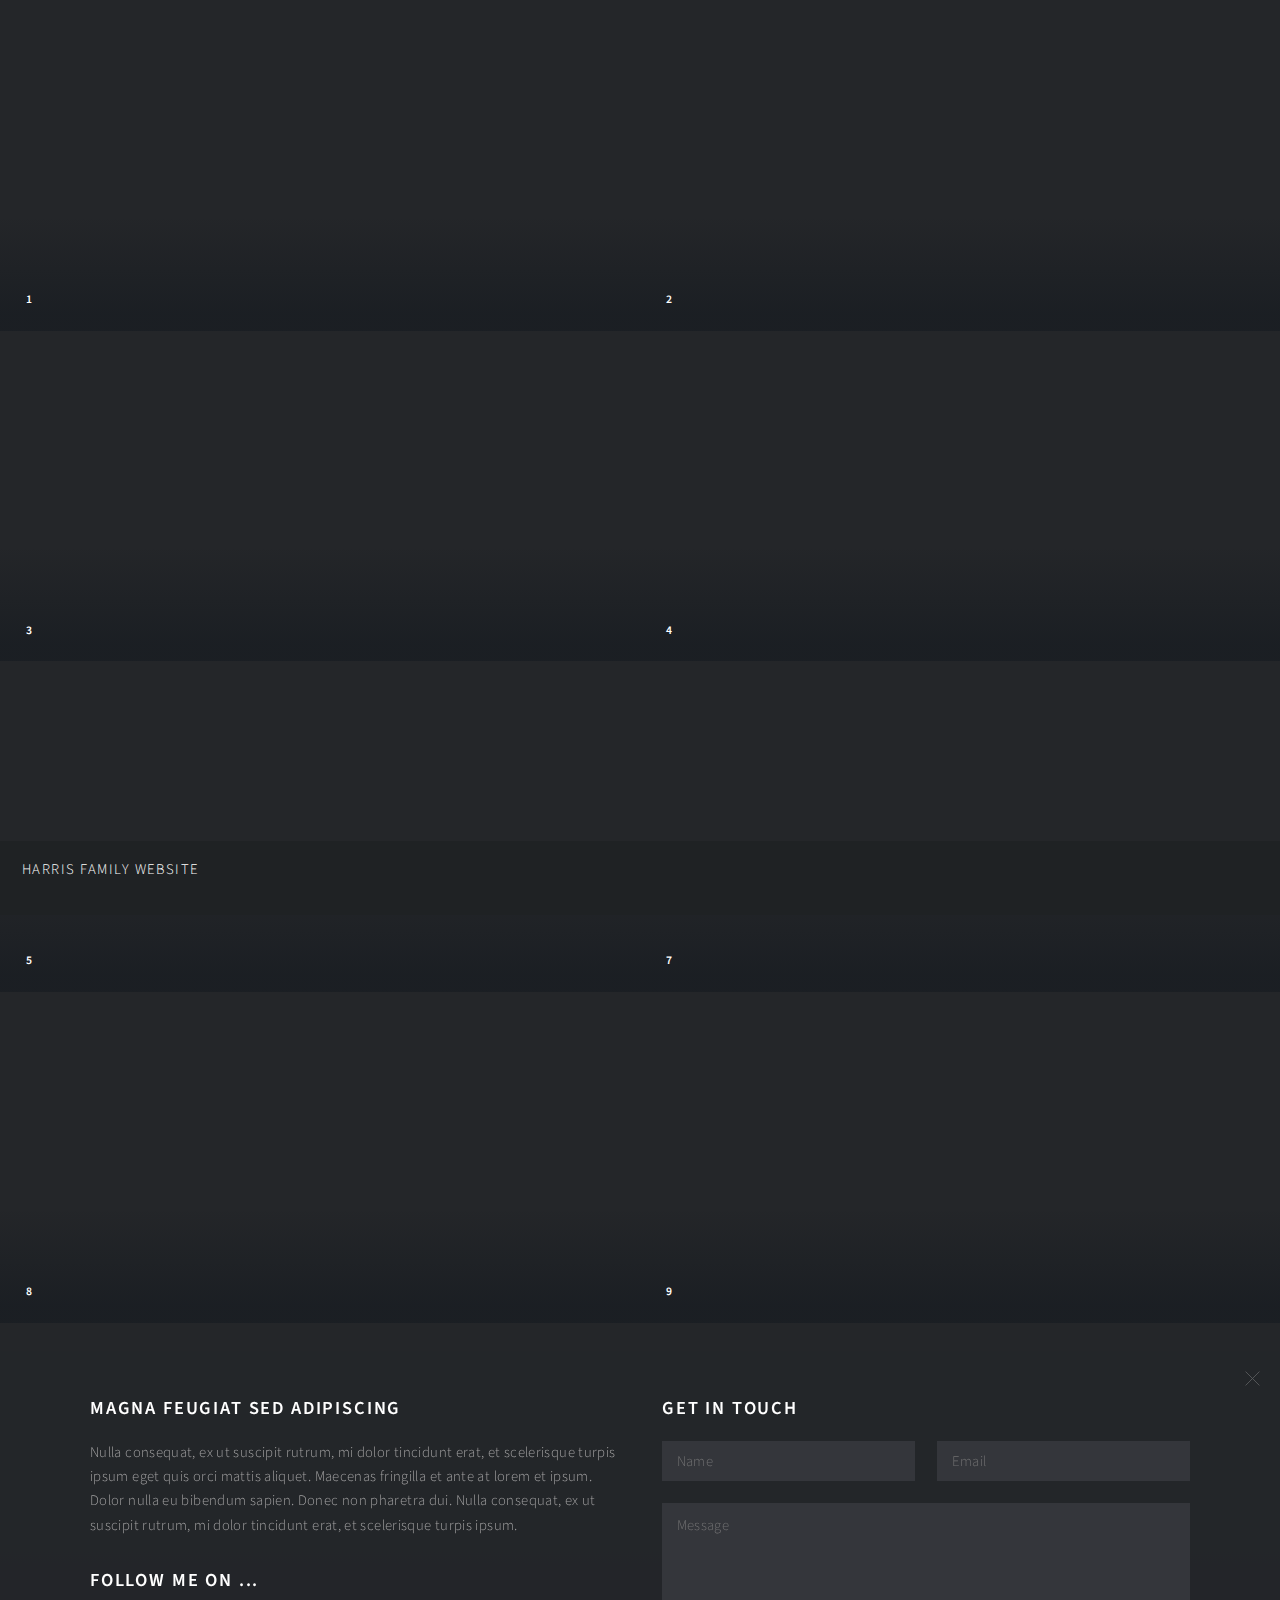
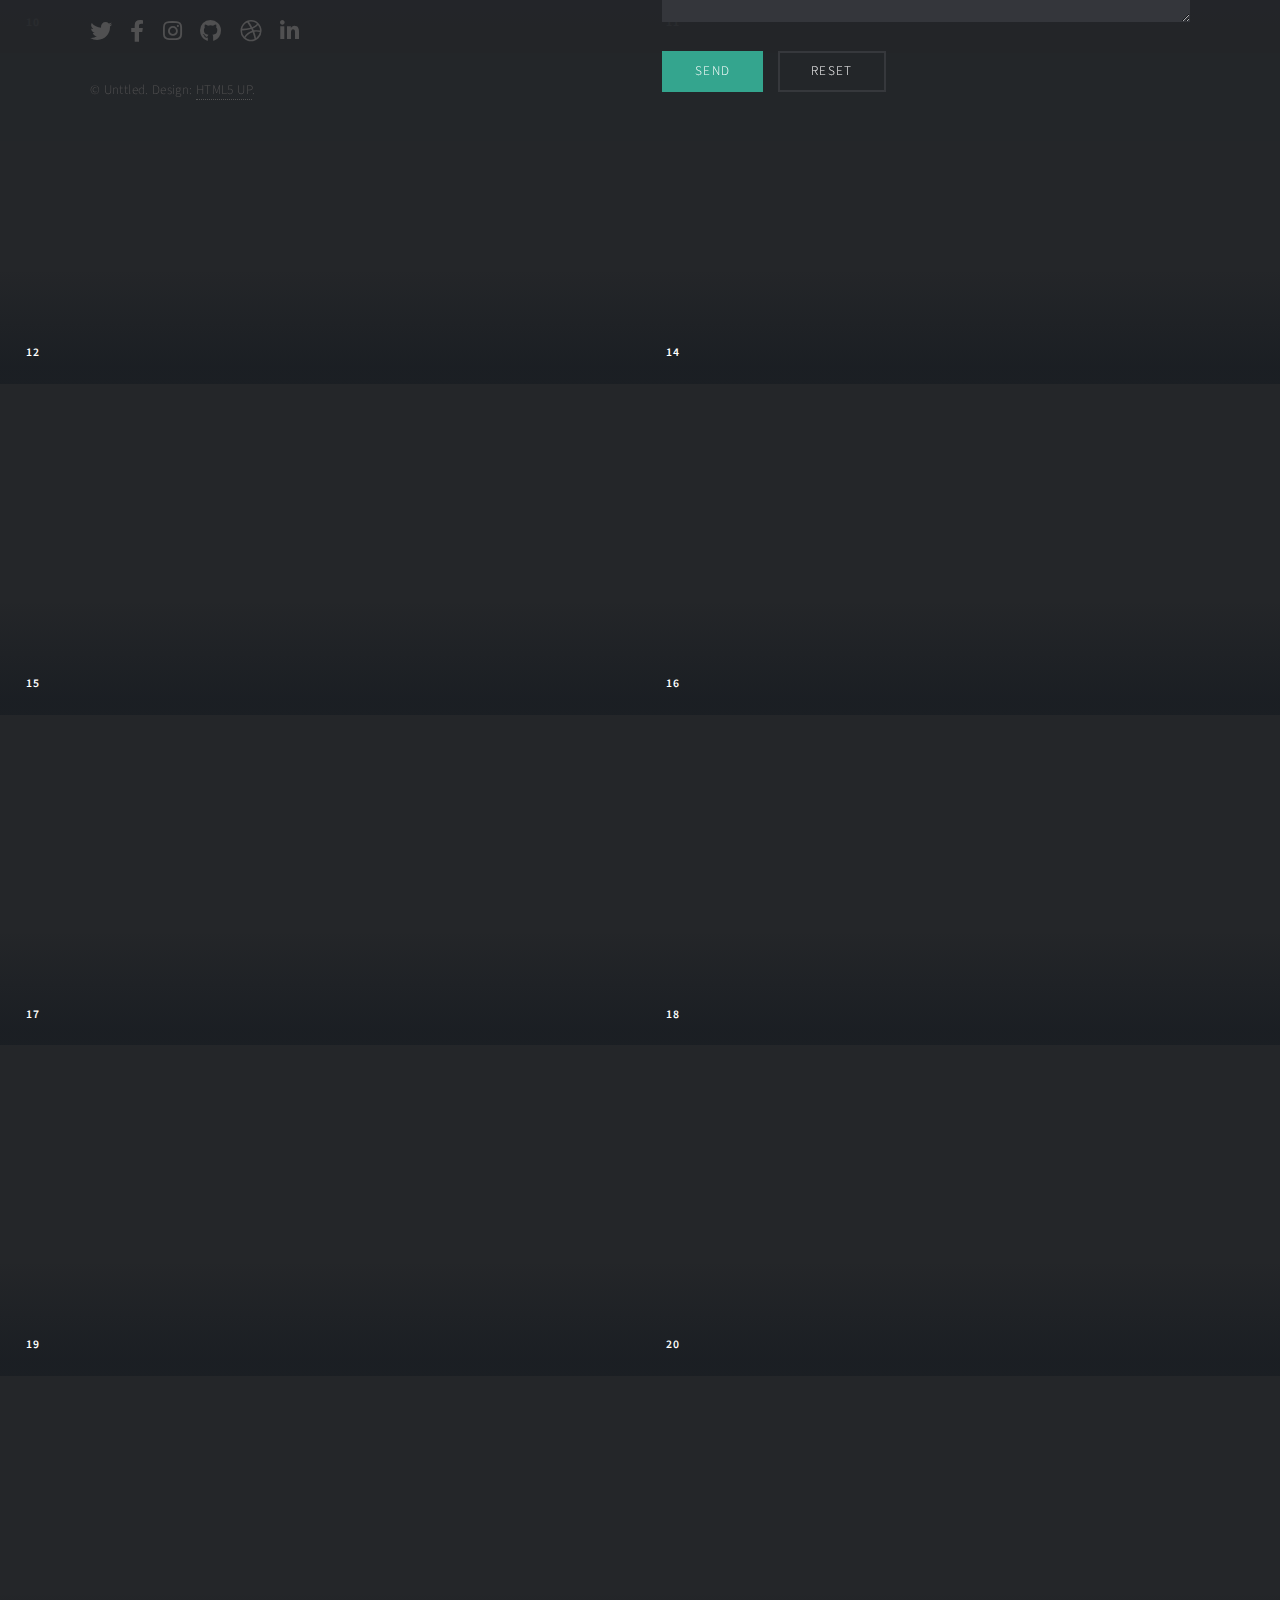
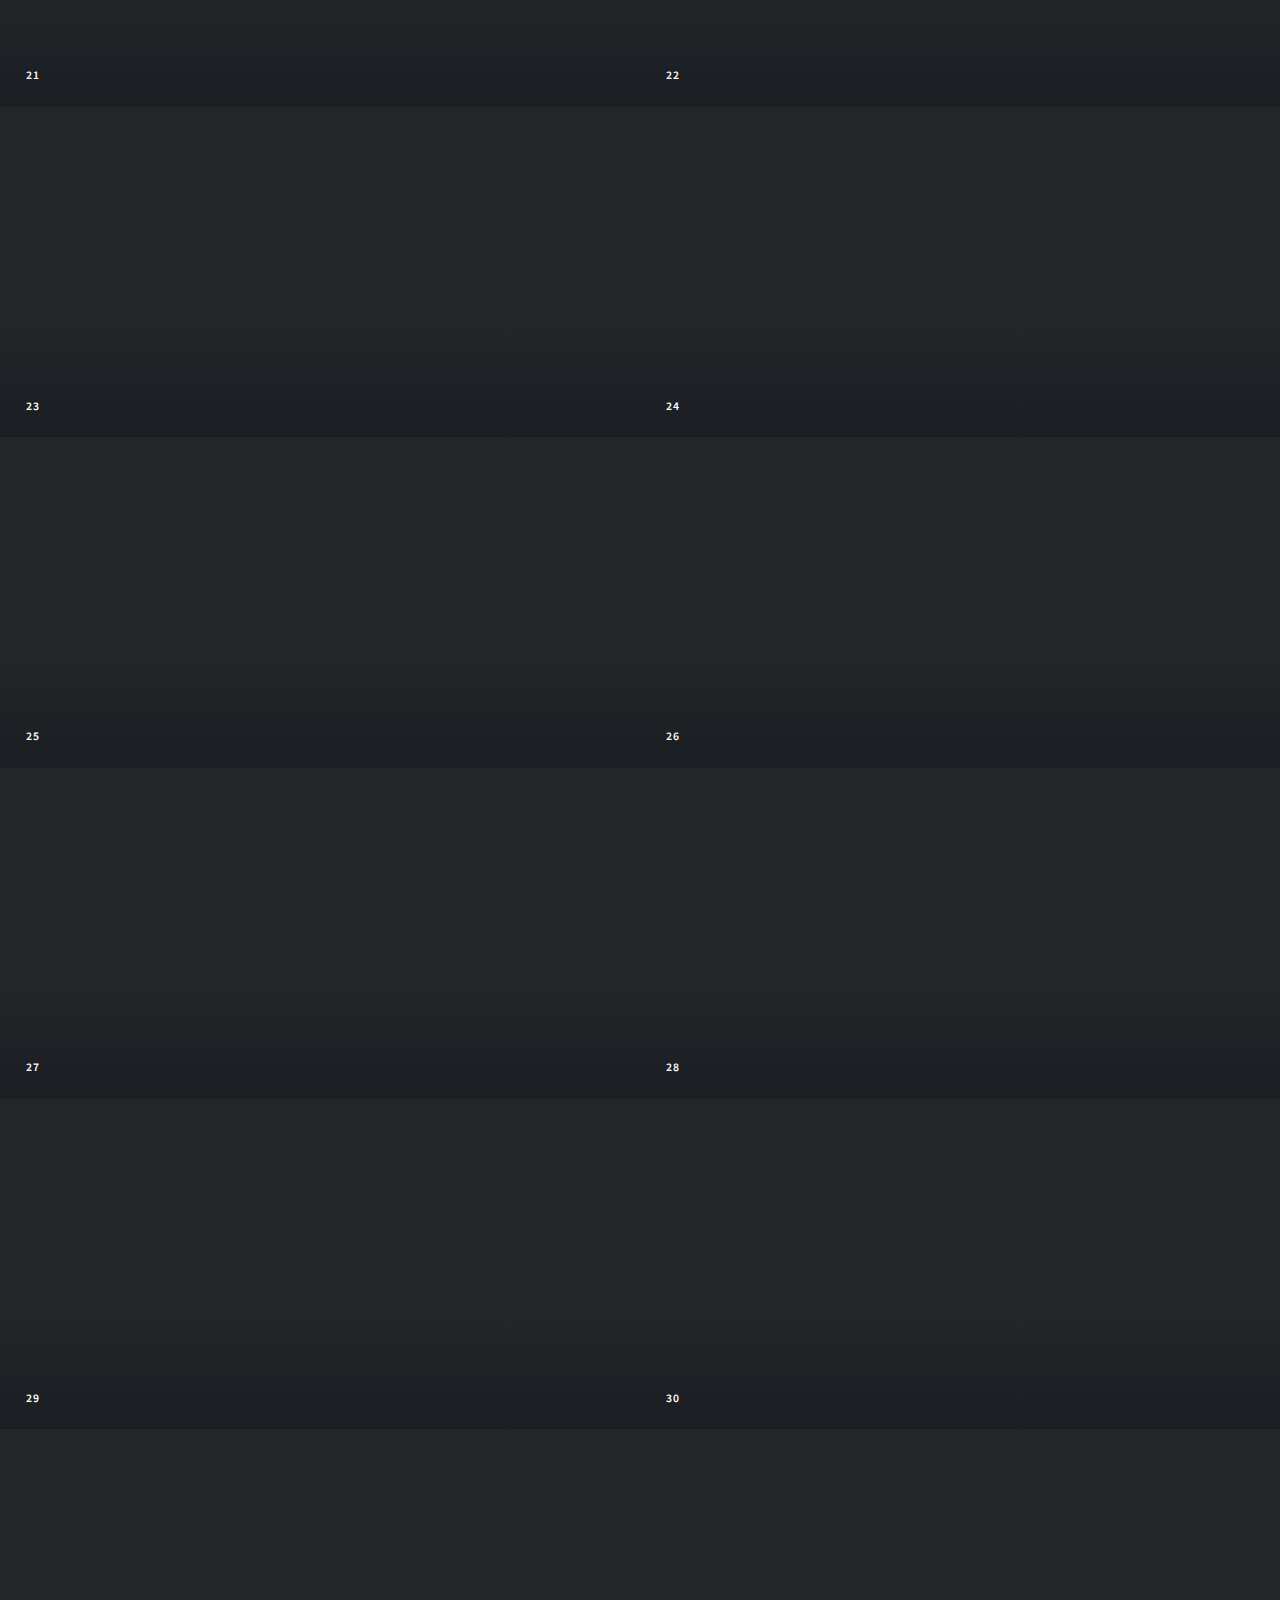
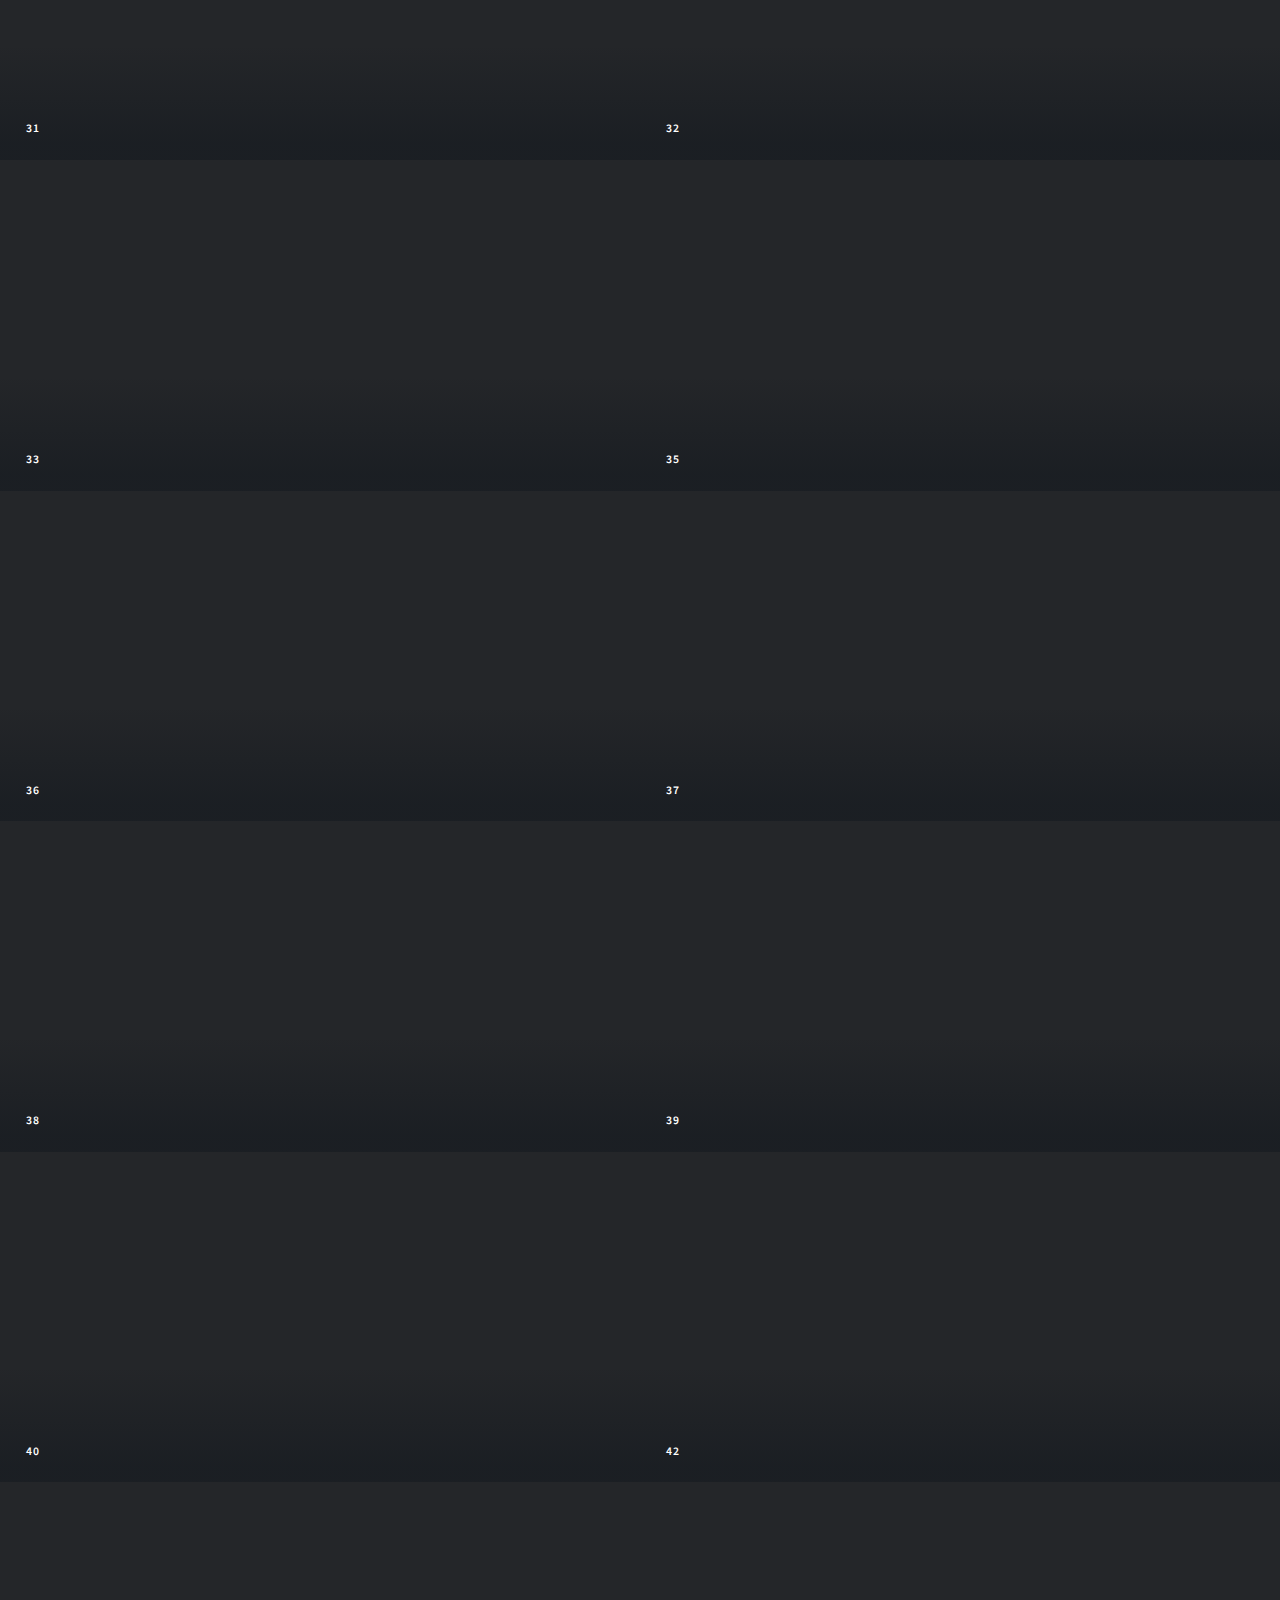
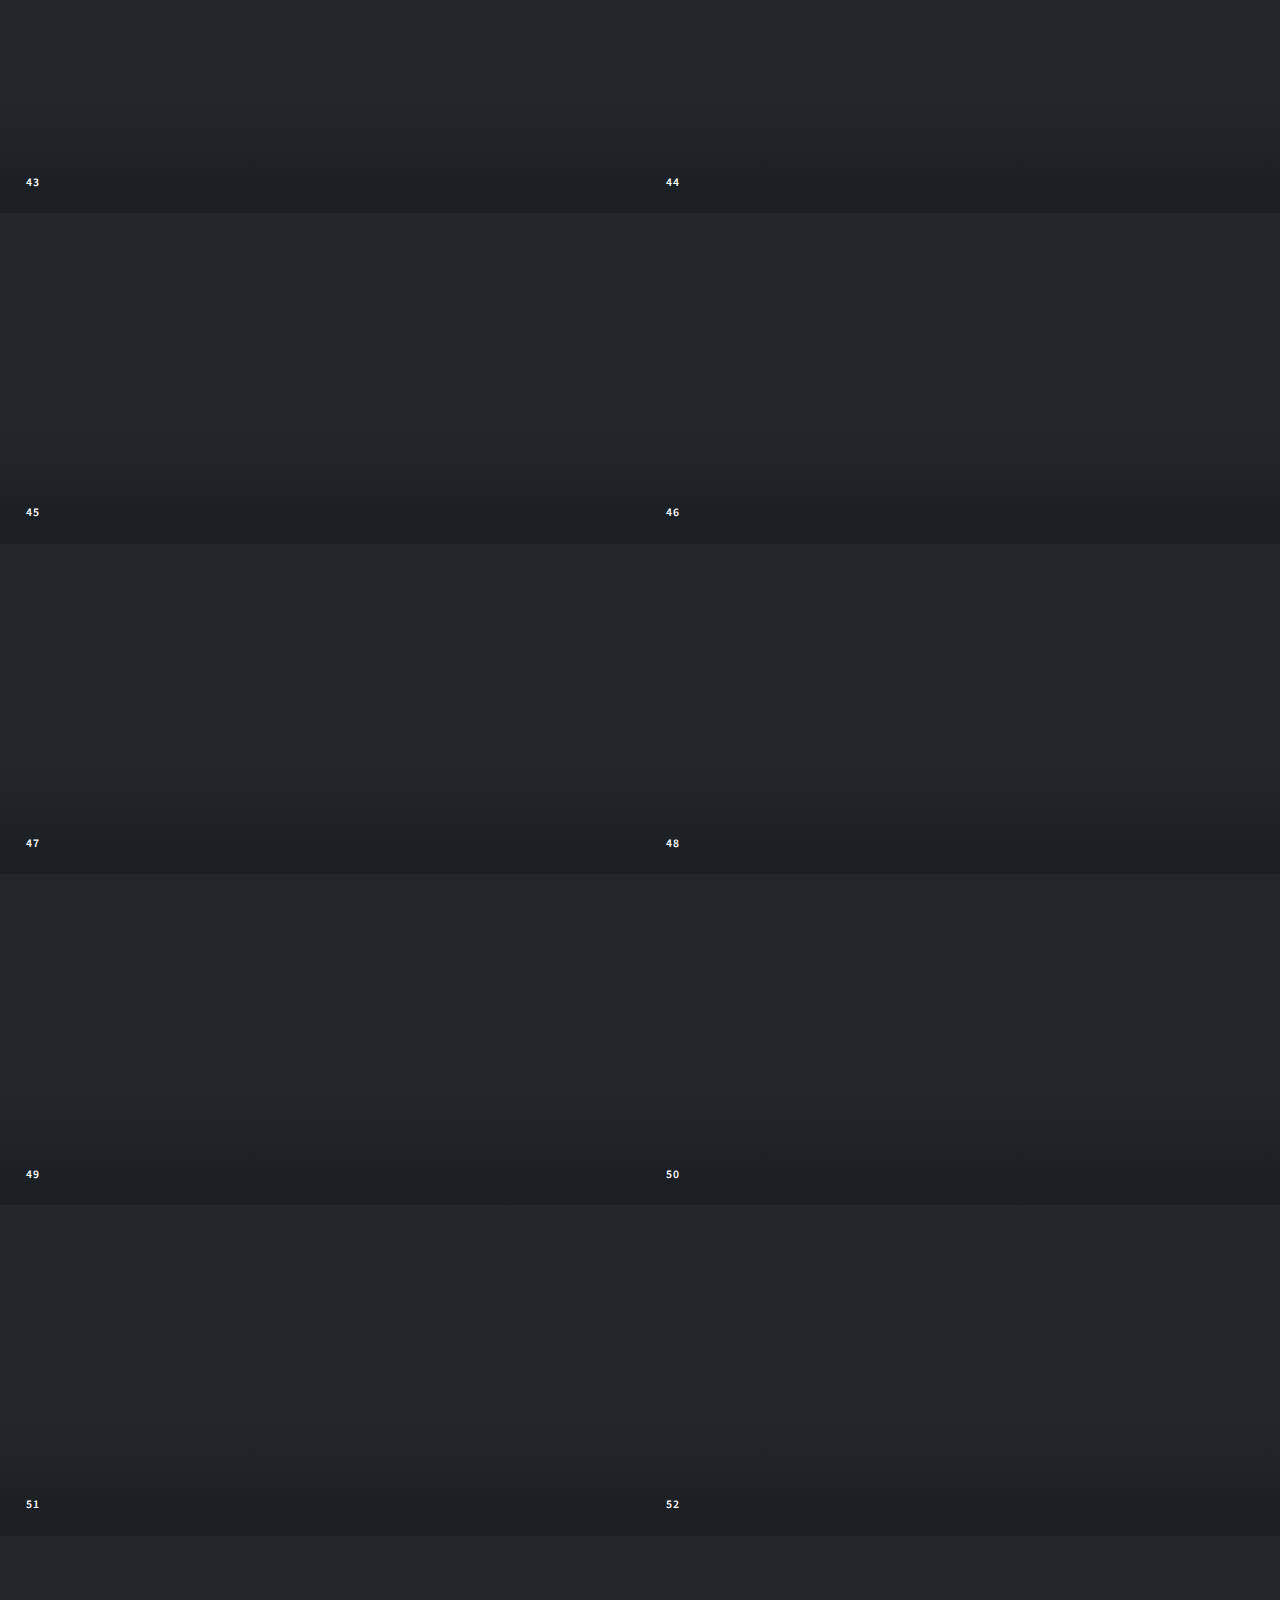
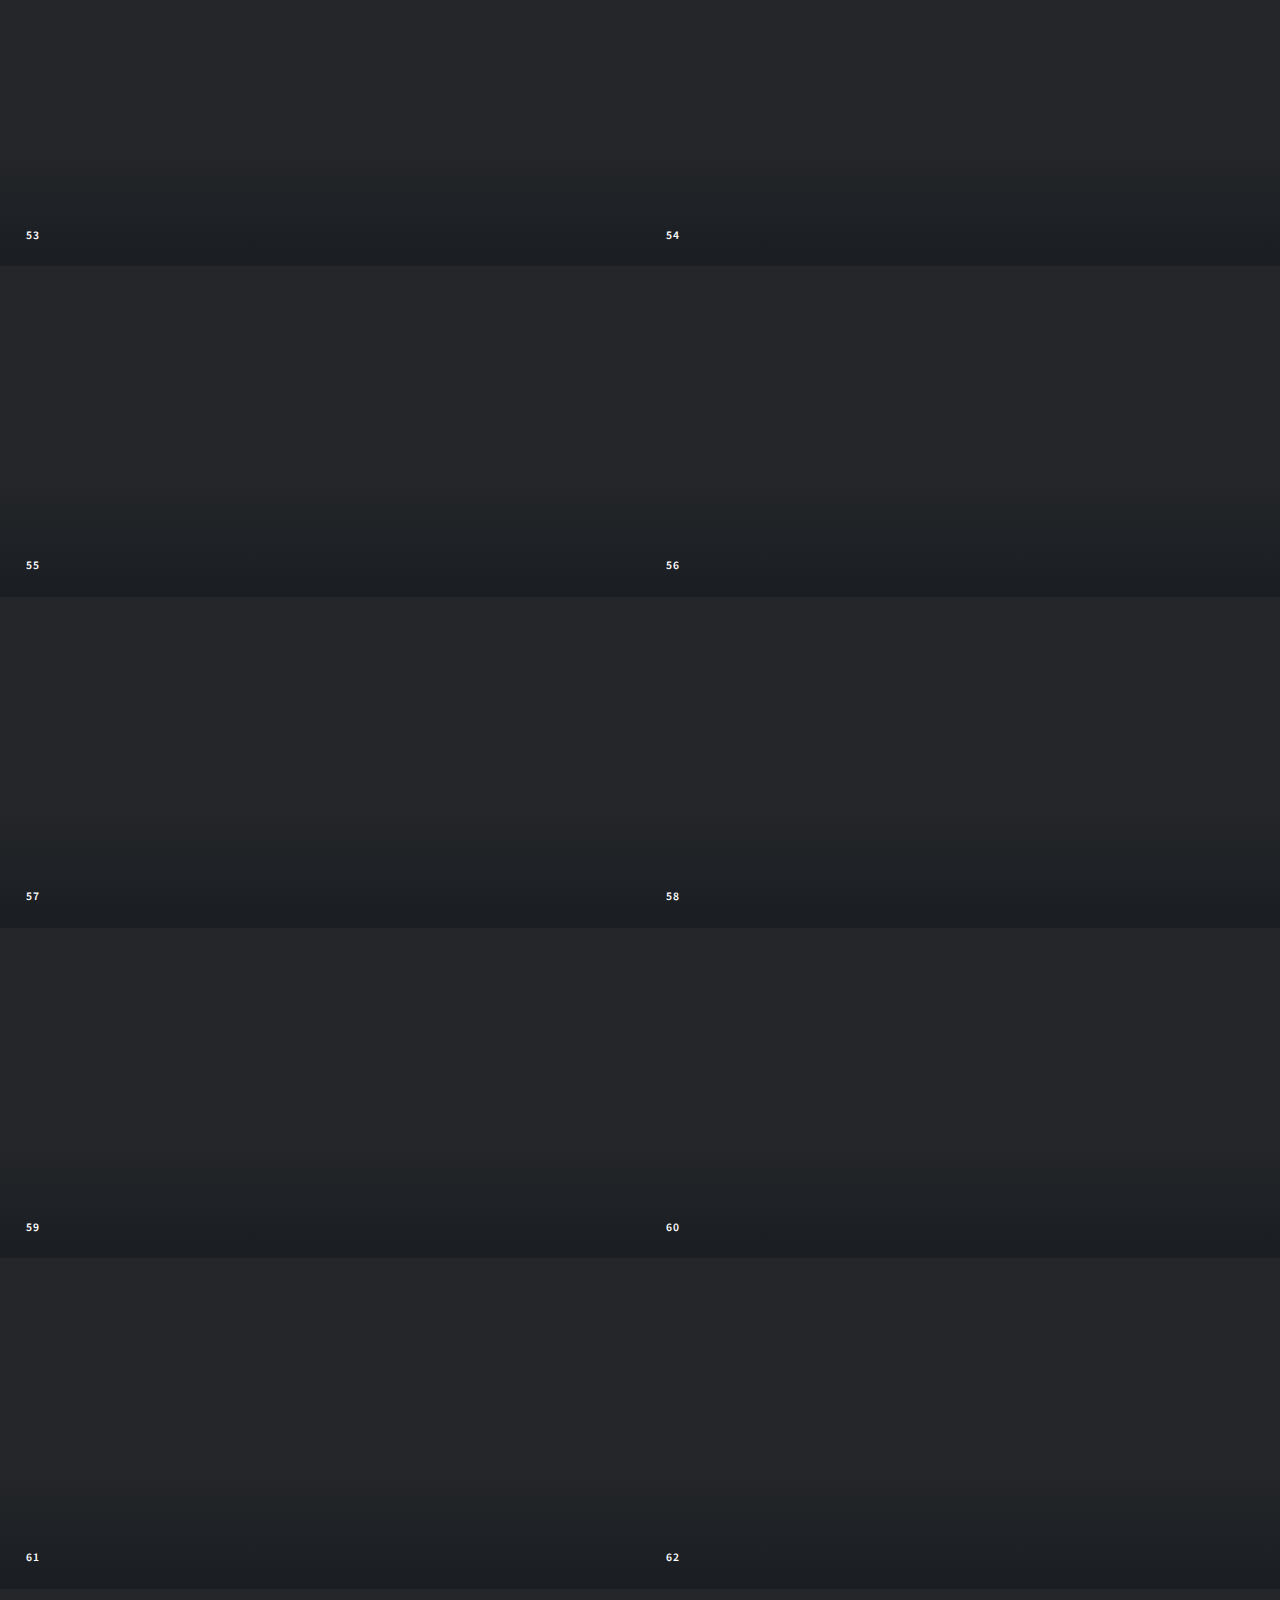
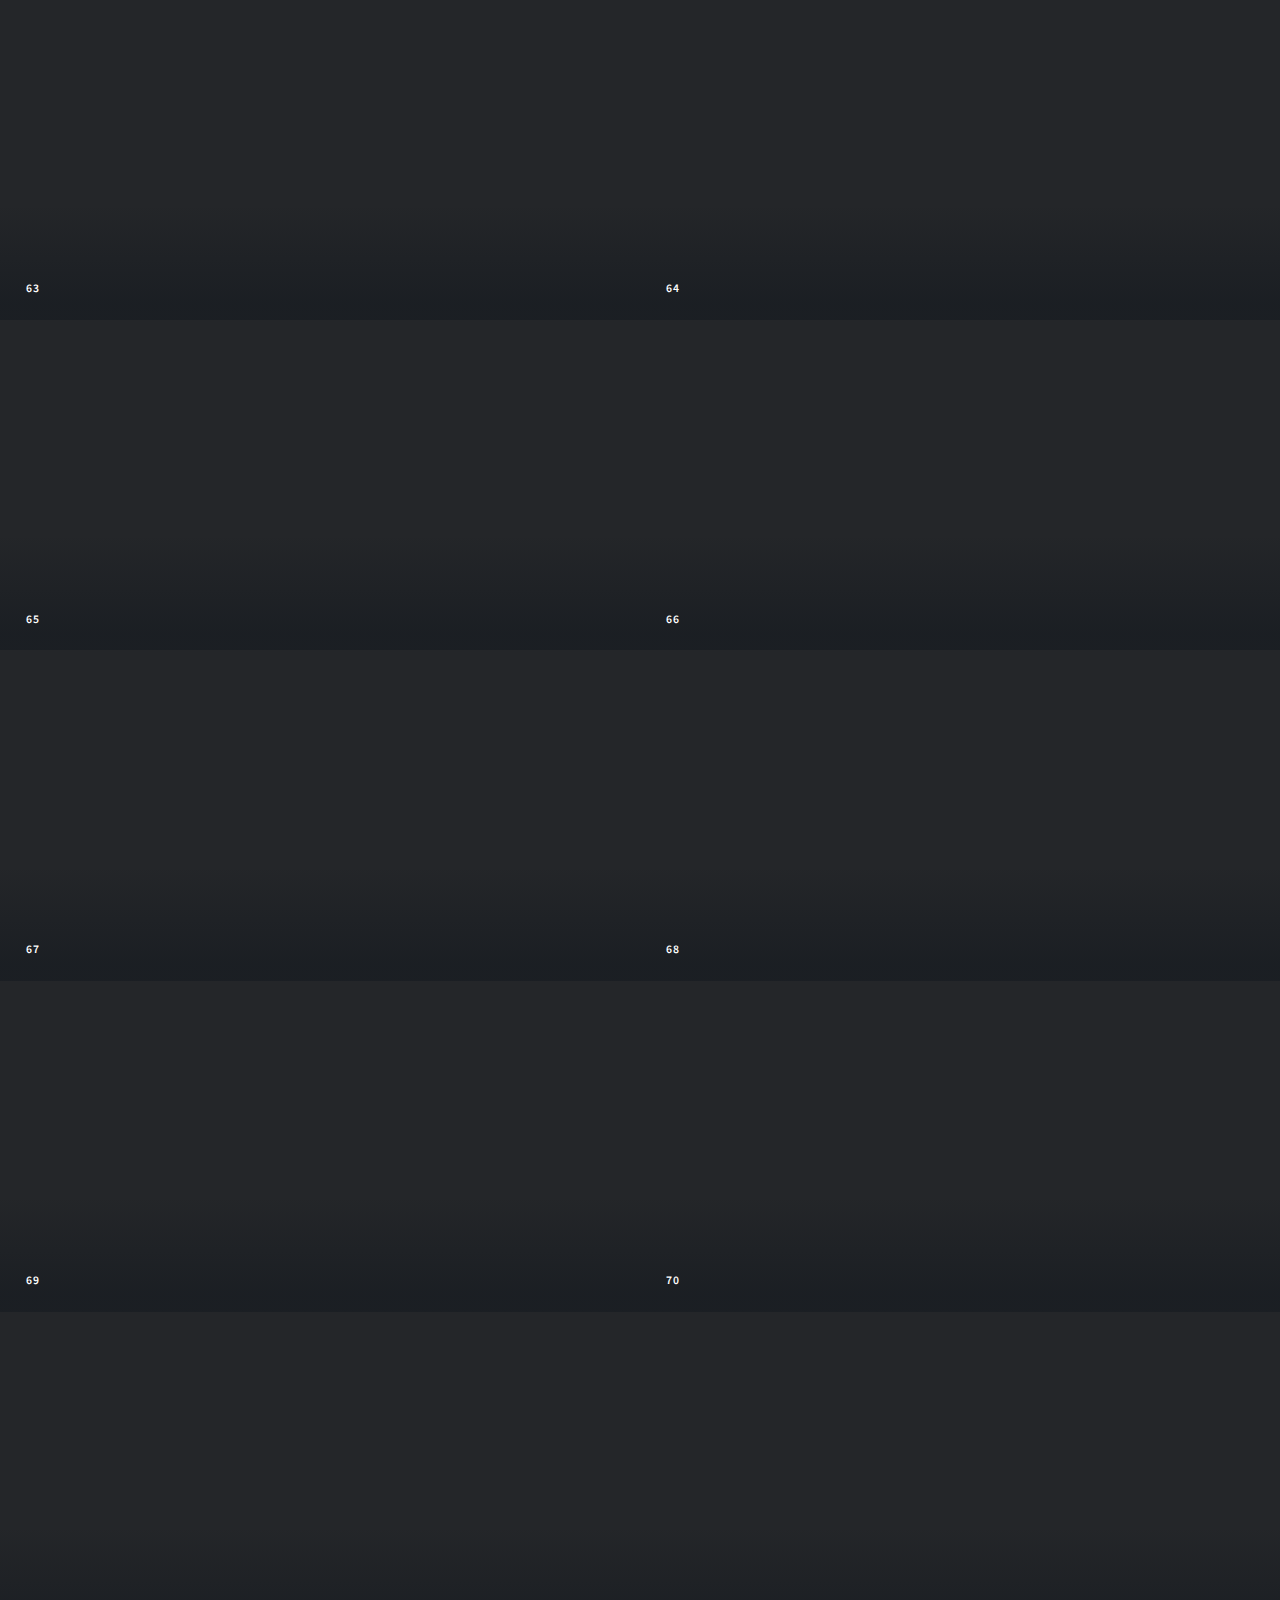
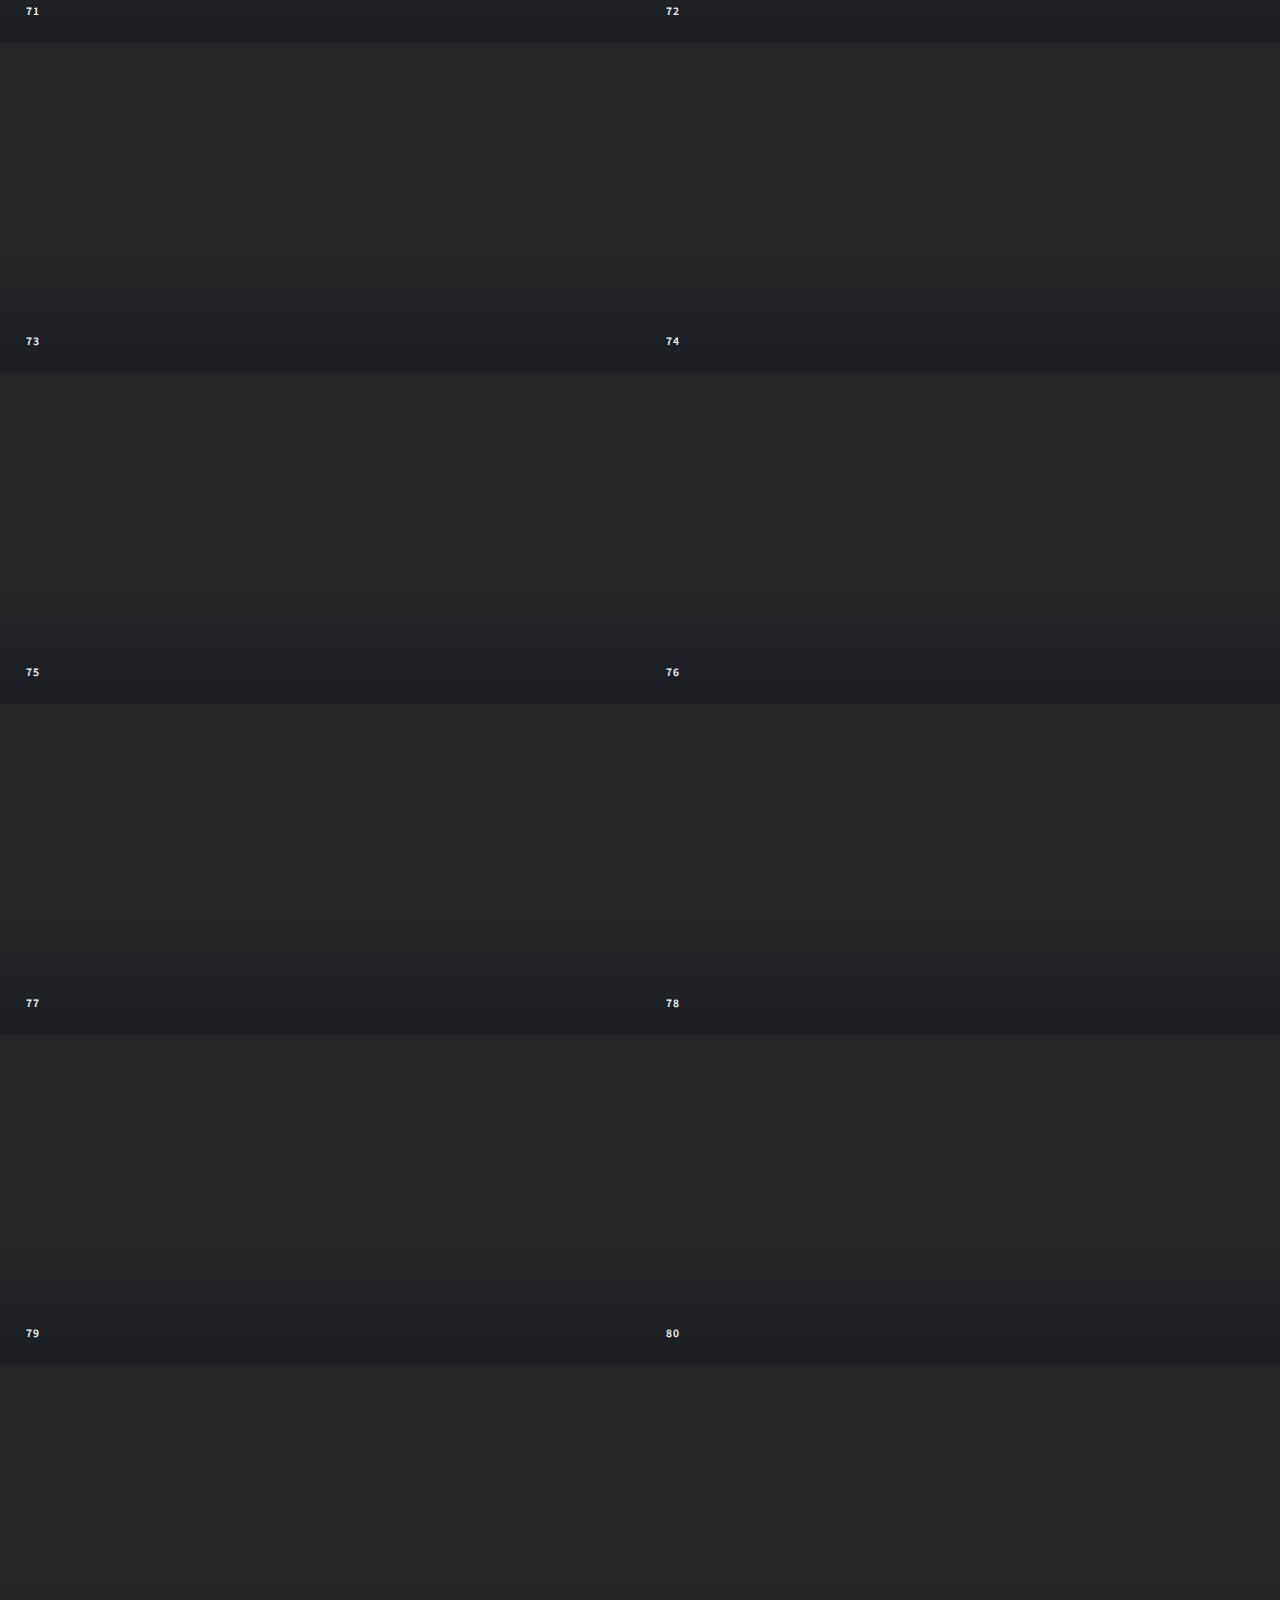
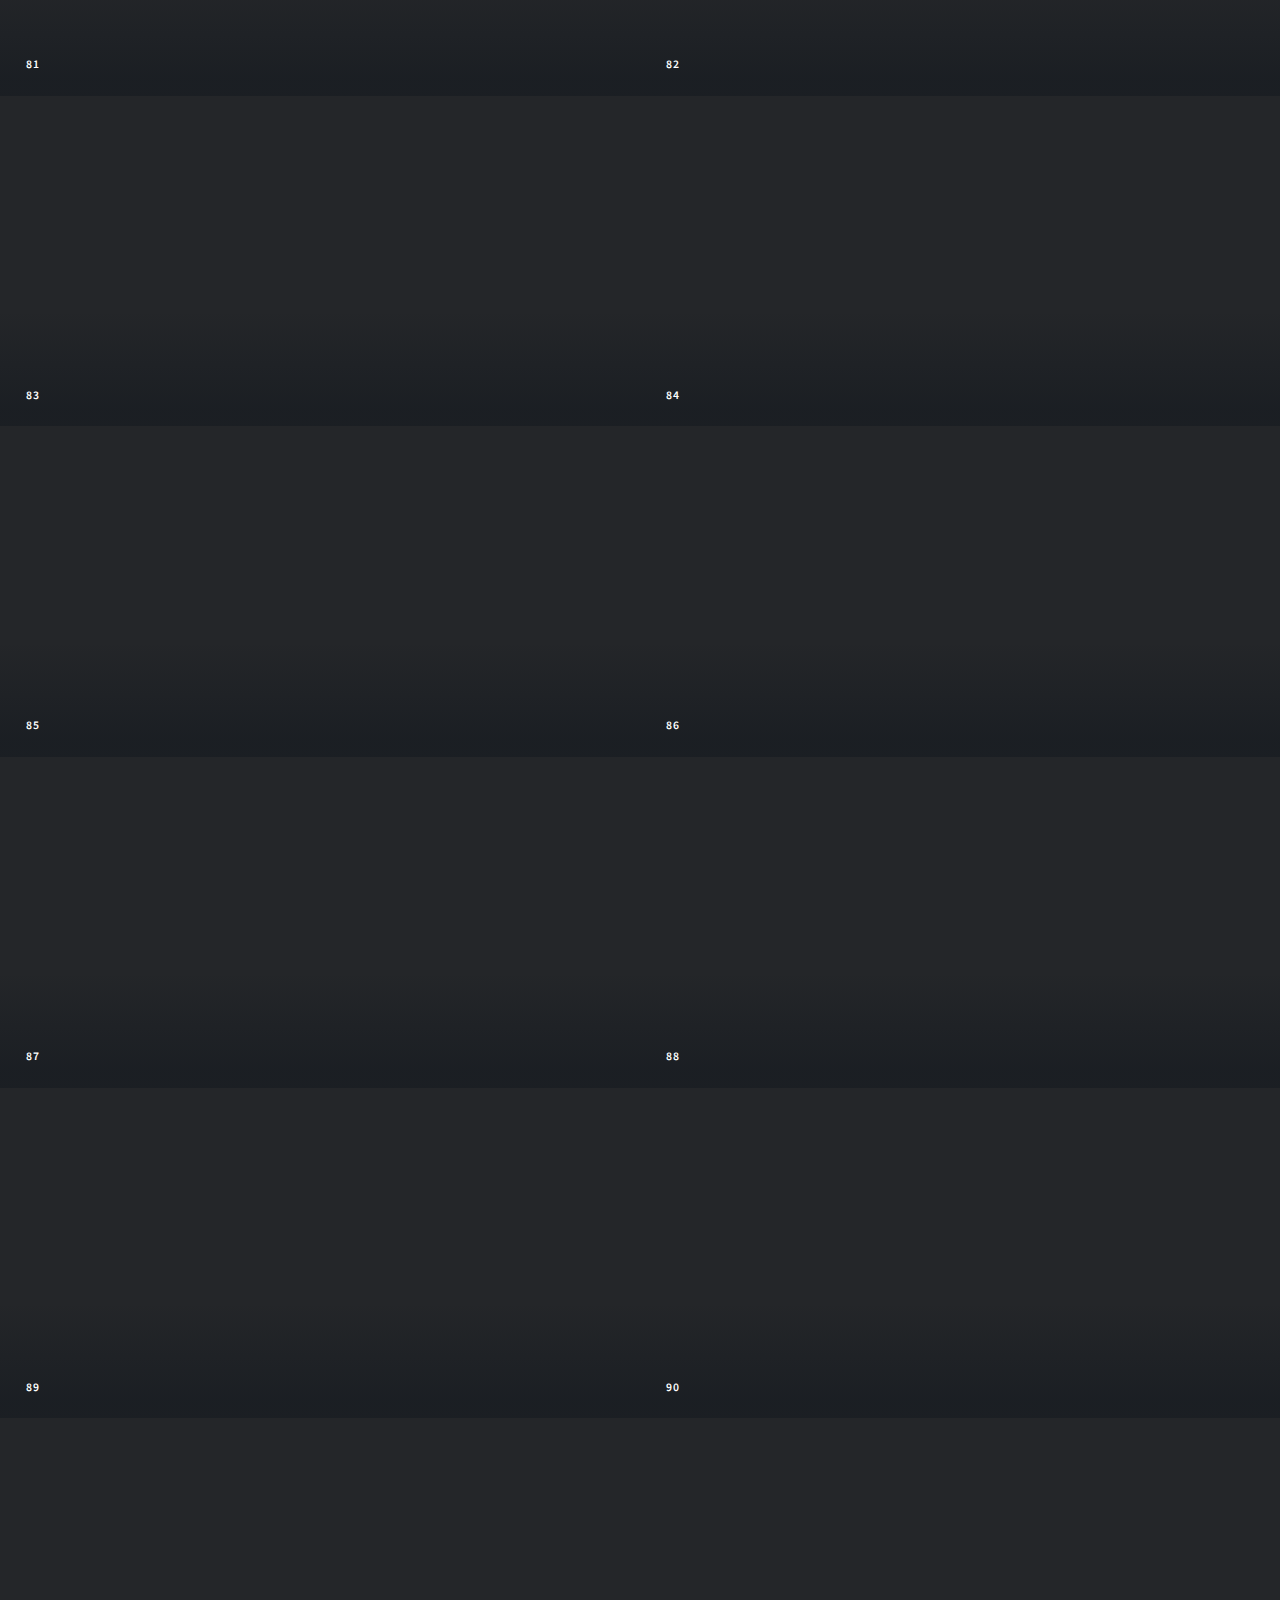
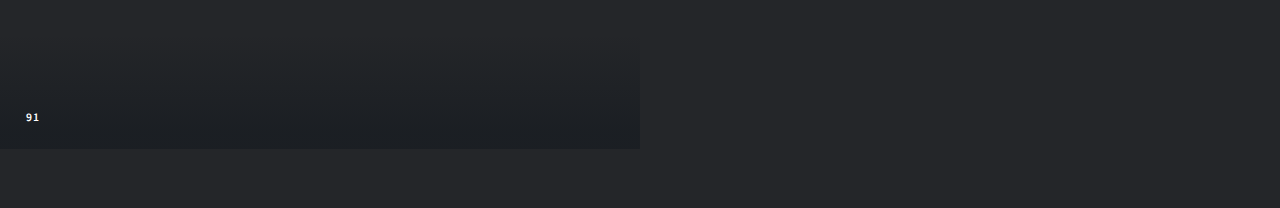
==== 2024gallery.html @ 734b114b "2024 addition, testing private images, cloudflare worker spawned" ====
<!DOCTYPE HTML>
<!--
	Multiverse by HTML5 UP
	html5up.net | @ajlkn
	Free for personal and commercial use under the CCA 3.0 license (html5up.net/license)
-->
<html>
	<head>
		<title>Harris Family Photo Gallery</title>
		<meta charset="utf-8" />
		<meta name="viewport" content="width=device-width, initial-scale=1, user-scalable=no" />
		<link rel="stylesheet" href="assets/css/main.css" />
		<noscript><link rel="stylesheet" href="assets/css/noscript.css" /></noscript>
		<link rel="icon" type="image/jpg" href="favicon.ico"/>
	</head>
	<body class="is-preload">

		<!-- Wrapper -->
			<div id="wrapper">

				<!-- Header -->
					<header id="header">
						<h1><a href="index.html"><strong>Harris Family Website</strong></a></h1>
						<nav>
							<ul>
								<!-- <li><a href="#footer" class="icon solid fa-info-circle">About</a></li> -->
							</ul>
						</nav>
					</header>

				<!-- Main -->
					<div id="main">
						<article class="thumb">
							<a href="https://imagedelivery.net/sbit9noBrw1xVtWo4yZhCw/03232ea0-16f1-485c-b684-16bf76b52401/public" class="image"><img src="https://imagedelivery.net/sbit9noBrw1xVtWo4yZhCw/03232ea0-16f1-485c-b684-16bf76b52401/thumb" alt="" /></a>
							<h2>1</h2>
						</article>
						
						<article class="thumb">
							<a href="https://imagedelivery.net/sbit9noBrw1xVtWo4yZhCw/03c70999-8e5c-4ce3-2491-8279000c5201/public" class="image"><img src="https://imagedelivery.net/sbit9noBrw1xVtWo4yZhCw/03c70999-8e5c-4ce3-2491-8279000c5201/thumb" alt="" /></a>
							<h2>2</h2>
						</article>
						
						<article class="thumb">
							<a href="https://imagedelivery.net/sbit9noBrw1xVtWo4yZhCw/059c3b49-4f83-4f03-22bc-39f50292ea01/public" class="image"><img src="https://imagedelivery.net/sbit9noBrw1xVtWo4yZhCw/059c3b49-4f83-4f03-22bc-39f50292ea01/thumb" alt="" /></a>
							<h2>3</h2>
						</article>
						
						<article class="thumb">
							<a href="https://imagedelivery.net/sbit9noBrw1xVtWo4yZhCw/07f012d7-8043-49d7-f272-b3147918f001/public" class="image"><img src="https://imagedelivery.net/sbit9noBrw1xVtWo4yZhCw/07f012d7-8043-49d7-f272-b3147918f001/thumb" alt="" /></a>
							<h2>4</h2>
						</article>
						
						<article class="thumb">
							<a href="https://imagedelivery.net/sbit9noBrw1xVtWo4yZhCw/0b077148-36dc-4748-79dd-9b3d5d7d6301/public" class="image"><img src="https://imagedelivery.net/sbit9noBrw1xVtWo4yZhCw/0b077148-36dc-4748-79dd-9b3d5d7d6301/thumb" alt="" /></a>
							<h2>5</h2>
						</article>
						
						<!-- <article class="thumb">
							<a href="https://imagedelivery.net/sbit9noBrw1xVtWo4yZhCw/104b47bc-0eea-4a9b-6b1f-417b1fee8801/public" class="image"><img src="https://imagedelivery.net/sbit9noBrw1xVtWo4yZhCw/104b47bc-0eea-4a9b-6b1f-417b1fee8801/thumb" alt="" /></a>
							<h2>6</h2>
						</article> -->
						
						<article class="thumb">
							<a href="https://imagedelivery.net/sbit9noBrw1xVtWo4yZhCw/10b53c28-d37d-483a-1d93-aaa698d2a501/public" class="image"><img src="https://imagedelivery.net/sbit9noBrw1xVtWo4yZhCw/10b53c28-d37d-483a-1d93-aaa698d2a501/thumb" alt="" /></a>
							<h2>7</h2>
						</article>
						
						<article class="thumb">
							<a href="https://imagedelivery.net/sbit9noBrw1xVtWo4yZhCw/152f9a14-25cf-474e-0e62-a41a9b391201/public" class="image"><img src="https://imagedelivery.net/sbit9noBrw1xVtWo4yZhCw/152f9a14-25cf-474e-0e62-a41a9b391201/thumb" alt="" /></a>
							<h2>8</h2>
						</article>
						
						<article class="thumb">
							<a href="https://imagedelivery.net/sbit9noBrw1xVtWo4yZhCw/1598348d-e397-445a-5b5b-ad7b1e9b2201/public" class="image"><img src="https://imagedelivery.net/sbit9noBrw1xVtWo4yZhCw/1598348d-e397-445a-5b5b-ad7b1e9b2201/thumb" alt="" /></a>
							<h2>9</h2>
						</article>
						
						<article class="thumb">
							<a href="https://imagedelivery.net/sbit9noBrw1xVtWo4yZhCw/15fe5ae9-0f9e-4d36-092c-7be3e0aad101/public" class="image"><img src="https://imagedelivery.net/sbit9noBrw1xVtWo4yZhCw/15fe5ae9-0f9e-4d36-092c-7be3e0aad101/thumb" alt="" /></a>
							<h2>10</h2>
						</article>
						
						<article class="thumb">
							<a href="https://imagedelivery.net/sbit9noBrw1xVtWo4yZhCw/17923e3c-9f60-4f2d-9963-c67021129d01/public" class="image"><img src="https://imagedelivery.net/sbit9noBrw1xVtWo4yZhCw/17923e3c-9f60-4f2d-9963-c67021129d01/thumb" alt="" /></a>
							<h2>11</h2>
						</article>
						
						<article class="thumb">
							<a href="https://imagedelivery.net/sbit9noBrw1xVtWo4yZhCw/196dd1a1-6431-4316-ffba-8c9fffcdc401/public" class="image"><img src="https://imagedelivery.net/sbit9noBrw1xVtWo4yZhCw/196dd1a1-6431-4316-ffba-8c9fffcdc401/thumb" alt="" /></a>
							<h2>12</h2>
						</article>
						
						<!-- <article class="thumb">
							<a href="https://imagedelivery.net/sbit9noBrw1xVtWo4yZhCw/23d44eb7-8851-4efd-8185-112faaabdb01/public" class="image"><img src="https://imagedelivery.net/sbit9noBrw1xVtWo4yZhCw/23d44eb7-8851-4efd-8185-112faaabdb01/thumb" alt="" /></a>
							<h2>13</h2>
						</article> -->
						
						<article class="thumb">
							<a href="https://imagedelivery.net/sbit9noBrw1xVtWo4yZhCw/25b7f752-5cf8-49a6-0bf1-68ac91e74a01/public" class="image"><img src="https://imagedelivery.net/sbit9noBrw1xVtWo4yZhCw/25b7f752-5cf8-49a6-0bf1-68ac91e74a01/thumb" alt="" /></a>
							<h2>14</h2>
						</article>
						
						<article class="thumb">
							<a href="https://imagedelivery.net/sbit9noBrw1xVtWo4yZhCw/27e3fc30-f390-44fd-7369-e93aa5e9ff01/public" class="image"><img src="https://imagedelivery.net/sbit9noBrw1xVtWo4yZhCw/27e3fc30-f390-44fd-7369-e93aa5e9ff01/thumb" alt="" /></a>
							<h2>15</h2>
						</article>
						
						<article class="thumb">
							<a href="https://imagedelivery.net/sbit9noBrw1xVtWo4yZhCw/28c05b07-1b03-43c7-0dc4-7ac5b78cee01/public" class="image"><img src="https://imagedelivery.net/sbit9noBrw1xVtWo4yZhCw/28c05b07-1b03-43c7-0dc4-7ac5b78cee01/thumb" alt="" /></a>
							<h2>16</h2>
						</article>
						
						<article class="thumb">
							<a href="https://imagedelivery.net/sbit9noBrw1xVtWo4yZhCw/3157946c-48a1-41d9-031a-d19a134ac601/public" class="image"><img src="https://imagedelivery.net/sbit9noBrw1xVtWo4yZhCw/3157946c-48a1-41d9-031a-d19a134ac601/thumb" alt="" /></a>
							<h2>17</h2>
						</article>
						
						<article class="thumb">
							<a href="https://imagedelivery.net/sbit9noBrw1xVtWo4yZhCw/32b0a10b-1e76-40b7-e17c-413e0421a701/public" class="image"><img src="https://imagedelivery.net/sbit9noBrw1xVtWo4yZhCw/32b0a10b-1e76-40b7-e17c-413e0421a701/thumb" alt="" /></a>
							<h2>18</h2>
						</article>
						
						<article class="thumb">
							<a href="https://imagedelivery.net/sbit9noBrw1xVtWo4yZhCw/33be8460-7c23-4198-b6af-4325ffba1c01/public" class="image"><img src="https://imagedelivery.net/sbit9noBrw1xVtWo4yZhCw/33be8460-7c23-4198-b6af-4325ffba1c01/thumb" alt="" /></a>
							<h2>19</h2>
						</article>
						
						<article class="thumb">
							<a href="https://imagedelivery.net/sbit9noBrw1xVtWo4yZhCw/3d1eef24-e7de-4d2c-8fde-f069cd0f0401/public" class="image"><img src="https://imagedelivery.net/sbit9noBrw1xVtWo4yZhCw/3d1eef24-e7de-4d2c-8fde-f069cd0f0401/thumb" alt="" /></a>
							<h2>20</h2>
						</article>
						
						<article class="thumb">
							<a href="https://imagedelivery.net/sbit9noBrw1xVtWo4yZhCw/3d55b18a-0cd6-487f-4f8c-5196ce57f001/public" class="image"><img src="https://imagedelivery.net/sbit9noBrw1xVtWo4yZhCw/3d55b18a-0cd6-487f-4f8c-5196ce57f001/thumb" alt="" /></a>
							<h2>21</h2>
						</article>
						
						<article class="thumb">
							<a href="https://imagedelivery.net/sbit9noBrw1xVtWo4yZhCw/44e84fde-935a-4764-a7e9-c0109b2a9e01/public" class="image"><img src="https://imagedelivery.net/sbit9noBrw1xVtWo4yZhCw/44e84fde-935a-4764-a7e9-c0109b2a9e01/thumb" alt="" /></a>
							<h2>22</h2>
						</article>
						
						<article class="thumb">
							<a href="https://imagedelivery.net/sbit9noBrw1xVtWo4yZhCw/44eef707-de31-41ad-8ed6-f63978f51f01/public" class="image"><img src="https://imagedelivery.net/sbit9noBrw1xVtWo4yZhCw/44eef707-de31-41ad-8ed6-f63978f51f01/thumb" alt="" /></a>
							<h2>23</h2>
						</article>
						
						<article class="thumb">
							<a href="https://imagedelivery.net/sbit9noBrw1xVtWo4yZhCw/4563097e-718b-4967-1543-80cca6507d01/public" class="image"><img src="https://imagedelivery.net/sbit9noBrw1xVtWo4yZhCw/4563097e-718b-4967-1543-80cca6507d01/thumb" alt="" /></a>
							<h2>24</h2>
						</article>
						
						<article class="thumb">
							<a href="https://imagedelivery.net/sbit9noBrw1xVtWo4yZhCw/4596797c-b372-41d9-9d9c-aceff4206401/public" class="image"><img src="https://imagedelivery.net/sbit9noBrw1xVtWo4yZhCw/4596797c-b372-41d9-9d9c-aceff4206401/thumb" alt="" /></a>
							<h2>25</h2>
						</article>
						
						<article class="thumb">
							<a href="https://imagedelivery.net/sbit9noBrw1xVtWo4yZhCw/45d0dd7c-3c66-43fd-de44-d30f9140b501/public" class="image"><img src="https://imagedelivery.net/sbit9noBrw1xVtWo4yZhCw/45d0dd7c-3c66-43fd-de44-d30f9140b501/thumb" alt="" /></a>
							<h2>26</h2>
						</article>
						
						<article class="thumb">
							<a href="https://imagedelivery.net/sbit9noBrw1xVtWo4yZhCw/49be1ab9-09f5-4aa2-18e0-d62dbe0d0101/public" class="image"><img src="https://imagedelivery.net/sbit9noBrw1xVtWo4yZhCw/49be1ab9-09f5-4aa2-18e0-d62dbe0d0101/thumb" alt="" /></a>
							<h2>27</h2>
						</article>
						
						<article class="thumb">
							<a href="https://imagedelivery.net/sbit9noBrw1xVtWo4yZhCw/516b2909-7090-4fb4-25d7-f83b50c90a01/public" class="image"><img src="https://imagedelivery.net/sbit9noBrw1xVtWo4yZhCw/516b2909-7090-4fb4-25d7-f83b50c90a01/thumb" alt="" /></a>
							<h2>28</h2>
						</article>
						
						<article class="thumb">
							<a href="https://imagedelivery.net/sbit9noBrw1xVtWo4yZhCw/529c2088-8151-4305-bdb8-e61801f76401/public" class="image"><img src="https://imagedelivery.net/sbit9noBrw1xVtWo4yZhCw/529c2088-8151-4305-bdb8-e61801f76401/thumb" alt="" /></a>
							<h2>29</h2>
						</article>
						
						<article class="thumb">
							<a href="https://imagedelivery.net/sbit9noBrw1xVtWo4yZhCw/558e1122-b9b7-4ccd-87d6-e4fb3a5df101/public" class="image"><img src="https://imagedelivery.net/sbit9noBrw1xVtWo4yZhCw/558e1122-b9b7-4ccd-87d6-e4fb3a5df101/thumb" alt="" /></a>
							<h2>30</h2>
						</article>
						
						<article class="thumb">
							<a href="https://imagedelivery.net/sbit9noBrw1xVtWo4yZhCw/589545fb-c3cf-4585-e712-d22660f21701/public" class="image"><img src="https://imagedelivery.net/sbit9noBrw1xVtWo4yZhCw/589545fb-c3cf-4585-e712-d22660f21701/thumb" alt="" /></a>
							<h2>31</h2>
						</article>
						
						<article class="thumb">
							<a href="https://imagedelivery.net/sbit9noBrw1xVtWo4yZhCw/589bf655-5fca-46ab-fba2-df3e69487d01/public" class="image"><img src="https://imagedelivery.net/sbit9noBrw1xVtWo4yZhCw/589bf655-5fca-46ab-fba2-df3e69487d01/thumb" alt="" /></a>
							<h2>32</h2>
						</article>
						
						<article class="thumb">
							<a href="https://imagedelivery.net/sbit9noBrw1xVtWo4yZhCw/59d1e18f-9564-441a-c77b-d6fc934f9901/public" class="image"><img src="https://imagedelivery.net/sbit9noBrw1xVtWo4yZhCw/59d1e18f-9564-441a-c77b-d6fc934f9901/thumb" alt="" /></a>
							<h2>33</h2>
						</article>
						
						<!-- <article class="thumb">
							<a href="https://imagedelivery.net/sbit9noBrw1xVtWo4yZhCw/614a8f6a-5d82-4295-338c-6f3b54f2a401/public" class="image"><img src="https://imagedelivery.net/sbit9noBrw1xVtWo4yZhCw/614a8f6a-5d82-4295-338c-6f3b54f2a401/thumb" alt="" /></a>
							<h2>34</h2>
						</article> -->
						
						<article class="thumb">
							<a href="https://imagedelivery.net/sbit9noBrw1xVtWo4yZhCw/6a498d64-4f44-43e3-67c5-06caf1391801/public" class="image"><img src="https://imagedelivery.net/sbit9noBrw1xVtWo4yZhCw/6a498d64-4f44-43e3-67c5-06caf1391801/thumb" alt="" /></a>
							<h2>35</h2>
						</article>
						
						<article class="thumb">
							<a href="https://imagedelivery.net/sbit9noBrw1xVtWo4yZhCw/6b544939-a3bf-4c1a-f88b-28985f782401/public" class="image"><img src="https://imagedelivery.net/sbit9noBrw1xVtWo4yZhCw/6b544939-a3bf-4c1a-f88b-28985f782401/thumb" alt="" /></a>
							<h2>36</h2>
						</article>
						
						<article class="thumb">
							<a href="https://imagedelivery.net/sbit9noBrw1xVtWo4yZhCw/8541617a-e2e4-4d02-c701-f66c5154fc01/public" class="image"><img src="https://imagedelivery.net/sbit9noBrw1xVtWo4yZhCw/8541617a-e2e4-4d02-c701-f66c5154fc01/thumb" alt="" /></a>
							<h2>37</h2>
						</article>
						
						<article class="thumb">
							<a href="https://imagedelivery.net/sbit9noBrw1xVtWo4yZhCw/6e885ad6-cbb3-4c23-a0b0-5ad838678b01/public" class="image"><img src="https://imagedelivery.net/sbit9noBrw1xVtWo4yZhCw/6e885ad6-cbb3-4c23-a0b0-5ad838678b01/thumb" alt="" /></a>
							<h2>38</h2>
						</article>
						
						<article class="thumb">
							<a href="https://imagedelivery.net/sbit9noBrw1xVtWo4yZhCw/6fe033ae-a361-402a-5e45-6eb22c89e401/public" class="image"><img src="https://imagedelivery.net/sbit9noBrw1xVtWo4yZhCw/6fe033ae-a361-402a-5e45-6eb22c89e401/thumb" alt="" /></a>
							<h2>39</h2>
						</article>
						
						<article class="thumb">
							<a href="https://imagedelivery.net/sbit9noBrw1xVtWo4yZhCw/70483232-a682-4233-bde8-146af1666401/public" class="image"><img src="https://imagedelivery.net/sbit9noBrw1xVtWo4yZhCw/70483232-a682-4233-bde8-146af1666401/thumb" alt="" /></a>
							<h2>40</h2>
						</article>
						
						<!-- <article class="thumb">
							<a href="https://imagedelivery.net/sbit9noBrw1xVtWo4yZhCw/71c0d5a1-fe99-4e69-79b8-8c9ee6e2c601/public" class="image"><img src="https://imagedelivery.net/sbit9noBrw1xVtWo4yZhCw/71c0d5a1-fe99-4e69-79b8-8c9ee6e2c601/thumb" alt="" /></a>
							<h2>41</h2>
						</article> -->
						
						<article class="thumb">
							<a href="https://imagedelivery.net/sbit9noBrw1xVtWo4yZhCw/734b1001-991b-4c30-0d4d-c25bf0ffca01/public" class="image"><img src="https://imagedelivery.net/sbit9noBrw1xVtWo4yZhCw/734b1001-991b-4c30-0d4d-c25bf0ffca01/thumb" alt="" /></a>
							<h2>42</h2>
						</article>
						
						<article class="thumb">
							<a href="https://imagedelivery.net/sbit9noBrw1xVtWo4yZhCw/74124a40-9231-4399-e722-b64820050601/public" class="image"><img src="https://imagedelivery.net/sbit9noBrw1xVtWo4yZhCw/74124a40-9231-4399-e722-b64820050601/thumb" alt="" /></a>
							<h2>43</h2>
						</article>
						
						<article class="thumb">
							<a href="https://imagedelivery.net/sbit9noBrw1xVtWo4yZhCw/762bb21a-37f4-4431-7dab-e2a64d1cf701/public" class="image"><img src="https://imagedelivery.net/sbit9noBrw1xVtWo4yZhCw/762bb21a-37f4-4431-7dab-e2a64d1cf701/thumb" alt="" /></a>
							<h2>44</h2>
						</article>
						
						<article class="thumb">
							<a href="https://imagedelivery.net/sbit9noBrw1xVtWo4yZhCw/768c0f28-693b-441b-4858-614098603301/public" class="image"><img src="https://imagedelivery.net/sbit9noBrw1xVtWo4yZhCw/768c0f28-693b-441b-4858-614098603301/thumb" alt="" /></a>
							<h2>45</h2>
						</article>
						
						<article class="thumb">
							<a href="https://imagedelivery.net/sbit9noBrw1xVtWo4yZhCw/777ca3cc-c64c-486a-3df0-acc301096a01/public" class="image"><img src="https://imagedelivery.net/sbit9noBrw1xVtWo4yZhCw/777ca3cc-c64c-486a-3df0-acc301096a01/thumb" alt="" /></a>
							<h2>46</h2>
						</article>
						
						<article class="thumb">
							<a href="https://imagedelivery.net/sbit9noBrw1xVtWo4yZhCw/792ad907-0ef1-411c-179d-af4cf8f10801/public" class="image"><img src="https://imagedelivery.net/sbit9noBrw1xVtWo4yZhCw/792ad907-0ef1-411c-179d-af4cf8f10801/thumb" alt="" /></a>
							<h2>47</h2>
						</article>
						
						<article class="thumb">
							<a href="https://imagedelivery.net/sbit9noBrw1xVtWo4yZhCw/7e29ac2e-fe32-40ec-a432-95eb001e9c01/public" class="image"><img src="https://imagedelivery.net/sbit9noBrw1xVtWo4yZhCw/7e29ac2e-fe32-40ec-a432-95eb001e9c01/thumb" alt="" /></a>
							<h2>48</h2>
						</article>
						
						<article class="thumb">
							<a href="https://imagedelivery.net/sbit9noBrw1xVtWo4yZhCw/8302f822-4d07-4e6c-9833-64f2e0389d01/public" class="image"><img src="https://imagedelivery.net/sbit9noBrw1xVtWo4yZhCw/8302f822-4d07-4e6c-9833-64f2e0389d01/thumb" alt="" /></a>
							<h2>49</h2>
						</article>
						
						<article class="thumb">
							<a href="https://imagedelivery.net/sbit9noBrw1xVtWo4yZhCw/88623861-4da5-4df2-1fd4-d6cb0a98b301/public" class="image"><img src="https://imagedelivery.net/sbit9noBrw1xVtWo4yZhCw/88623861-4da5-4df2-1fd4-d6cb0a98b301/thumb" alt="" /></a>
							<h2>50</h2>
						</article>
						
						<article class="thumb">
							<a href="https://imagedelivery.net/sbit9noBrw1xVtWo4yZhCw/8bb931cc-75f6-4548-8579-e768a7465501/public" class="image"><img src="https://imagedelivery.net/sbit9noBrw1xVtWo4yZhCw/8bb931cc-75f6-4548-8579-e768a7465501/thumb" alt="" /></a>
							<h2>51</h2>
						</article>
						
						<article class="thumb">
							<a href="https://imagedelivery.net/sbit9noBrw1xVtWo4yZhCw/8d475f69-0ce8-4523-415e-c08d9c6ff801/public" class="image"><img src="https://imagedelivery.net/sbit9noBrw1xVtWo4yZhCw/8d475f69-0ce8-4523-415e-c08d9c6ff801/thumb" alt="" /></a>
							<h2>52</h2>
						</article>
						
						<article class="thumb">
							<a href="https://imagedelivery.net/sbit9noBrw1xVtWo4yZhCw/974eb508-91d6-4116-bd9b-dee315416701/public" class="image"><img src="https://imagedelivery.net/sbit9noBrw1xVtWo4yZhCw/974eb508-91d6-4116-bd9b-dee315416701/thumb" alt="" /></a>
							<h2>53</h2>
						</article>
						
						<article class="thumb">
							<a href="https://imagedelivery.net/sbit9noBrw1xVtWo4yZhCw/99b6262e-9f91-44d2-c2cf-117858fa8501/public" class="image"><img src="https://imagedelivery.net/sbit9noBrw1xVtWo4yZhCw/99b6262e-9f91-44d2-c2cf-117858fa8501/thumb" alt="" /></a>
							<h2>54</h2>
						</article>
						
						<article class="thumb">
							<a href="https://imagedelivery.net/sbit9noBrw1xVtWo4yZhCw/9b2cabee-7985-4868-81ed-cfe52d0e6e01/public" class="image"><img src="https://imagedelivery.net/sbit9noBrw1xVtWo4yZhCw/9b2cabee-7985-4868-81ed-cfe52d0e6e01/thumb" alt="" /></a>
							<h2>55</h2>
						</article>
						
						<article class="thumb">
							<a href="https://imagedelivery.net/sbit9noBrw1xVtWo4yZhCw/9c5ef015-6f47-47e3-6ce9-857b86501001/public" class="image"><img src="https://imagedelivery.net/sbit9noBrw1xVtWo4yZhCw/9c5ef015-6f47-47e3-6ce9-857b86501001/thumb" alt="" /></a>
							<h2>56</h2>
						</article>
						
						<article class="thumb">
							<a href="https://imagedelivery.net/sbit9noBrw1xVtWo4yZhCw/a510ee17-a5ed-4cc0-92b7-8d13dbae4e01/public" class="image"><img src="https://imagedelivery.net/sbit9noBrw1xVtWo4yZhCw/a510ee17-a5ed-4cc0-92b7-8d13dbae4e01/thumb" alt="" /></a>
							<h2>57</h2>
						</article>
						
						<article class="thumb">
							<a href="https://imagedelivery.net/sbit9noBrw1xVtWo4yZhCw/a7932988-601e-413c-88a3-4d7c29d74a01/public" class="image"><img src="https://imagedelivery.net/sbit9noBrw1xVtWo4yZhCw/a7932988-601e-413c-88a3-4d7c29d74a01/thumb" alt="" /></a>
							<h2>58</h2>
						</article>
						
						<article class="thumb">
							<a href="https://imagedelivery.net/sbit9noBrw1xVtWo4yZhCw/aa2f145e-0b26-4f1e-3bb3-27cccc57c601/public" class="image"><img src="https://imagedelivery.net/sbit9noBrw1xVtWo4yZhCw/aa2f145e-0b26-4f1e-3bb3-27cccc57c601/thumb" alt="" /></a>
							<h2>59</h2>
						</article>
						
						<article class="thumb">
							<a href="https://imagedelivery.net/sbit9noBrw1xVtWo4yZhCw/aa7b0560-5308-4dff-b211-43d690c5c401/public" class="image"><img src="https://imagedelivery.net/sbit9noBrw1xVtWo4yZhCw/aa7b0560-5308-4dff-b211-43d690c5c401/thumb" alt="" /></a>
							<h2>60</h2>
						</article>
						
						<article class="thumb">
							<a href="https://imagedelivery.net/sbit9noBrw1xVtWo4yZhCw/aec20477-62b6-42aa-4710-cf112f9fa601/public" class="image"><img src="https://imagedelivery.net/sbit9noBrw1xVtWo4yZhCw/aec20477-62b6-42aa-4710-cf112f9fa601/thumb" alt="" /></a>
							<h2>61</h2>
						</article>
						
						<article class="thumb">
							<a href="https://imagedelivery.net/sbit9noBrw1xVtWo4yZhCw/b2634f8c-55cd-42cc-c574-20e552829401/public" class="image"><img src="https://imagedelivery.net/sbit9noBrw1xVtWo4yZhCw/b2634f8c-55cd-42cc-c574-20e552829401/thumb" alt="" /></a>
							<h2>62</h2>
						</article>
						
						<article class="thumb">
							<a href="https://imagedelivery.net/sbit9noBrw1xVtWo4yZhCw/b29571f5-4856-4290-6e58-82496410ee01/public" class="image"><img src="https://imagedelivery.net/sbit9noBrw1xVtWo4yZhCw/b29571f5-4856-4290-6e58-82496410ee01/thumb" alt="" /></a>
							<h2>63</h2>
						</article>
						
						<article class="thumb">
							<a href="https://imagedelivery.net/sbit9noBrw1xVtWo4yZhCw/b7e96a84-70c7-40b9-db11-6d1ed3322d01/public" class="image"><img src="https://imagedelivery.net/sbit9noBrw1xVtWo4yZhCw/b7e96a84-70c7-40b9-db11-6d1ed3322d01/thumb" alt="" /></a>
							<h2>64</h2>
						</article>
						
						<article class="thumb">
							<a href="https://imagedelivery.net/sbit9noBrw1xVtWo4yZhCw/bb3fd257-a928-4d2f-5c73-fd70a010ee01/public" class="image"><img src="https://imagedelivery.net/sbit9noBrw1xVtWo4yZhCw/bb3fd257-a928-4d2f-5c73-fd70a010ee01/thumb" alt="" /></a>
							<h2>65</h2>
						</article>
						
						<article class="thumb">
							<a href="https://imagedelivery.net/sbit9noBrw1xVtWo4yZhCw/c599c89b-df45-4408-a226-d93391f0a801/public" class="image"><img src="https://imagedelivery.net/sbit9noBrw1xVtWo4yZhCw/c599c89b-df45-4408-a226-d93391f0a801/thumb" alt="" /></a>
							<h2>66</h2>
						</article>
						
						<article class="thumb">
							<a href="https://imagedelivery.net/sbit9noBrw1xVtWo4yZhCw/c6e7eddd-10f3-4e2e-919a-b39fdae7fa01/public" class="image"><img src="https://imagedelivery.net/sbit9noBrw1xVtWo4yZhCw/c6e7eddd-10f3-4e2e-919a-b39fdae7fa01/thumb" alt="" /></a>
							<h2>67</h2>
						</article>
						
						<article class="thumb">
							<a href="https://imagedelivery.net/sbit9noBrw1xVtWo4yZhCw/c83c8d7f-0af7-4565-b606-113166248101/public" class="image"><img src="https://imagedelivery.net/sbit9noBrw1xVtWo4yZhCw/c83c8d7f-0af7-4565-b606-113166248101/thumb" alt="" /></a>
							<h2>68</h2>
						</article>
						
						<article class="thumb">
							<a href="https://imagedelivery.net/sbit9noBrw1xVtWo4yZhCw/cbddc3f7-fe6c-4a9d-3306-9358a75e3a01/public" class="image"><img src="https://imagedelivery.net/sbit9noBrw1xVtWo4yZhCw/cbddc3f7-fe6c-4a9d-3306-9358a75e3a01/thumb" alt="" /></a>
							<h2>69</h2>
						</article>
						
						<article class="thumb">
							<a href="https://imagedelivery.net/sbit9noBrw1xVtWo4yZhCw/cc905865-c3e9-434c-b258-78e0f50d4001/public" class="image"><img src="https://imagedelivery.net/sbit9noBrw1xVtWo4yZhCw/cc905865-c3e9-434c-b258-78e0f50d4001/thumb" alt="" /></a>
							<h2>70</h2>
						</article>
						
						<article class="thumb">
							<a href="https://imagedelivery.net/sbit9noBrw1xVtWo4yZhCw/cd322520-9a25-467f-1194-a4c6d03b8101/public" class="image"><img src="https://imagedelivery.net/sbit9noBrw1xVtWo4yZhCw/cd322520-9a25-467f-1194-a4c6d03b8101/thumb" alt="" /></a>
							<h2>71</h2>
						</article>
						
						<article class="thumb">
							<a href="https://imagedelivery.net/sbit9noBrw1xVtWo4yZhCw/cfd993a0-8057-459f-1d58-c1dfe9844b01/public" class="image"><img src="https://imagedelivery.net/sbit9noBrw1xVtWo4yZhCw/cfd993a0-8057-459f-1d58-c1dfe9844b01/thumb" alt="" /></a>
							<h2>72</h2>
						</article>
						
						<article class="thumb">
							<a href="https://imagedelivery.net/sbit9noBrw1xVtWo4yZhCw/d4ed0724-4043-4e5a-2fbd-c2e993544401/public" class="image"><img src="https://imagedelivery.net/sbit9noBrw1xVtWo4yZhCw/d4ed0724-4043-4e5a-2fbd-c2e993544401/thumb" alt="" /></a>
							<h2>73</h2>
						</article>
						
						<article class="thumb">
							<a href="https://imagedelivery.net/sbit9noBrw1xVtWo4yZhCw/e0706a93-6437-4e91-f377-d076faf89d01/public" class="image"><img src="https://imagedelivery.net/sbit9noBrw1xVtWo4yZhCw/e0706a93-6437-4e91-f377-d076faf89d01/thumb" alt="" /></a>
							<h2>74</h2>
						</article>
						
						<article class="thumb">
							<a href="https://imagedelivery.net/sbit9noBrw1xVtWo4yZhCw/e0908068-f5b2-418c-8041-9dfcff676d01/public" class="image"><img src="https://imagedelivery.net/sbit9noBrw1xVtWo4yZhCw/e0908068-f5b2-418c-8041-9dfcff676d01/thumb" alt="" /></a>
							<h2>75</h2>
						</article>
						
						<article class="thumb">
							<a href="https://imagedelivery.net/sbit9noBrw1xVtWo4yZhCw/e1dc22f8-dc9a-4091-0983-cc9886251b01/public" class="image"><img src="https://imagedelivery.net/sbit9noBrw1xVtWo4yZhCw/e1dc22f8-dc9a-4091-0983-cc9886251b01/thumb" alt="" /></a>
							<h2>76</h2>
						</article>
						
						<article class="thumb">
							<a href="https://imagedelivery.net/sbit9noBrw1xVtWo4yZhCw/e28d7e03-81ac-4882-d986-48d33f54bc01/public" class="image"><img src="https://imagedelivery.net/sbit9noBrw1xVtWo4yZhCw/e28d7e03-81ac-4882-d986-48d33f54bc01/thumb" alt="" /></a>
							<h2>77</h2>
						</article>
						
						<article class="thumb">
							<a href="https://imagedelivery.net/sbit9noBrw1xVtWo4yZhCw/e92d1f6d-530e-4143-c710-c4e47799b601/public" class="image"><img src="https://imagedelivery.net/sbit9noBrw1xVtWo4yZhCw/e92d1f6d-530e-4143-c710-c4e47799b601/thumb" alt="" /></a>
							<h2>78</h2>
						</article>
						
						<article class="thumb">
							<a href="https://imagedelivery.net/sbit9noBrw1xVtWo4yZhCw/eb0f3545-3f3b-41e0-7230-90b61549da01/public" class="image"><img src="https://imagedelivery.net/sbit9noBrw1xVtWo4yZhCw/eb0f3545-3f3b-41e0-7230-90b61549da01/thumb" alt="" /></a>
							<h2>79</h2>
						</article>
						
						<article class="thumb">
							<a href="https://imagedelivery.net/sbit9noBrw1xVtWo4yZhCw/f44a5cfc-4090-452b-00c4-f8d328164c01/public" class="image"><img src="https://imagedelivery.net/sbit9noBrw1xVtWo4yZhCw/f44a5cfc-4090-452b-00c4-f8d328164c01/thumb" alt="" /></a>
							<h2>80</h2>
						</article>
						
						<article class="thumb">
							<a href="https://imagedelivery.net/sbit9noBrw1xVtWo4yZhCw/f5be22b3-101b-49be-0fec-91d415930001/public" class="image"><img src="https://imagedelivery.net/sbit9noBrw1xVtWo4yZhCw/f5be22b3-101b-49be-0fec-91d415930001/thumb" alt="" /></a>
							<h2>81</h2>
						</article>
						
						<article class="thumb">
							<a href="https://imagedelivery.net/sbit9noBrw1xVtWo4yZhCw/f82ea012-e721-4fce-0f57-b4ac78949901/public" class="image"><img src="https://imagedelivery.net/sbit9noBrw1xVtWo4yZhCw/f82ea012-e721-4fce-0f57-b4ac78949901/thumb" alt="" /></a>
							<h2>82</h2>
						</article>
						
						<article class="thumb">
							<a href="https://imagedelivery.net/sbit9noBrw1xVtWo4yZhCw/f85b8cfe-aae6-46ca-8e8a-5f90dd189401/public" class="image"><img src="https://imagedelivery.net/sbit9noBrw1xVtWo4yZhCw/f85b8cfe-aae6-46ca-8e8a-5f90dd189401/thumb" alt="" /></a>
							<h2>83</h2>
						</article>
						
						<article class="thumb">
							<a href="https://imagedelivery.net/sbit9noBrw1xVtWo4yZhCw/fbfec266-b720-48eb-1ffe-dba057015301/public" class="image"><img src="https://imagedelivery.net/sbit9noBrw1xVtWo4yZhCw/fbfec266-b720-48eb-1ffe-dba057015301/thumb" alt="" /></a>
							<h2>84</h2>
						</article>
						
						<article class="thumb">
							<a href="https://imagedelivery.net/sbit9noBrw1xVtWo4yZhCw/ff1f786d-c07c-40cc-0363-a78473920401/public" class="image"><img src="https://imagedelivery.net/sbit9noBrw1xVtWo4yZhCw/ff1f786d-c07c-40cc-0363-a78473920401/thumb" alt="" /></a>
							<h2>85</h2>
						</article>
						
						<article class="thumb">
							<a href="https://imagedelivery.net/sbit9noBrw1xVtWo4yZhCw/ffd8bfd2-7e54-4077-5a4d-6b4da1ac5a01/public" class="image"><img src="https://imagedelivery.net/sbit9noBrw1xVtWo4yZhCw/ffd8bfd2-7e54-4077-5a4d-6b4da1ac5a01/thumb" alt="" /></a>
							<h2>86</h2>
						</article>

						<article class="thumb">
							<a href="https://imagedelivery.net/sbit9noBrw1xVtWo4yZhCw/d7c14f70-9f5e-4d5f-319a-dc4b37345901/public" class="image"><img src="https://imagedelivery.net/sbit9noBrw1xVtWo4yZhCw/d7c14f70-9f5e-4d5f-319a-dc4b37345901/thumb" alt="" /></a>
							<h2>87</h2>
						</article>
						
						<article class="thumb">
							<a href="https://imagedelivery.net/sbit9noBrw1xVtWo4yZhCw/78f4ed26-d975-4ddb-d7c4-783603d22801/public" class="image"><img src="https://imagedelivery.net/sbit9noBrw1xVtWo4yZhCw/78f4ed26-d975-4ddb-d7c4-783603d22801/thumb" alt="" /></a>
							<h2>88</h2>
						</article>
						
						<article class="thumb">
							<a href="https://imagedelivery.net/sbit9noBrw1xVtWo4yZhCw/946c60de-d3a5-430c-1450-71d00b07d901/public" class="image"><img src="https://imagedelivery.net/sbit9noBrw1xVtWo4yZhCw/946c60de-d3a5-430c-1450-71d00b07d901/thumb" alt="" /></a>
							<h2>89</h2>
						</article>
						
						<article class="thumb">
							<a href="https://imagedelivery.net/sbit9noBrw1xVtWo4yZhCw/d30da509-3142-4d1b-ffbd-a95e1bafff01/public" class="image"><img src="https://imagedelivery.net/sbit9noBrw1xVtWo4yZhCw/d30da509-3142-4d1b-ffbd-a95e1bafff01/thumb" alt="" /></a>
							<h2>90</h2>
						</article>

						<article class="thumb">
							<a href="https://imagedelivery.net/sbit9noBrw1xVtWo4yZhCw/a7ca72d6-41a1-4368-b13d-12977e35e801/public" class="image"><img src="https://imagedelivery.net/sbit9noBrw1xVtWo4yZhCw/a7ca72d6-41a1-4368-b13d-12977e35e801/thumb" alt="" /></a>
							<h2>91</h2>
						</article>
						
						<!-- <article class="thumb">
							<a href="https://imagedelivery.net/sbit9noBrw1xVtWo4yZhCw/8f2f89d1-fb29-4a2d-e53c-7a8bbcad9801/public" class="image"><img src="https://imagedelivery.net/sbit9noBrw1xVtWo4yZhCw/8f2f89d1-fb29-4a2d-e53c-7a8bbcad9801/thumb" alt="" /></a>
							<h2>92</h2>
						</article> -->
						
					</div>

				<!-- Footer -->
					<footer id="footer" class="panel">
						<div class="inner split">
							<div>
								<section>
									<h2>Magna feugiat sed adipiscing</h2>
									<p>Nulla consequat, ex ut suscipit rutrum, mi dolor tincidunt erat, et scelerisque turpis ipsum eget quis orci mattis aliquet. Maecenas fringilla et ante at lorem et ipsum. Dolor nulla eu bibendum sapien. Donec non pharetra dui. Nulla consequat, ex ut suscipit rutrum, mi dolor tincidunt erat, et scelerisque turpis ipsum.</p>
								</section>
								<section>
									<h2>Follow me on ...</h2>
									<ul class="icons">
										<li><a href="#" class="icon brands fa-twitter"><span class="label">Twitter</span></a></li>
										<li><a href="#" class="icon brands fa-facebook-f"><span class="label">Facebook</span></a></li>
										<li><a href="#" class="icon brands fa-instagram"><span class="label">Instagram</span></a></li>
										<li><a href="#" class="icon brands fa-github"><span class="label">GitHub</span></a></li>
										<li><a href="#" class="icon brands fa-dribbble"><span class="label">Dribbble</span></a></li>
										<li><a href="#" class="icon brands fa-linkedin-in"><span class="label">LinkedIn</span></a></li>
									</ul>
								</section>
								<p class="copyright">
									&copy; Unttled. Design: <a href="http://html5up.net">HTML5 UP</a>.
								</p>
							</div>
							<div>
								<section>
									<h2>Get in touch</h2>
									<form method="post" action="#">
										<div class="fields">
											<div class="field half">
												<input type="text" name="name" id="name" placeholder="Name" />
											</div>
											<div class="field half">
												<input type="text" name="email" id="email" placeholder="Email" />
											</div>
											<div class="field">
												<textarea name="message" id="message" rows="4" placeholder="Message"></textarea>
											</div>
										</div>
										<ul class="actions">
											<li><input type="submit" value="Send" class="primary" /></li>
											<li><input type="reset" value="Reset" /></li>
										</ul>
									</form>
								</section>
							</div>
						</div>
					</footer>

			</div>

		<!-- Scripts -->
			<script src="assets/js/jquery.min.js"></script>
			<script src="assets/js/jquery.poptrox.min.js"></script>
			<script src="assets/js/browser.min.js"></script>
			<script src="assets/js/breakpoints.min.js"></script>
			<script src="assets/js/util.js"></script>
			<script src="assets/js/main.js"></script>

	</body>
</html>
---- assets/css/main.css ----
@import url(fontawesome-all.min.css);
@import url("https://fonts.googleapis.com/css?family=Source+Sans+Pro:300,300italic,400,400italic");

/*
	Multiverse by HTML5 UP
	html5up.net | @ajlkn
	Free for personal and commercial use under the CCA 3.0 license (html5up.net/license)
*/

@-moz-keyframes spinner {
	0% {
		-moz-transform: rotate(0deg);
		-webkit-transform: rotate(0deg);
		-ms-transform: rotate(0deg);
		transform: rotate(0deg);
	}

	100% {
		-moz-transform: rotate(359deg);
		-webkit-transform: rotate(359deg);
		-ms-transform: rotate(359deg);
		transform: rotate(359deg);
	}
}

@-webkit-keyframes spinner {
	0% {
		-moz-transform: rotate(0deg);
		-webkit-transform: rotate(0deg);
		-ms-transform: rotate(0deg);
		transform: rotate(0deg);
	}

	100% {
		-moz-transform: rotate(359deg);
		-webkit-transform: rotate(359deg);
		-ms-transform: rotate(359deg);
		transform: rotate(359deg);
	}
}

@-ms-keyframes spinner {
	0% {
		-moz-transform: rotate(0deg);
		-webkit-transform: rotate(0deg);
		-ms-transform: rotate(0deg);
		transform: rotate(0deg);
	}

	100% {
		-moz-transform: rotate(359deg);
		-webkit-transform: rotate(359deg);
		-ms-transform: rotate(359deg);
		transform: rotate(359deg);
	}
}

@keyframes spinner {
	0% {
		-moz-transform: rotate(0deg);
		-webkit-transform: rotate(0deg);
		-ms-transform: rotate(0deg);
		transform: rotate(0deg);
	}

	100% {
		-moz-transform: rotate(359deg);
		-webkit-transform: rotate(359deg);
		-ms-transform: rotate(359deg);
		transform: rotate(359deg);
	}
}

html, body, div, span, applet, object,
iframe, h1, h2, h3, h4, h5, h6, p, blockquote,
pre, a, abbr, acronym, address, big, cite,
code, del, dfn, em, img, ins, kbd, q, s, samp,
small, strike, strong, sub, sup, tt, var, b,
u, i, center, dl, dt, dd, ol, ul, li, fieldset,
form, label, legend, table, caption, tbody,
tfoot, thead, tr, th, td, article, aside,
canvas, details, embed, figure, figcaption,
footer, header, hgroup, menu, nav, output, ruby,
section, summary, time, mark, audio, video {
	margin: 0;
	padding: 0;
	border: 0;
	font-size: 100%;
	font: inherit;
	vertical-align: baseline;}

article, aside, details, figcaption, figure,
footer, header, hgroup, menu, nav, section {
	display: block;}

body {
	line-height: 1;
}

ol, ul {
	list-style: none;
}

blockquote, q {
	quotes: none;
}

	blockquote:before, blockquote:after, q:before, q:after {
		content: '';
		content: none;
	}

table {
	border-collapse: collapse;
	border-spacing: 0;
}

body {
	-webkit-text-size-adjust: none;
}

mark {
	background-color: transparent;
	color: inherit;
}

input::-moz-focus-inner {
	border: 0;
	padding: 0;
}

input, select, textarea {
	-moz-appearance: none;
	-webkit-appearance: none;
	-ms-appearance: none;
	appearance: none;
}

/* Basic */

	@-ms-viewport {
		width: device-width;
	}

	body {
		-ms-overflow-style: scrollbar;
	}

	@media screen and (max-width: 480px) {

		html, body {
			min-width: 320px;
		}

	}

	html {
		box-sizing: border-box;
	}

	*, *:before, *:after {
		box-sizing: inherit;
	}

	body {
		background: #242629;
	}

		body.is-preload *, body.is-preload *:before, body.is-preload *:after {
			-moz-animation: none !important;
			-webkit-animation: none !important;
			-ms-animation: none !important;
			animation: none !important;
			-moz-transition: none !important;
			-webkit-transition: none !important;
			-ms-transition: none !important;
			transition: none !important;
		}

		body.is-resizing *, body.is-resizing *:before, body.is-resizing *:after {
			-moz-animation: none !important;
			-webkit-animation: none !important;
			-ms-animation: none !important;
			animation: none !important;
			-moz-transition: none !important;
			-webkit-transition: none !important;
			-ms-transition: none !important;
			transition: none !important;
		}

/* Type */

	body, input, select, textarea {
		color: #a0a0a1;
		font-family: "Source Sans Pro", Helvetica, sans-serif;
		font-size: 15pt;
		font-weight: 300;
		letter-spacing: 0.025em;
		line-height: 1.65;
	}

		@media screen and (max-width: 1680px) {

			body, input, select, textarea {
				font-size: 11pt;
			}

		}

	a {
		-moz-transition: color 0.2s ease-in-out, border-bottom-color 0.2s ease-in-out;
		-webkit-transition: color 0.2s ease-in-out, border-bottom-color 0.2s ease-in-out;
		-ms-transition: color 0.2s ease-in-out, border-bottom-color 0.2s ease-in-out;
		transition: color 0.2s ease-in-out, border-bottom-color 0.2s ease-in-out;
		border-bottom: dotted 1px;
		color: #34a58e;
		text-decoration: none;
	}

		a:hover {
			border-bottom-color: transparent;
			color: #34a58e !important;
		}

	strong, b {
		color: #ffffff;
		font-weight: 300;
	}

	em, i {
		font-style: italic;
	}

	p {
		margin: 0 0 2em 0;
	}

	h1, h2, h3, h4, h5, h6 {
		color: #ffffff;
		font-weight: 600;
		letter-spacing: 0.1em;
		line-height: 1.5;
		margin: 0 0 1em 0;
		text-transform: uppercase;
	}

		h1 a, h2 a, h3 a, h4 a, h5 a, h6 a {
			color: inherit;
			text-decoration: none;
		}

	h1 {
		font-size: 2em;
	}

	h2 {
		font-size: 1.25em;
	}

	h3 {
		font-size: 1.1em;
	}

	h4 {
		font-size: 1em;
	}

	h5 {
		font-size: 0.9em;
	}

	h6 {
		font-size: 0.7em;
	}

	@media screen and (max-width: 736px) {

		h2 {
			font-size: 1em;
		}

		h3 {
			font-size: 0.9em;
		}

		h4 {
			font-size: 0.8em;
		}

		h5 {
			font-size: 0.7em;
		}

		h6 {
			font-size: 0.7em;
		}

	}

	sub {
		font-size: 0.8em;
		position: relative;
		top: 0.5em;
	}

	sup {
		font-size: 0.8em;
		position: relative;
		top: -0.5em;
	}

	blockquote {
		border-left: 4px #36383c;
		font-style: italic;
		margin: 0 0 2em 0;
		padding: 0.5em 0 0.5em 2em;
	}

	code {
		background: #34363b;
		border: solid 1px #36383c;
		font-family: "Courier New", monospace;
		font-size: 0.9em;
		margin: 0 0.25em;
		padding: 0.25em 0.65em;
	}

	pre {
		-webkit-overflow-scrolling: touch;
		font-family: "Courier New", monospace;
		font-size: 0.9em;
		margin: 0 0 2em 0;
	}

		pre code {
			display: block;
			line-height: 1.75;
			padding: 1em 1.5em;
			overflow-x: auto;
		}

	hr {
		border: 0;
		border-bottom: solid 1px #36383c;
		margin: 2em 0;
	}

		hr.major {
			margin: 3em 0;
		}

	.align-left {
		text-align: left;
	}

	.align-center {
		text-align: center;
	}

	.align-right {
		text-align: right;
	}

/* Button */

	input[type="submit"],
	input[type="reset"],
	input[type="button"],
	button,
	.button {
		-moz-appearance: none;
		-webkit-appearance: none;
		-ms-appearance: none;
		appearance: none;
		-moz-transition: background-color 0.2s ease-in-out, box-shadow 0.2s ease-in-out, color 0.2s ease-in-out;
		-webkit-transition: background-color 0.2s ease-in-out, box-shadow 0.2s ease-in-out, color 0.2s ease-in-out;
		-ms-transition: background-color 0.2s ease-in-out, box-shadow 0.2s ease-in-out, color 0.2s ease-in-out;
		transition: background-color 0.2s ease-in-out, box-shadow 0.2s ease-in-out, color 0.2s ease-in-out;
		background-color: transparent;
		border: 0;
		border-radius: 0;
		box-shadow: inset 0 0 0 2px #36383c;
		color: #ffffff !important;
		cursor: pointer;
		display: inline-block;
		font-size: 0.9em;
		font-weight: 300;
		height: 3.05556em;
		letter-spacing: 0.1em;
		line-height: 3.05556em;
		padding: 0 2.5em;
		text-align: center;
		text-decoration: none;
		text-transform: uppercase;
		white-space: nowrap;
	}

		input[type="submit"]:hover,
		input[type="reset"]:hover,
		input[type="button"]:hover,
		button:hover,
		.button:hover {
			box-shadow: inset 0 0 0 2px #34a58e;
			color: #34a58e !important;
		}

			input[type="submit"]:hover:active,
			input[type="reset"]:hover:active,
			input[type="button"]:hover:active,
			button:hover:active,
			.button:hover:active {
				background-color: rgba(52, 165, 142, 0.15);
				color: #34a58e !important;
			}

		input[type="submit"].icon,
		input[type="reset"].icon,
		input[type="button"].icon,
		button.icon,
		.button.icon {
			padding-left: 1.35em;
		}

			input[type="submit"].icon:before,
			input[type="reset"].icon:before,
			input[type="button"].icon:before,
			button.icon:before,
			.button.icon:before {
				margin-right: 0.5em;
			}

		input[type="submit"].fit,
		input[type="reset"].fit,
		input[type="button"].fit,
		button.fit,
		.button.fit {
			width: 100%;
		}

		input[type="submit"].small,
		input[type="reset"].small,
		input[type="button"].small,
		button.small,
		.button.small {
			font-size: 0.8em;
		}

		input[type="submit"].large,
		input[type="reset"].large,
		input[type="button"].large,
		button.large,
		.button.large {
			font-size: 1.35em;
		}

		input[type="submit"].primary,
		input[type="reset"].primary,
		input[type="button"].primary,
		button.primary,
		.button.primary {
			background-color: #34a58e;
			box-shadow: none;
		}

			input[type="submit"].primary:hover,
			input[type="reset"].primary:hover,
			input[type="button"].primary:hover,
			button.primary:hover,
			.button.primary:hover {
				background-color: #47c5ab;
				color: #ffffff !important;
			}

				input[type="submit"].primary:hover:active,
				input[type="reset"].primary:hover:active,
				input[type="button"].primary:hover:active,
				button.primary:hover:active,
				.button.primary:hover:active {
					background-color: #287e6d;
				}

		input[type="submit"].disabled, input[type="submit"]:disabled,
		input[type="reset"].disabled,
		input[type="reset"]:disabled,
		input[type="button"].disabled,
		input[type="button"]:disabled,
		button.disabled,
		button:disabled,
		.button.disabled,
		.button:disabled {
			pointer-events: none;
			opacity: 0.35;
		}

/* Form */

	form {
		margin: 0 0 2em 0;
	}

		form > :last-child {
			margin-bottom: 0;
		}

		form > .fields {
			display: -moz-flex;
			display: -webkit-flex;
			display: -ms-flex;
			display: flex;
			-moz-flex-wrap: wrap;
			-webkit-flex-wrap: wrap;
			-ms-flex-wrap: wrap;
			flex-wrap: wrap;
			width: calc(100% + 3em);
			margin: -1.5em 0 2em -1.5em;
		}

			form > .fields > .field {
				-moz-flex-grow: 0;
				-webkit-flex-grow: 0;
				-ms-flex-grow: 0;
				flex-grow: 0;
				-moz-flex-shrink: 0;
				-webkit-flex-shrink: 0;
				-ms-flex-shrink: 0;
				flex-shrink: 0;
				padding: 1.5em 0 0 1.5em;
				width: calc(100% - 1.5em);
			}

				form > .fields > .field.half {
					width: calc(50% - 0.75em);
				}

				form > .fields > .field.third {
					width: calc(100%/3 - 0.5em);
				}

				form > .fields > .field.quarter {
					width: calc(25% - 0.375em);
				}

		@media screen and (max-width: 736px) {

			form > .fields {
				width: calc(100% + 3em);
				margin: -1.5em 0 2em -1.5em;
			}

				form > .fields > .field {
					padding: 1.5em 0 0 1.5em;
					width: calc(100% - 1.5em);
				}

					form > .fields > .field.half {
						width: calc(100% - 1.5em);
					}

					form > .fields > .field.third {
						width: calc(100% - 1.5em);
					}

					form > .fields > .field.quarter {
						width: calc(100% - 1.5em);
					}

		}

	label {
		color: #ffffff;
		display: block;
		font-size: 0.9em;
		font-weight: 300;
		margin: 0 0 1em 0;
	}

	input[type="text"],
	input[type="password"],
	input[type="email"],
	input[type="tel"],
	input[type="search"],
	input[type="url"],
	select,
	textarea {
		-moz-appearance: none;
		-webkit-appearance: none;
		-ms-appearance: none;
		appearance: none;
		background: #34363b;
		border: 0;
		border-radius: 0;
		color: #a0a0a1;
		display: block;
		outline: 0;
		padding: 0 1em;
		text-decoration: none;
		width: 100%;
	}

		input[type="text"]:invalid,
		input[type="password"]:invalid,
		input[type="email"]:invalid,
		input[type="tel"]:invalid,
		input[type="search"]:invalid,
		input[type="url"]:invalid,
		select:invalid,
		textarea:invalid {
			box-shadow: none;
		}

		input[type="text"]:focus,
		input[type="password"]:focus,
		input[type="email"]:focus,
		input[type="tel"]:focus,
		input[type="search"]:focus,
		input[type="url"]:focus,
		select:focus,
		textarea:focus {
			box-shadow: inset 0 0 0 2px #34a58e;
		}

	select {
		background-image: url("data:image/svg+xml;charset=utf8,%3Csvg xmlns='http://www.w3.org/2000/svg' width='40' height='40' preserveAspectRatio='none' viewBox='0 0 40 40'%3E%3Cpath d='M9.4,12.3l10.4,10.4l10.4-10.4c0.2-0.2,0.5-0.4,0.9-0.4c0.3,0,0.6,0.1,0.9,0.4l3.3,3.3c0.2,0.2,0.4,0.5,0.4,0.9 c0,0.4-0.1,0.6-0.4,0.9L20.7,31.9c-0.2,0.2-0.5,0.4-0.9,0.4c-0.3,0-0.6-0.1-0.9-0.4L4.3,17.3c-0.2-0.2-0.4-0.5-0.4-0.9 c0-0.4,0.1-0.6,0.4-0.9l3.3-3.3c0.2-0.2,0.5-0.4,0.9-0.4S9.1,12.1,9.4,12.3z' fill='%2336383c' /%3E%3C/svg%3E");
		background-size: 1.25rem;
		background-repeat: no-repeat;
		background-position: calc(100% - 1rem) center;
		height: 2.75em;
		padding-right: 2.75em;
		text-overflow: ellipsis;
	}

		select option {
			color: #ffffff;
			background: #242629;
		}

		select:focus::-ms-value {
			background-color: transparent;
		}

		select::-ms-expand {
			display: none;
		}

	input[type="text"],
	input[type="password"],
	input[type="email"],
	input[type="tel"],
	input[type="search"],
	input[type="url"],
	select {
		height: 2.75em;
	}

	textarea {
		padding: 0.75em 1em;
	}

	input[type="checkbox"],
	input[type="radio"] {
		-moz-appearance: none;
		-webkit-appearance: none;
		-ms-appearance: none;
		appearance: none;
		display: block;
		float: left;
		margin-right: -2em;
		opacity: 0;
		width: 1em;
		z-index: -1;
	}

		input[type="checkbox"] + label,
		input[type="radio"] + label {
			text-decoration: none;
			color: #a0a0a1;
			cursor: pointer;
			display: inline-block;
			font-size: 1em;
			font-weight: 300;
			padding-left: 2.4em;
			padding-right: 0.75em;
			position: relative;
		}

			input[type="checkbox"] + label:before,
			input[type="radio"] + label:before {
				-moz-osx-font-smoothing: grayscale;
				-webkit-font-smoothing: antialiased;
				display: inline-block;
				font-style: normal;
				font-variant: normal;
				text-rendering: auto;
				line-height: 1;
				text-transform: none !important;
				font-family: 'Font Awesome 5 Free';
				font-weight: 900;
			}

			input[type="checkbox"] + label:before,
			input[type="radio"] + label:before {
				background: #34363b;
				content: '';
				display: inline-block;
				font-size: 0.8em;
				height: 2.0625em;
				left: 0;
				line-height: 2.0625em;
				position: absolute;
				text-align: center;
				top: 0;
				width: 2.0625em;
			}

		input[type="checkbox"]:checked + label:before,
		input[type="radio"]:checked + label:before {
			background: #34a58e;
			border-color: #34a58e;
			color: #ffffff;
			content: '\f00c';
		}

		input[type="checkbox"]:focus + label:before,
		input[type="radio"]:focus + label:before {
			box-shadow: 0 0 0 2px #34a58e;
		}

	input[type="radio"] + label:before {
		border-radius: 100%;
	}

	::-webkit-input-placeholder {
		color: #707071 !important;
		opacity: 1.0;
	}

	:-moz-placeholder {
		color: #707071 !important;
		opacity: 1.0;
	}

	::-moz-placeholder {
		color: #707071 !important;
		opacity: 1.0;
	}

	:-ms-input-placeholder {
		color: #707071 !important;
		opacity: 1.0;
	}

/* Icon */

	.icon {
		text-decoration: none;
		border-bottom: none;
		position: relative;
	}

		.icon:before {
			-moz-osx-font-smoothing: grayscale;
			-webkit-font-smoothing: antialiased;
			display: inline-block;
			font-style: normal;
			font-variant: normal;
			text-rendering: auto;
			line-height: 1;
			text-transform: none !important;
			font-family: 'Font Awesome 5 Free';
			font-weight: 400;
		}

		.icon > .label {
			display: none;
		}

		.icon:before {
			line-height: inherit;
		}

		.icon.solid:before {
			font-weight: 900;
		}

		.icon.brands:before {
			font-family: 'Font Awesome 5 Brands';
		}

/* List */

	ol {
		list-style: decimal;
		margin: 0 0 2em 0;
		padding-left: 1.25em;
	}

		ol li {
			padding-left: 0.25em;
		}

	ul {
		list-style: disc;
		margin: 0 0 2em 0;
		padding-left: 1em;
	}

		ul li {
			padding-left: 0.5em;
		}

		ul.alt {
			list-style: none;
			padding-left: 0;
		}

			ul.alt li {
				border-top: solid 1px #36383c;
				padding: 0.5em 0;
			}

				ul.alt li:first-child {
					border-top: 0;
					padding-top: 0;
				}

	dl {
		margin: 0 0 2em 0;
	}

		dl dt {
			display: block;
			font-weight: 300;
			margin: 0 0 1em 0;
		}

		dl dd {
			margin-left: 2em;
		}

/* Actions */

	ul.actions {
		display: -moz-flex;
		display: -webkit-flex;
		display: -ms-flex;
		display: flex;
		cursor: default;
		list-style: none;
		margin-left: -1em;
		padding-left: 0;
	}

		ul.actions li {
			padding: 0 0 0 1em;
			vertical-align: middle;
		}

		ul.actions.special {
			-moz-justify-content: center;
			-webkit-justify-content: center;
			-ms-justify-content: center;
			justify-content: center;
			width: 100%;
			margin-left: 0;
		}

			ul.actions.special li:first-child {
				padding-left: 0;
			}

		ul.actions.stacked {
			-moz-flex-direction: column;
			-webkit-flex-direction: column;
			-ms-flex-direction: column;
			flex-direction: column;
			margin-left: 0;
		}

			ul.actions.stacked li {
				padding: 1.3em 0 0 0;
			}

				ul.actions.stacked li:first-child {
					padding-top: 0;
				}

		ul.actions.fit {
			width: calc(100% + 1em);
		}

			ul.actions.fit li {
				-moz-flex-grow: 1;
				-webkit-flex-grow: 1;
				-ms-flex-grow: 1;
				flex-grow: 1;
				-moz-flex-shrink: 1;
				-webkit-flex-shrink: 1;
				-ms-flex-shrink: 1;
				flex-shrink: 1;
				width: 100%;
			}

				ul.actions.fit li > * {
					width: 100%;
				}

			ul.actions.fit.stacked {
				width: 100%;
			}

		@media screen and (max-width: 480px) {

			ul.actions:not(.fixed) {
				-moz-flex-direction: column;
				-webkit-flex-direction: column;
				-ms-flex-direction: column;
				flex-direction: column;
				margin-left: 0;
				width: 100% !important;
			}

				ul.actions:not(.fixed) li {
					-moz-flex-grow: 1;
					-webkit-flex-grow: 1;
					-ms-flex-grow: 1;
					flex-grow: 1;
					-moz-flex-shrink: 1;
					-webkit-flex-shrink: 1;
					-ms-flex-shrink: 1;
					flex-shrink: 1;
					padding: 1em 0 0 0;
					text-align: center;
					width: 100%;
				}

					ul.actions:not(.fixed) li > * {
						width: 100%;
					}

					ul.actions:not(.fixed) li:first-child {
						padding-top: 0;
					}

					ul.actions:not(.fixed) li input[type="submit"],
					ul.actions:not(.fixed) li input[type="reset"],
					ul.actions:not(.fixed) li input[type="button"],
					ul.actions:not(.fixed) li button,
					ul.actions:not(.fixed) li .button {
						width: 100%;
					}

						ul.actions:not(.fixed) li input[type="submit"].icon:before,
						ul.actions:not(.fixed) li input[type="reset"].icon:before,
						ul.actions:not(.fixed) li input[type="button"].icon:before,
						ul.actions:not(.fixed) li button.icon:before,
						ul.actions:not(.fixed) li .button.icon:before {
							margin-left: -0.5rem;
						}

		}

/* Icons */

	ul.icons {
		cursor: default;
		list-style: none;
		padding-left: 0;
	}

		ul.icons li {
			display: inline-block;
			padding: 0 1em 0 0;
		}

			ul.icons li:last-child {
				padding-right: 0;
			}

			ul.icons li .icon {
				color: #505051;
			}

				ul.icons li .icon:before {
					font-size: 1.5em;
				}

/* Table */

	.table-wrapper {
		-webkit-overflow-scrolling: touch;
		overflow-x: auto;
	}

	table {
		margin: 0 0 2em 0;
		width: 100%;
	}

		table tbody tr {
			border: solid 1px #36383c;
			border-left: 0;
			border-right: 0;
		}

			table tbody tr:nth-child(2n + 1) {
				background-color: #34363b;
			}

		table td {
			padding: 0.75em 0.75em;
		}

		table th {
			color: #ffffff;
			font-size: 0.9em;
			font-weight: 300;
			padding: 0 0.75em 0.75em 0.75em;
			text-align: left;
		}

		table thead {
			border-bottom: solid 2px #36383c;
		}

		table tfoot {
			border-top: solid 2px #36383c;
		}

		table.alt {
			border-collapse: separate;
		}

			table.alt tbody tr td {
				border: solid 1px #36383c;
				border-left-width: 0;
				border-top-width: 0;
			}

				table.alt tbody tr td:first-child {
					border-left-width: 1px;
				}

			table.alt tbody tr:first-child td {
				border-top-width: 1px;
			}

			table.alt thead {
				border-bottom: 0;
			}

			table.alt tfoot {
				border-top: 0;
			}

/* Panel */

	.panel {
		padding: 4em 4em 2em 4em ;
		-moz-transform: translateY(100vh);
		-webkit-transform: translateY(100vh);
		-ms-transform: translateY(100vh);
		transform: translateY(100vh);
		-moz-transition: -moz-transform 0.5s ease;
		-webkit-transition: -webkit-transform 0.5s ease;
		-ms-transition: -ms-transform 0.5s ease;
		transition: transform 0.5s ease;
		-webkit-overflow-scrolling: touch;
		background: rgba(36, 38, 41, 0.975);
		bottom: 4em;
		left: 0;
		max-height: calc(80vh - 4em);
		overflow-y: auto;
		position: fixed;
		width: 100%;
		z-index: 10001;
	}

		.panel.active {
			-moz-transform: translateY(1px);
			-webkit-transform: translateY(1px);
			-ms-transform: translateY(1px);
			transform: translateY(1px);
		}

		.panel > .inner {
			margin: 0 auto;
			max-width: 100%;
			width: 75em;
		}

			.panel > .inner.split {
				display: -moz-flex;
				display: -webkit-flex;
				display: -ms-flex;
				display: flex;
			}

				.panel > .inner.split > div {
					margin-left: 4em;
					width: 50%;
				}

				.panel > .inner.split > :first-child {
					margin-left: 0;
				}

		.panel > .closer {
			-moz-transition: opacity 0.2s ease-in-out;
			-webkit-transition: opacity 0.2s ease-in-out;
			-ms-transition: opacity 0.2s ease-in-out;
			transition: opacity 0.2s ease-in-out;
			background-image: url("images/close.svg");
			background-position: center;
			background-repeat: no-repeat;
			background-size: 3em;
			cursor: pointer;
			height: 5em;
			opacity: 0.25;
			position: absolute;
			right: 0;
			top: 0;
			width: 5em;
			z-index: 2;
		}

			.panel > .closer:hover {
				opacity: 1.0;
			}

		@media screen and (max-width: 1280px) {

			.panel {
				padding: 3em 3em 1em 3em ;
			}

				.panel > .inner.split > div {
					margin-left: 3em;
				}

				.panel > .closer {
					background-size: 2.5em;
					background-position: 75% 25%;
				}

		}

		@media screen and (max-width: 980px) {

			.panel > .inner.split {
				-moz-flex-direction: column;
				-webkit-flex-direction: column;
				-ms-flex-direction: column;
				flex-direction: column;
			}

				.panel > .inner.split > div {
					margin-left: 0;
					width: 100%;
				}

		}

		@media screen and (max-width: 736px) {

			.panel {
				-moz-transform: translateY(-100vh);
				-webkit-transform: translateY(-100vh);
				-ms-transform: translateY(-100vh);
				transform: translateY(-100vh);
				padding: 4em 2em 2em 2em ;
				bottom: auto;
				top: calc(4em - 1px);
			}

				.panel.active {
					-moz-transform: translateY(0);
					-webkit-transform: translateY(0);
					-ms-transform: translateY(0);
					transform: translateY(0);
				}

		}

/* Poptrox Popup */

	.poptrox-overlay {
		-webkit-tap-highlight-color: rgba(255, 255, 255, 0);
	}

	.poptrox-popup {
		background: rgba(31, 34, 36, 0.925);
		box-shadow: 0 1em 3em 0.5em rgba(0, 0, 0, 0.25);
		cursor: default;
	}

		.poptrox-popup:before {
			-moz-transition: opacity 0.2s ease-in-out;
			-webkit-transition: opacity 0.2s ease-in-out;
			-ms-transition: opacity 0.2s ease-in-out;
			transition: opacity 0.2s ease-in-out;
			background-image: -moz-linear-gradient(to left, rgba(31,34,36,0.35), rgba(31,34,36,0) 10em, rgba(31,34,36,0)), -moz-linear-gradient(to right, rgba(31,34,36,0.35), rgba(31,34,36,0) 10em, rgba(31,34,36,0));
			background-image: -webkit-linear-gradient(to left, rgba(31,34,36,0.35), rgba(31,34,36,0) 10em, rgba(31,34,36,0)), -webkit-linear-gradient(to right, rgba(31,34,36,0.35), rgba(31,34,36,0) 10em, rgba(31,34,36,0));
			background-image: -ms-linear-gradient(to left, rgba(31,34,36,0.35), rgba(31,34,36,0) 10em, rgba(31,34,36,0)), -ms-linear-gradient(to right, rgba(31,34,36,0.35), rgba(31,34,36,0) 10em, rgba(31,34,36,0));
			background-image: linear-gradient(to left, rgba(31,34,36,0.35), rgba(31,34,36,0) 10em, rgba(31,34,36,0)), linear-gradient(to right, rgba(31,34,36,0.35), rgba(31,34,36,0) 10em, rgba(31,34,36,0));
			content: '';
			display: block;
			height: 100%;
			left: 0;
			position: absolute;
			top: 0;
			width: 100%;
			z-index: 1;
			opacity: 1;
		}

		.poptrox-popup .closer {
			-moz-transition: opacity 0.2s ease-in-out;
			-webkit-transition: opacity 0.2s ease-in-out;
			-ms-transition: opacity 0.2s ease-in-out;
			transition: opacity 0.2s ease-in-out;
			background-image: url("images/close.svg");
			background-position: center;
			background-repeat: no-repeat;
			background-size: 3em;
			height: 5em;
			opacity: 0;
			position: absolute;
			right: 0;
			top: 0;
			width: 5em;
			z-index: 2;
		}

		.poptrox-popup .nav-previous,
		.poptrox-popup .nav-next {
			-moz-transition: opacity 0.2s ease-in-out;
			-webkit-transition: opacity 0.2s ease-in-out;
			-ms-transition: opacity 0.2s ease-in-out;
			transition: opacity 0.2s ease-in-out;
			background-image: url("images/arrow.svg");
			background-position: center;
			background-repeat: no-repeat;
			background-size: 5em;
			cursor: pointer;
			height: 8em;
			margin-top: -4em;
			opacity: 0;
			position: absolute;
			top: 50%;
			width: 6em;
			z-index: 2;
		}

		.poptrox-popup .nav-previous {
			-moz-transform: scaleX(-1);
			-webkit-transform: scaleX(-1);
			-ms-transform: scaleX(-1);
			transform: scaleX(-1);
			left: 0;
		}

		.poptrox-popup .nav-next {
			right: 0;
		}

		.poptrox-popup .caption {
			padding: 2em 2em 0.1em 2em ;
			background-image: -moz-linear-gradient(to top, rgba(16,16,16,0.45) 25%, rgba(16,16,16,0) 100%);
			background-image: -webkit-linear-gradient(to top, rgba(16,16,16,0.45) 25%, rgba(16,16,16,0) 100%);
			background-image: -ms-linear-gradient(to top, rgba(16,16,16,0.45) 25%, rgba(16,16,16,0) 100%);
			background-image: linear-gradient(to top, rgba(16,16,16,0.45) 25%, rgba(16,16,16,0) 100%);
			bottom: 0;
			cursor: default;
			left: 0;
			position: absolute;
			text-align: left;
			width: 100%;
			z-index: 2;
		}

			.poptrox-popup .caption h2, .poptrox-popup .caption h3, .poptrox-popup .caption h4, .poptrox-popup .caption h5, .poptrox-popup .caption h6 {
				margin: 0 0 0.5em 0;
			}

			.poptrox-popup .caption p {
				color: #ffffff;
			}

		.poptrox-popup .loader {
			-moz-animation: spinner 1s infinite linear !important;
			-webkit-animation: spinner 1s infinite linear !important;
			-ms-animation: spinner 1s infinite linear !important;
			animation: spinner 1s infinite linear !important;
			background-image: url("images/spinner.svg");
			background-position: center;
			background-repeat: no-repeat;
			background-size: contain;
			display: block;
			font-size: 2em;
			height: 2em;
			left: 50%;
			line-height: 2em;
			margin: -1em 0 0 -1em;
			opacity: 0.25;
			position: absolute;
			text-align: center;
			top: 50%;
			width: 2em;
		}

		.poptrox-popup:hover .closer,
		.poptrox-popup:hover .nav-previous,
		.poptrox-popup:hover .nav-next {
			opacity: 0.5;
		}

			.poptrox-popup:hover .closer:hover,
			.poptrox-popup:hover .nav-previous:hover,
			.poptrox-popup:hover .nav-next:hover {
				opacity: 1.0;
			}

		.poptrox-popup.loading:before {
			opacity: 0;
		}

		body.touch .poptrox-popup .closer,
		body.touch .poptrox-popup .nav-previous,
		body.touch .poptrox-popup .nav-next {
			opacity: 1.0 !important;
		}

		@media screen and (max-width: 980px) {

			.poptrox-popup .closer {
				background-size: 3em;
			}

			.poptrox-popup .nav-previous,
			.poptrox-popup .nav-next {
				background-size: 4em;
			}

		}

		@media screen and (max-width: 736px) {

			.poptrox-popup:before {
				display: none;
			}

			.poptrox-popup .caption {
				display: none !important;
			}

			.poptrox-popup .closer,
			.poptrox-popup .nav-previous,
			.poptrox-popup .nav-next {
				display: none !important;
			}

		}

/* Wrapper */

	#wrapper {
		-moz-transition: -moz-filter 0.5s ease, -webkit-filter 0.5s ease, -ms-filter 0.5s ease, -moz-filter 0.5s ease;
		-webkit-transition: -moz-filter 0.5s ease, -webkit-filter 0.5s ease, -ms-filter 0.5s ease, -webkit-filter 0.5s ease;
		-ms-transition: -moz-filter 0.5s ease, -webkit-filter 0.5s ease, -ms-filter 0.5s ease, -ms-filter 0.5s ease;
		transition: -moz-filter 0.5s ease, -webkit-filter 0.5s ease, -ms-filter 0.5s ease, filter 0.5s ease;
		position: relative;
	}

		#wrapper:after {
			pointer-events: none;
			-moz-transition: opacity 0.5s ease, visibility 0.5s;
			-webkit-transition: opacity 0.5s ease, visibility 0.5s;
			-ms-transition: opacity 0.5s ease, visibility 0.5s;
			transition: opacity 0.5s ease, visibility 0.5s;
			background: rgba(36, 38, 41, 0.5);
			content: '';
			display: block;
			height: 100%;
			left: 0;
			opacity: 0;
			position: absolute;
			top: 0;
			visibility: hidden;
			width: 100%;
			z-index: 1;
		}

			body.ie #wrapper:after {
				background: rgba(36, 38, 41, 0.8);
			}

		body.modal-active #wrapper {
			-moz-filter: blur(8px);
			-webkit-filter: blur(8px);
			-ms-filter: blur(8px);
			filter: blur(8px);
		}

			body.modal-active #wrapper:after {
				pointer-events: auto;
				opacity: 1;
				visibility: visible;
				z-index: 10003;
			}

		#wrapper:before {
			-moz-animation: spinner 1s infinite linear !important;
			-webkit-animation: spinner 1s infinite linear !important;
			-ms-animation: spinner 1s infinite linear !important;
			animation: spinner 1s infinite linear !important;
			pointer-events: none;
			-moz-transition: top 0.75s ease-in-out, opacity 0.35s ease-out, visibility 0.35s;
			-webkit-transition: top 0.75s ease-in-out, opacity 0.35s ease-out, visibility 0.35s;
			-ms-transition: top 0.75s ease-in-out, opacity 0.35s ease-out, visibility 0.35s;
			transition: top 0.75s ease-in-out, opacity 0.35s ease-out, visibility 0.35s;
			background-image: url("images/spinner.svg");
			background-position: center;
			background-repeat: no-repeat;
			background-size: contain;
			content: '';
			display: block;
			font-size: 2em;
			height: 2em;
			left: 50%;
			line-height: 2em;
			margin: -1em 0 0 -1em;
			opacity: 0;
			position: fixed;
			text-align: center;
			top: 75%;
			visibility: hidden;
			width: 2em;
		}

		body.is-preload #wrapper:before {
			-moz-transition: opacity 1s ease-out !important;
			-webkit-transition: opacity 1s ease-out !important;
			-ms-transition: opacity 1s ease-out !important;
			transition: opacity 1s ease-out !important;
			-moz-transition-delay: 0.5s !important;
			-webkit-transition-delay: 0.5s !important;
			-ms-transition-delay: 0.5s !important;
			transition-delay: 0.5s !important;
			opacity: 0.25;
			top: 50%;
			visibility: visible;
		}

/* Header */

	body {
		padding: 0 0 4em 0;
	}

	#header {
		-moz-transform: translateY(0);
		-webkit-transform: translateY(0);
		-ms-transform: translateY(0);
		transform: translateY(0);
		-moz-transition: -moz-transform 1s ease;
		-webkit-transition: -webkit-transform 1s ease;
		-ms-transition: -ms-transform 1s ease;
		transition: transform 1s ease;
		-moz-user-select: none;
		-ms-user-select: none;
		-webkit-user-select: none;
		background: #1f2224;
		bottom: -1em;
		height: 5em;
		left: 0;
		line-height: 4em;
		padding: 0 1.5em;
		position: fixed;
		user-select: none;
		width: 100%;
		z-index: 10002;
	}

		body.is-preload #header {
			-moz-transform: translateY(4em);
			-webkit-transform: translateY(4em);
			-ms-transform: translateY(4em);
			transform: translateY(4em);
		}

		#header h1 {
			color: #a0a0a1;
			display: inline-block;
			font-size: 1em;
			line-height: 1;
			margin: 0;
			vertical-align: middle;
		}

			#header h1 a {
				border: 0;
				color: inherit;
			}

				#header h1 a:hover {
					color: inherit !important;
				}

		#header nav {
			position: absolute;
			right: 0;
			top: 0;
		}

			#header nav > ul {
				list-style: none;
				margin: 0;
				padding: 0;
			}

				#header nav > ul > li {
					display: inline-block;
					padding: 0;
				}

					#header nav > ul > li a {
						-moz-transition: background-color 0.5s ease;
						-webkit-transition: background-color 0.5s ease;
						-ms-transition: background-color 0.5s ease;
						transition: background-color 0.5s ease;
						border: 0;
						color: #ffffff;
						display: inline-block;
						letter-spacing: 0.1em;
						padding: 0 1.65em;
						text-transform: uppercase;
					}

						#header nav > ul > li a.icon:before {
							color: #505051;
							float: right;
							margin-left: 0.75em;
						}

						#header nav > ul > li a:hover {
							color: #ffffff !important;
						}

						#header nav > ul > li a.active {
							background-color: #242629;
						}

	@media screen and (max-width: 736px) {

		body {
			padding: 4em 0 0 0;
		}

		#header {
			-moz-transform: translateY(0);
			-webkit-transform: translateY(0);
			-ms-transform: translateY(0);
			transform: translateY(0);
			bottom: auto;
			height: 4em;
			padding: 0 1em;
			top: 0;
		}

			body.is-preload #header {
				-moz-transform: translateY(-3.4em);
				-webkit-transform: translateY(-3.4em);
				-ms-transform: translateY(-3.4em);
				transform: translateY(-3.4em);
			}

			#header h1 {
				font-size: 0.9em;
			}

			#header nav > ul > li a {
				font-size: 0.9em;
				padding: 0 1.15em;
			}

	}

/* Main */

	#main {
		-moz-transition: -moz-filter 0.5s ease, -webkit-filter 0.5s ease, -ms-filter 0.5s ease, -moz-filter 0.5s ease;
		-webkit-transition: -moz-filter 0.5s ease, -webkit-filter 0.5s ease, -ms-filter 0.5s ease, -webkit-filter 0.5s ease;
		-ms-transition: -moz-filter 0.5s ease, -webkit-filter 0.5s ease, -ms-filter 0.5s ease, -ms-filter 0.5s ease;
		transition: -moz-filter 0.5s ease, -webkit-filter 0.5s ease, -ms-filter 0.5s ease, filter 0.5s ease;
		display: -moz-flex;
		display: -webkit-flex;
		display: -ms-flex;
		display: flex;
		-moz-flex-wrap: wrap;
		-webkit-flex-wrap: wrap;
		-ms-flex-wrap: wrap;
		flex-wrap: wrap;
		-webkit-tap-highlight-color: rgba(255, 255, 255, 0);
	}

		#main .thumb {
			-moz-transition: opacity 1.25s ease-in-out;
			-webkit-transition: opacity 1.25s ease-in-out;
			-ms-transition: opacity 1.25s ease-in-out;
			transition: opacity 1.25s ease-in-out;
			pointer-events: auto;
			-webkit-tap-highlight-color: rgba(255, 255, 255, 0);
			opacity: 1;
			overflow: hidden;
			position: relative;
		}

			#main .thumb:after {
				background-image: -moz-linear-gradient(to top, rgba(10,17,25,0.35) 5%, rgba(10,17,25,0) 35%);
				background-image: -webkit-linear-gradient(to top, rgba(10,17,25,0.35) 5%, rgba(10,17,25,0) 35%);
				background-image: -ms-linear-gradient(to top, rgba(10,17,25,0.35) 5%, rgba(10,17,25,0) 35%);
				background-image: linear-gradient(to top, rgba(10,17,25,0.35) 5%, rgba(10,17,25,0) 35%);
				pointer-events: none;
				background-size: cover;
				content: '';
				display: block;
				height: 100%;
				left: 0;
				position: absolute;
				top: 0;
				width: 100%;
			}

			#main .thumb > .image {
				-webkit-tap-highlight-color: rgba(255, 255, 255, 0);
				background-position: center;
				background-repeat: no-repeat;
				background-size: cover;
				border: 0;
				height: 100%;
				left: 0;
				position: absolute;
				top: 0;
				width: 100%;
			}

			#main .thumb > h2 {
				pointer-events: none;
				bottom: 1.875em;
				font-size: 0.8em;
				left: 2.1875em;
				margin: 0;
				position: absolute;
				z-index: 1;
			}

			#main .thumb > p {
				display: none;
			}

		#main:after {
			pointer-events: none;
			-moz-transition: opacity 0.5s ease, visibility 0.5s;
			-webkit-transition: opacity 0.5s ease, visibility 0.5s;
			-ms-transition: opacity 0.5s ease, visibility 0.5s;
			transition: opacity 0.5s ease, visibility 0.5s;
			background: rgba(36, 38, 41, 0.25);
			content: '';
			display: block;
			height: 100%;
			left: 0;
			opacity: 0;
			position: absolute;
			top: 0;
			visibility: hidden;
			width: 100%;
			z-index: 1;
		}

			body.ie #main:after {
				background: rgba(36, 38, 41, 0.55);
			}

		body.content-active #main {
			-moz-filter: blur(6px);
			-webkit-filter: blur(6px);
			-ms-filter: blur(6px);
			filter: blur(6px);
		}

			body.content-active #main:after {
				pointer-events: auto;
				opacity: 1;
				visibility: visible;
			}

		body.is-preload #main .thumb {
			pointer-events: none;
			opacity: 0;
		}

		#main .thumb {
			-moz-transition-delay: 2.525s;
			-webkit-transition-delay: 2.525s;
			-ms-transition-delay: 2.525s;
			transition-delay: 2.525s;
			height: calc(40vh - 2em);
			min-height: 20em;
			width: 25%;
		}

			#main .thumb:nth-child(1) {
				-moz-transition-delay: 0.65s;
				-webkit-transition-delay: 0.65s;
				-ms-transition-delay: 0.65s;
				transition-delay: 0.65s;
			}

			#main .thumb:nth-child(2) {
				-moz-transition-delay: 0.8s;
				-webkit-transition-delay: 0.8s;
				-ms-transition-delay: 0.8s;
				transition-delay: 0.8s;
			}

			#main .thumb:nth-child(3) {
				-moz-transition-delay: 0.95s;
				-webkit-transition-delay: 0.95s;
				-ms-transition-delay: 0.95s;
				transition-delay: 0.95s;
			}

			#main .thumb:nth-child(4) {
				-moz-transition-delay: 1.1s;
				-webkit-transition-delay: 1.1s;
				-ms-transition-delay: 1.1s;
				transition-delay: 1.1s;
			}

			#main .thumb:nth-child(5) {
				-moz-transition-delay: 1.25s;
				-webkit-transition-delay: 1.25s;
				-ms-transition-delay: 1.25s;
				transition-delay: 1.25s;
			}

			#main .thumb:nth-child(6) {
				-moz-transition-delay: 1.4s;
				-webkit-transition-delay: 1.4s;
				-ms-transition-delay: 1.4s;
				transition-delay: 1.4s;
			}

			#main .thumb:nth-child(7) {
				-moz-transition-delay: 1.55s;
				-webkit-transition-delay: 1.55s;
				-ms-transition-delay: 1.55s;
				transition-delay: 1.55s;
			}

			#main .thumb:nth-child(8) {
				-moz-transition-delay: 1.7s;
				-webkit-transition-delay: 1.7s;
				-ms-transition-delay: 1.7s;
				transition-delay: 1.7s;
			}

			#main .thumb:nth-child(9) {
				-moz-transition-delay: 1.85s;
				-webkit-transition-delay: 1.85s;
				-ms-transition-delay: 1.85s;
				transition-delay: 1.85s;
			}

			#main .thumb:nth-child(10) {
				-moz-transition-delay: 2s;
				-webkit-transition-delay: 2s;
				-ms-transition-delay: 2s;
				transition-delay: 2s;
			}

			#main .thumb:nth-child(11) {
				-moz-transition-delay: 2.15s;
				-webkit-transition-delay: 2.15s;
				-ms-transition-delay: 2.15s;
				transition-delay: 2.15s;
			}

			#main .thumb:nth-child(12) {
				-moz-transition-delay: 2.3s;
				-webkit-transition-delay: 2.3s;
				-ms-transition-delay: 2.3s;
				transition-delay: 2.3s;
			}

		@media screen and (max-width: 1680px) {

			#main .thumb {
				-moz-transition-delay: 2.075s;
				-webkit-transition-delay: 2.075s;
				-ms-transition-delay: 2.075s;
				transition-delay: 2.075s;
				height: calc(40vh - 2em);
				min-height: 20em;
				width: 33.33333%;
			}

				#main .thumb:nth-child(1) {
					-moz-transition-delay: 0.65s;
					-webkit-transition-delay: 0.65s;
					-ms-transition-delay: 0.65s;
					transition-delay: 0.65s;
				}

				#main .thumb:nth-child(2) {
					-moz-transition-delay: 0.8s;
					-webkit-transition-delay: 0.8s;
					-ms-transition-delay: 0.8s;
					transition-delay: 0.8s;
				}

				#main .thumb:nth-child(3) {
					-moz-transition-delay: 0.95s;
					-webkit-transition-delay: 0.95s;
					-ms-transition-delay: 0.95s;
					transition-delay: 0.95s;
				}

				#main .thumb:nth-child(4) {
					-moz-transition-delay: 1.1s;
					-webkit-transition-delay: 1.1s;
					-ms-transition-delay: 1.1s;
					transition-delay: 1.1s;
				}

				#main .thumb:nth-child(5) {
					-moz-transition-delay: 1.25s;
					-webkit-transition-delay: 1.25s;
					-ms-transition-delay: 1.25s;
					transition-delay: 1.25s;
				}

				#main .thumb:nth-child(6) {
					-moz-transition-delay: 1.4s;
					-webkit-transition-delay: 1.4s;
					-ms-transition-delay: 1.4s;
					transition-delay: 1.4s;
				}

				#main .thumb:nth-child(7) {
					-moz-transition-delay: 1.55s;
					-webkit-transition-delay: 1.55s;
					-ms-transition-delay: 1.55s;
					transition-delay: 1.55s;
				}

				#main .thumb:nth-child(8) {
					-moz-transition-delay: 1.7s;
					-webkit-transition-delay: 1.7s;
					-ms-transition-delay: 1.7s;
					transition-delay: 1.7s;
				}

				#main .thumb:nth-child(9) {
					-moz-transition-delay: 1.85s;
					-webkit-transition-delay: 1.85s;
					-ms-transition-delay: 1.85s;
					transition-delay: 1.85s;
				}

		}

		@media screen and (max-width: 1280px) {

			#main .thumb {
				-moz-transition-delay: 1.625s;
				-webkit-transition-delay: 1.625s;
				-ms-transition-delay: 1.625s;
				transition-delay: 1.625s;
				height: calc(40vh - 2em);
				min-height: 20em;
				width: 50%;
			}

				#main .thumb:nth-child(1) {
					-moz-transition-delay: 0.65s;
					-webkit-transition-delay: 0.65s;
					-ms-transition-delay: 0.65s;
					transition-delay: 0.65s;
				}

				#main .thumb:nth-child(2) {
					-moz-transition-delay: 0.8s;
					-webkit-transition-delay: 0.8s;
					-ms-transition-delay: 0.8s;
					transition-delay: 0.8s;
				}

				#main .thumb:nth-child(3) {
					-moz-transition-delay: 0.95s;
					-webkit-transition-delay: 0.95s;
					-ms-transition-delay: 0.95s;
					transition-delay: 0.95s;
				}

				#main .thumb:nth-child(4) {
					-moz-transition-delay: 1.1s;
					-webkit-transition-delay: 1.1s;
					-ms-transition-delay: 1.1s;
					transition-delay: 1.1s;
				}

				#main .thumb:nth-child(5) {
					-moz-transition-delay: 1.25s;
					-webkit-transition-delay: 1.25s;
					-ms-transition-delay: 1.25s;
					transition-delay: 1.25s;
				}

				#main .thumb:nth-child(6) {
					-moz-transition-delay: 1.4s;
					-webkit-transition-delay: 1.4s;
					-ms-transition-delay: 1.4s;
					transition-delay: 1.4s;
				}

		}

		@media screen and (max-width: 980px) {

			#main .thumb {
				-moz-transition-delay: 2.075s;
				-webkit-transition-delay: 2.075s;
				-ms-transition-delay: 2.075s;
				transition-delay: 2.075s;
				height: calc(28.57143vh - 1.33333em);
				min-height: 18em;
				width: 50%;
			}

				#main .thumb:nth-child(1) {
					-moz-transition-delay: 0.65s;
					-webkit-transition-delay: 0.65s;
					-ms-transition-delay: 0.65s;
					transition-delay: 0.65s;
				}

				#main .thumb:nth-child(2) {
					-moz-transition-delay: 0.8s;
					-webkit-transition-delay: 0.8s;
					-ms-transition-delay: 0.8s;
					transition-delay: 0.8s;
				}

				#main .thumb:nth-child(3) {
					-moz-transition-delay: 0.95s;
					-webkit-transition-delay: 0.95s;
					-ms-transition-delay: 0.95s;
					transition-delay: 0.95s;
				}

				#main .thumb:nth-child(4) {
					-moz-transition-delay: 1.1s;
					-webkit-transition-delay: 1.1s;
					-ms-transition-delay: 1.1s;
					transition-delay: 1.1s;
				}

				#main .thumb:nth-child(5) {
					-moz-transition-delay: 1.25s;
					-webkit-transition-delay: 1.25s;
					-ms-transition-delay: 1.25s;
					transition-delay: 1.25s;
				}

				#main .thumb:nth-child(6) {
					-moz-transition-delay: 1.4s;
					-webkit-transition-delay: 1.4s;
					-ms-transition-delay: 1.4s;
					transition-delay: 1.4s;
				}

				#main .thumb:nth-child(7) {
					-moz-transition-delay: 1.55s;
					-webkit-transition-delay: 1.55s;
					-ms-transition-delay: 1.55s;
					transition-delay: 1.55s;
				}

				#main .thumb:nth-child(8) {
					-moz-transition-delay: 1.7s;
					-webkit-transition-delay: 1.7s;
					-ms-transition-delay: 1.7s;
					transition-delay: 1.7s;
				}

				#main .thumb:nth-child(9) {
					-moz-transition-delay: 1.85s;
					-webkit-transition-delay: 1.85s;
					-ms-transition-delay: 1.85s;
					transition-delay: 1.85s;
				}

		}

		@media screen and (max-width: 480px) {

			#main .thumb {
				-moz-transition-delay: 1.175s;
				-webkit-transition-delay: 1.175s;
				-ms-transition-delay: 1.175s;
				transition-delay: 1.175s;
				height: calc(40vh - 2em);
				min-height: 18em;
				width: 100%;
			}

				#main .thumb:nth-child(1) {
					-moz-transition-delay: 0.65s;
					-webkit-transition-delay: 0.65s;
					-ms-transition-delay: 0.65s;
					transition-delay: 0.65s;
				}

				#main .thumb:nth-child(2) {
					-moz-transition-delay: 0.8s;
					-webkit-transition-delay: 0.8s;
					-ms-transition-delay: 0.8s;
					transition-delay: 0.8s;
				}

				#main .thumb:nth-child(3) {
					-moz-transition-delay: 0.95s;
					-webkit-transition-delay: 0.95s;
					-ms-transition-delay: 0.95s;
					transition-delay: 0.95s;
				}

		}

/* Footer */

	#footer .copyright {
		color: #505051;
		font-size: 0.9em;
	}

		#footer .copyright a {
			color: inherit;
		}
---- assets/css/noscript.css ----
/*
	Multiverse by HTML5 UP
	html5up.net | @ajlkn
	Free for personal and commercial use under the CCA 3.0 license (html5up.net/license)
*/

/* Wrapper */

	body.is-preload #wrapper:before {
		display: none;
	}

/* Main */

	body.is-preload #main .thumb {
		pointer-events: auto;
		opacity: 1;
	}

/* Header */

	body.is-preload #header {
		-moz-transform: none;
		-webkit-transform: none;
		-ms-transform: none;
		transform: none;
	}
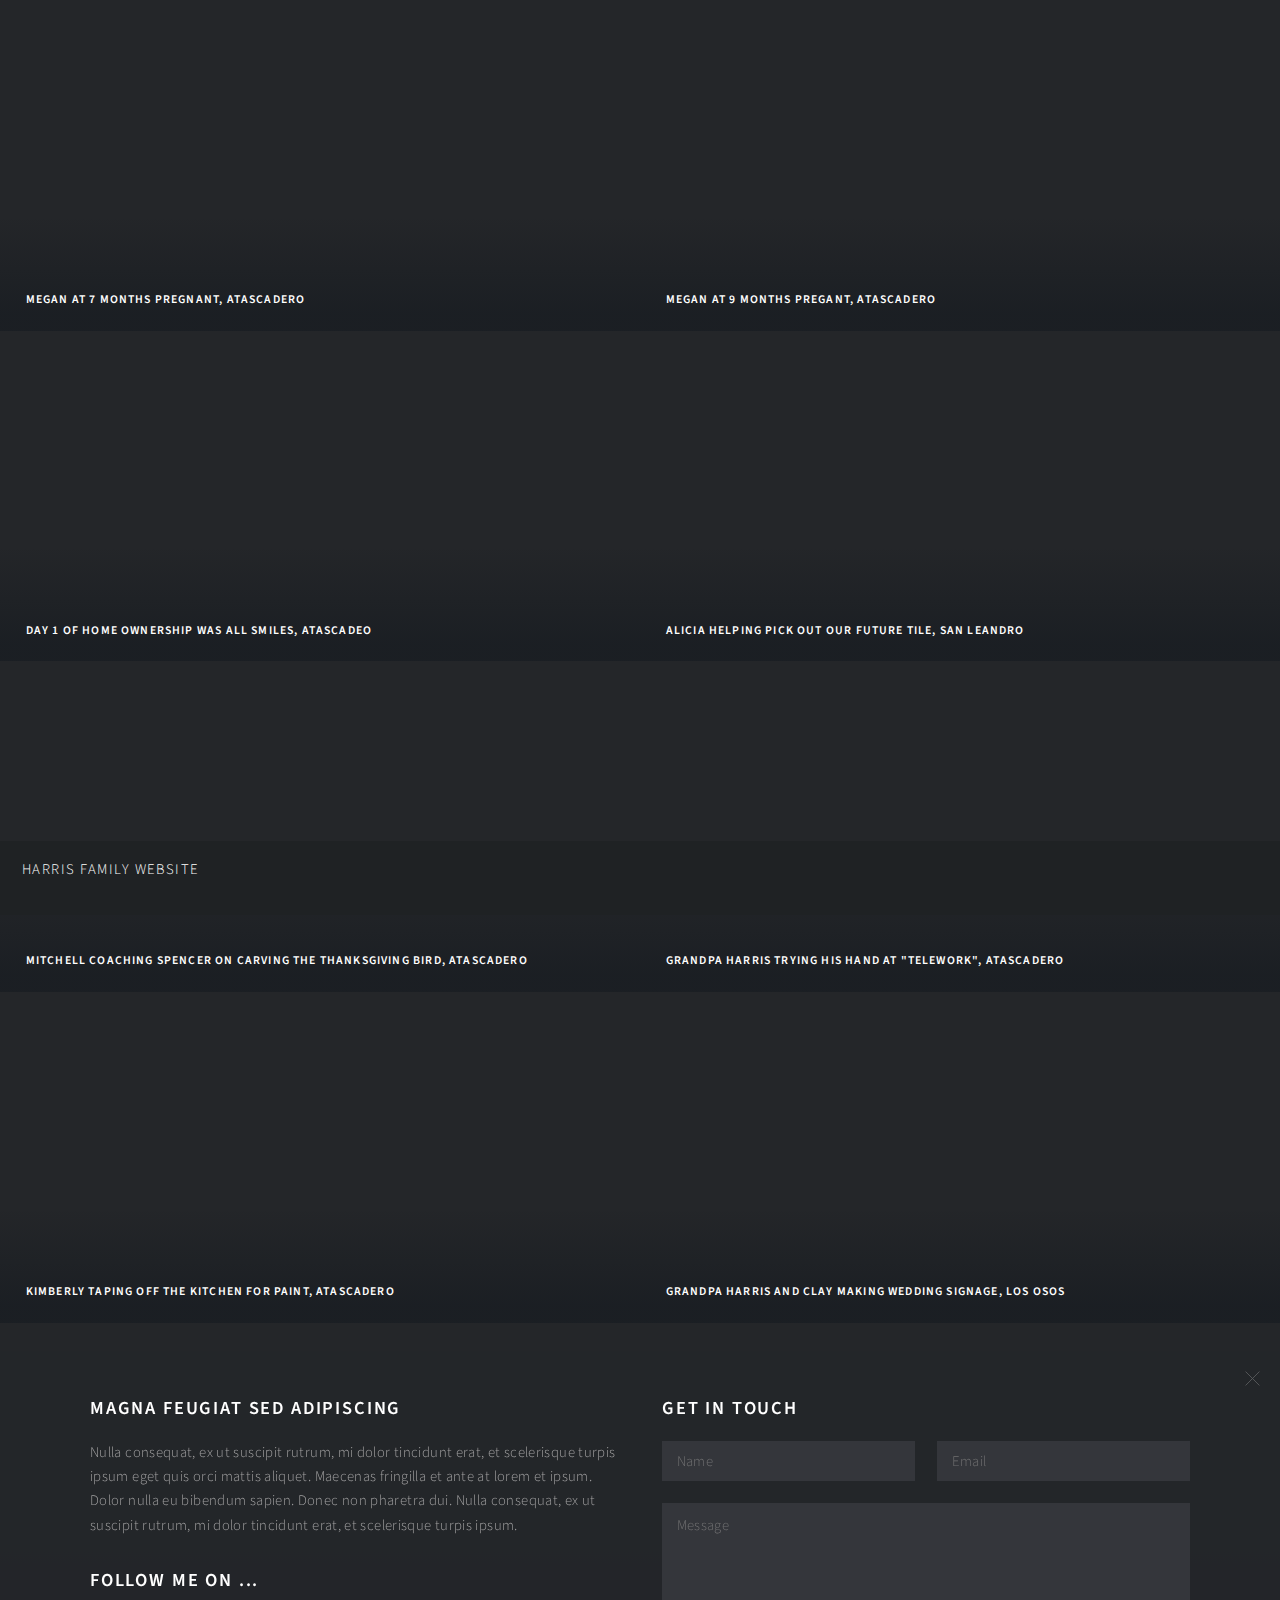
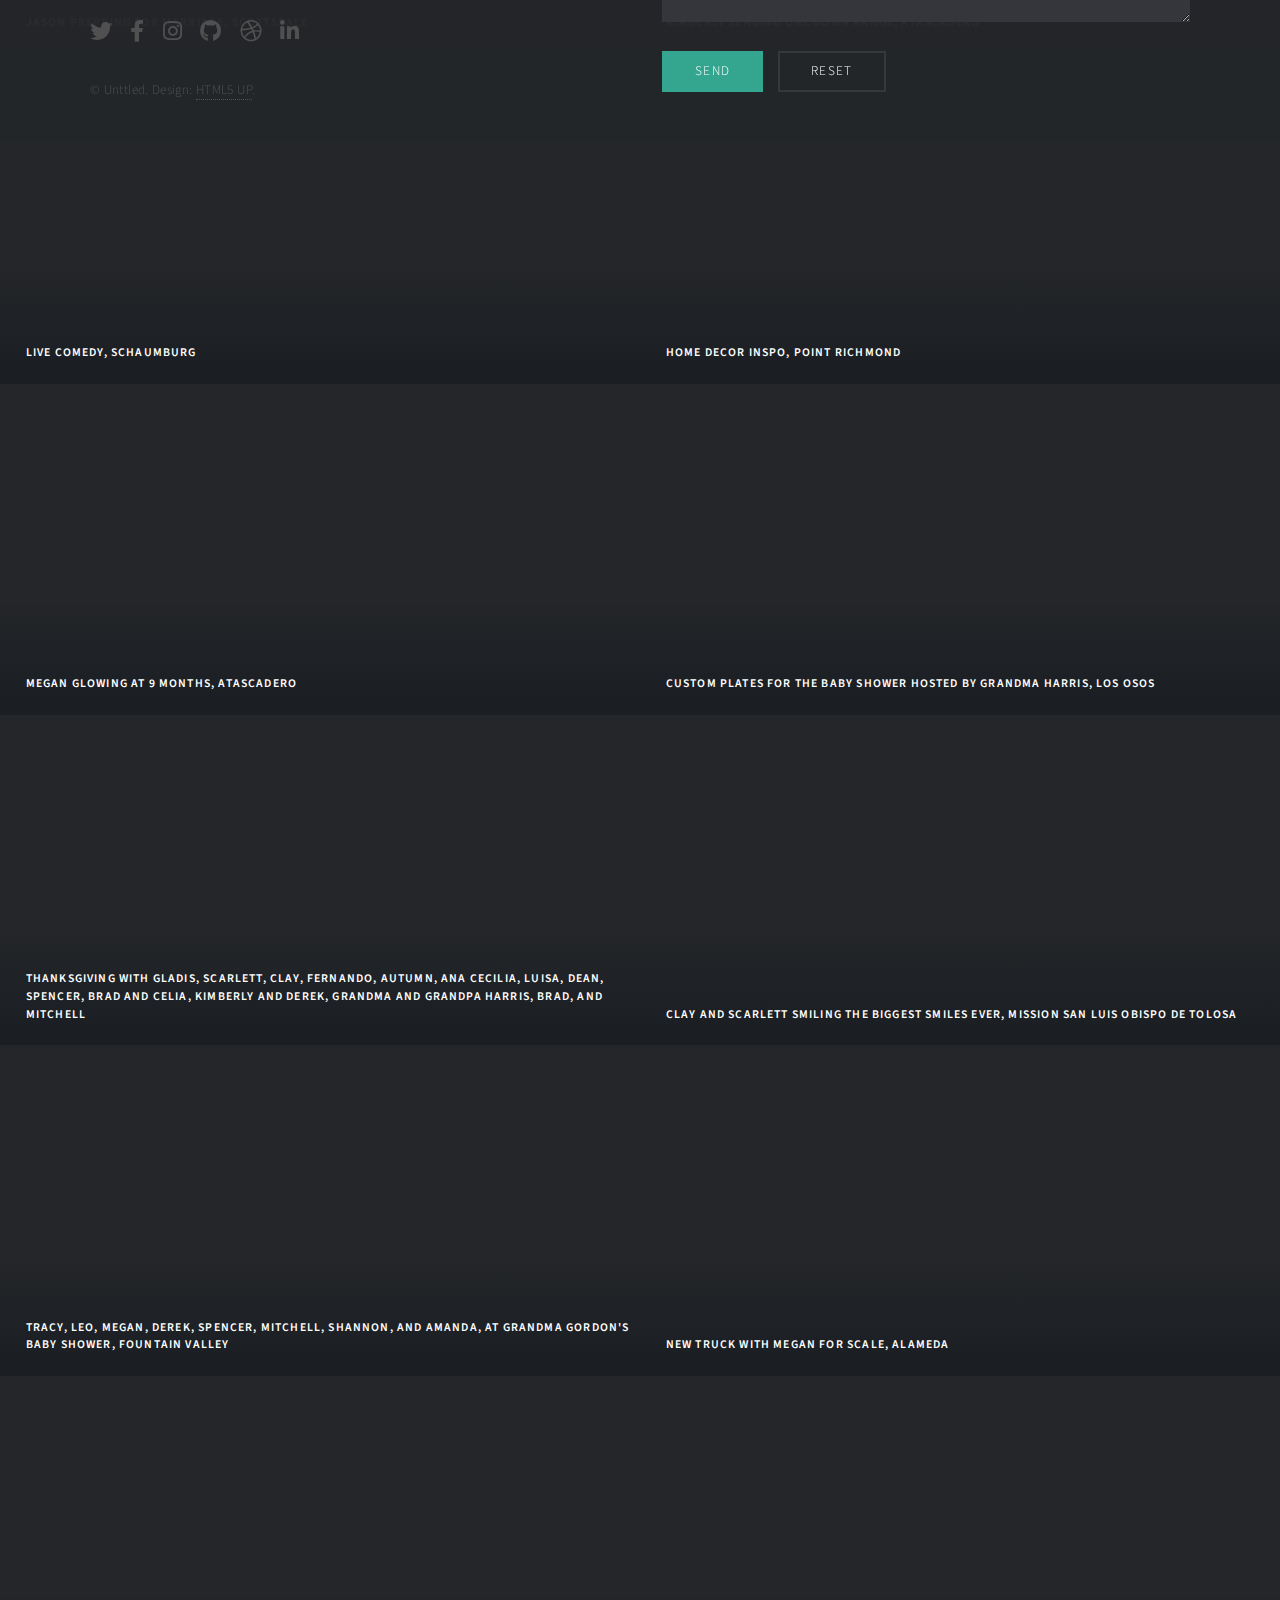
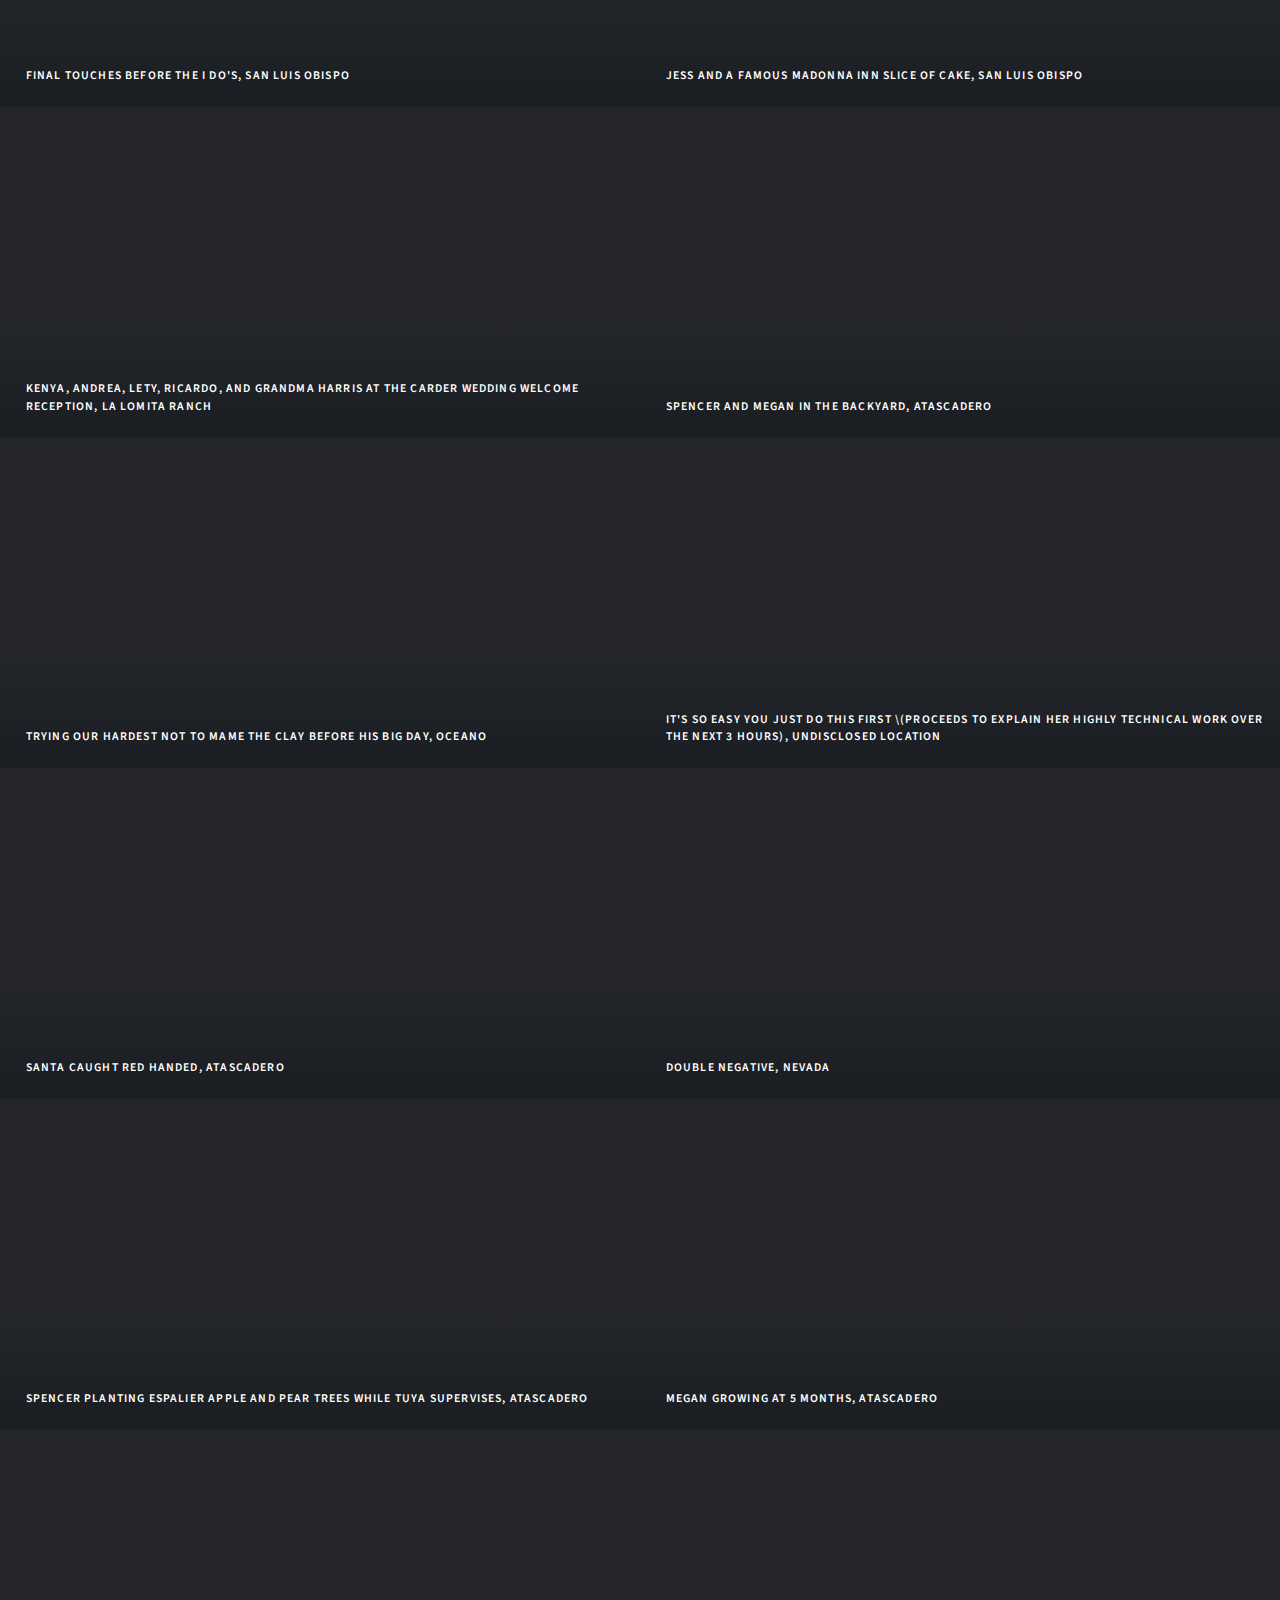
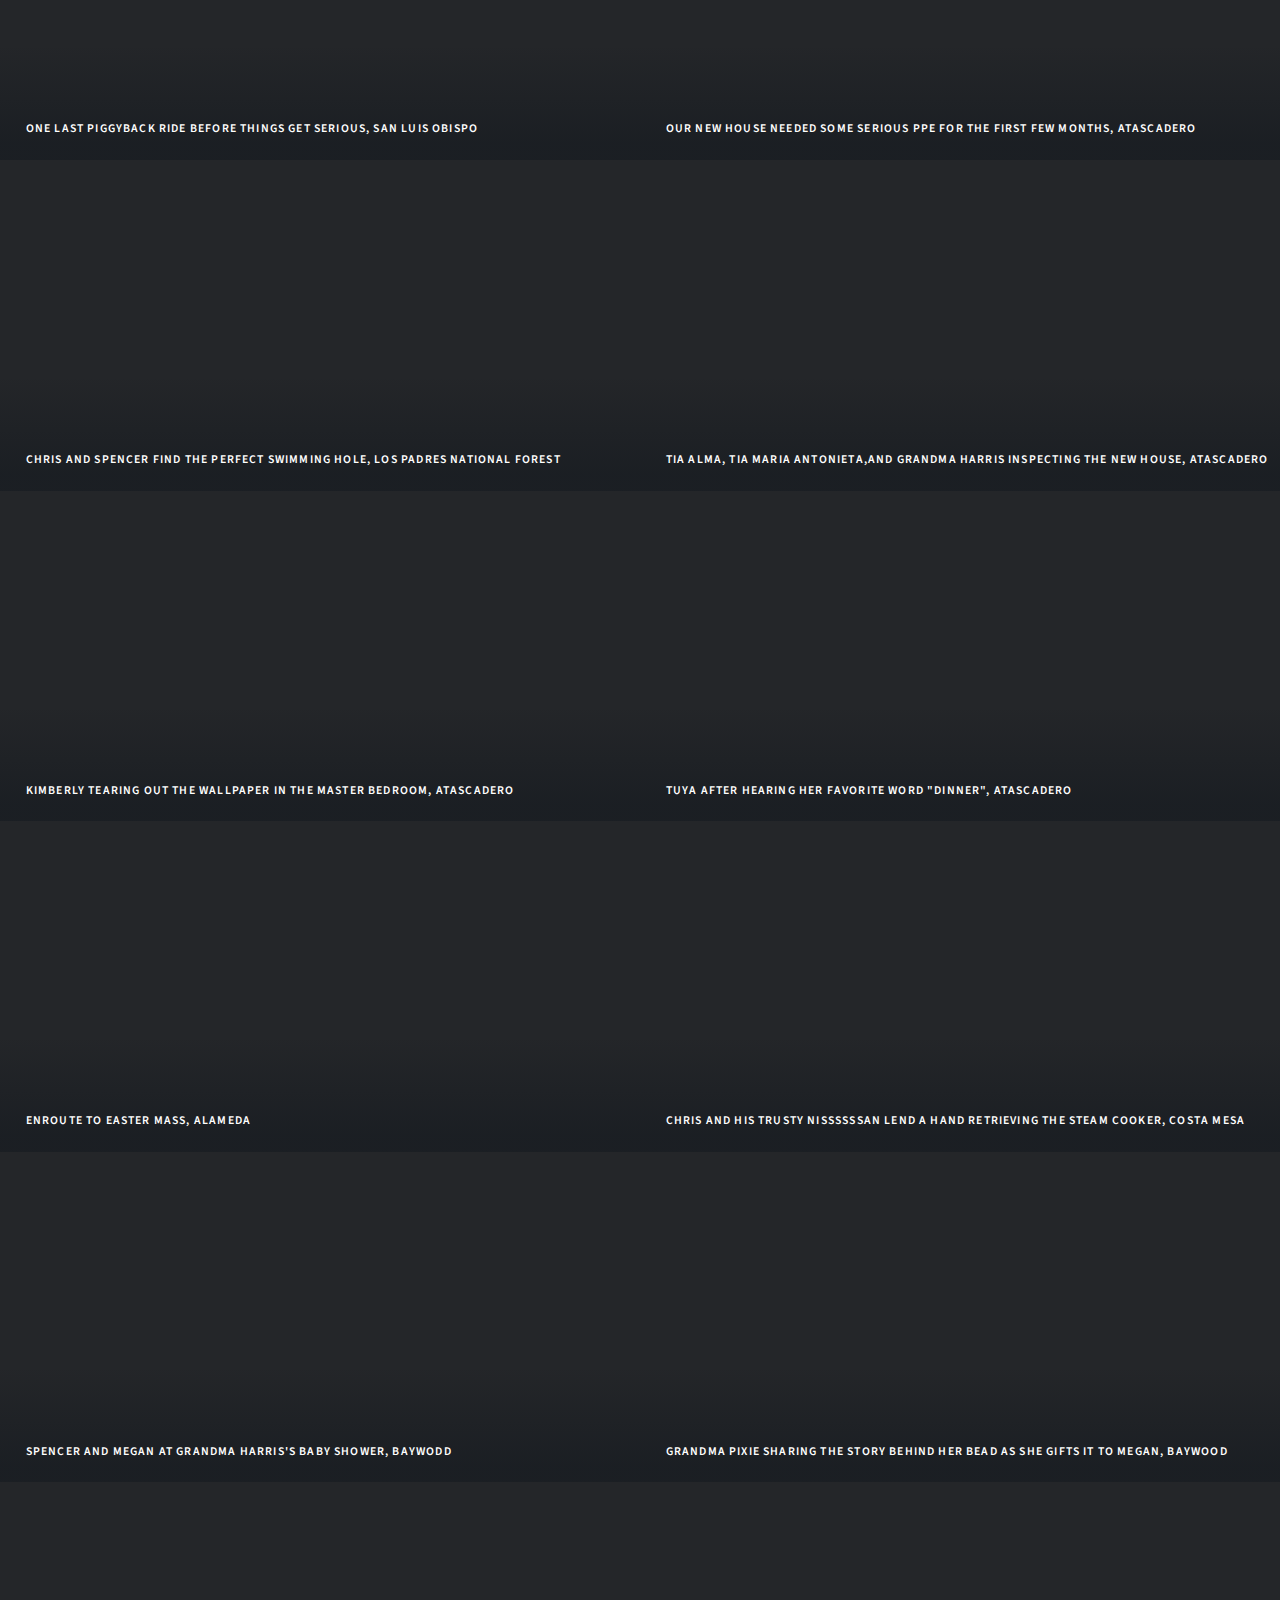
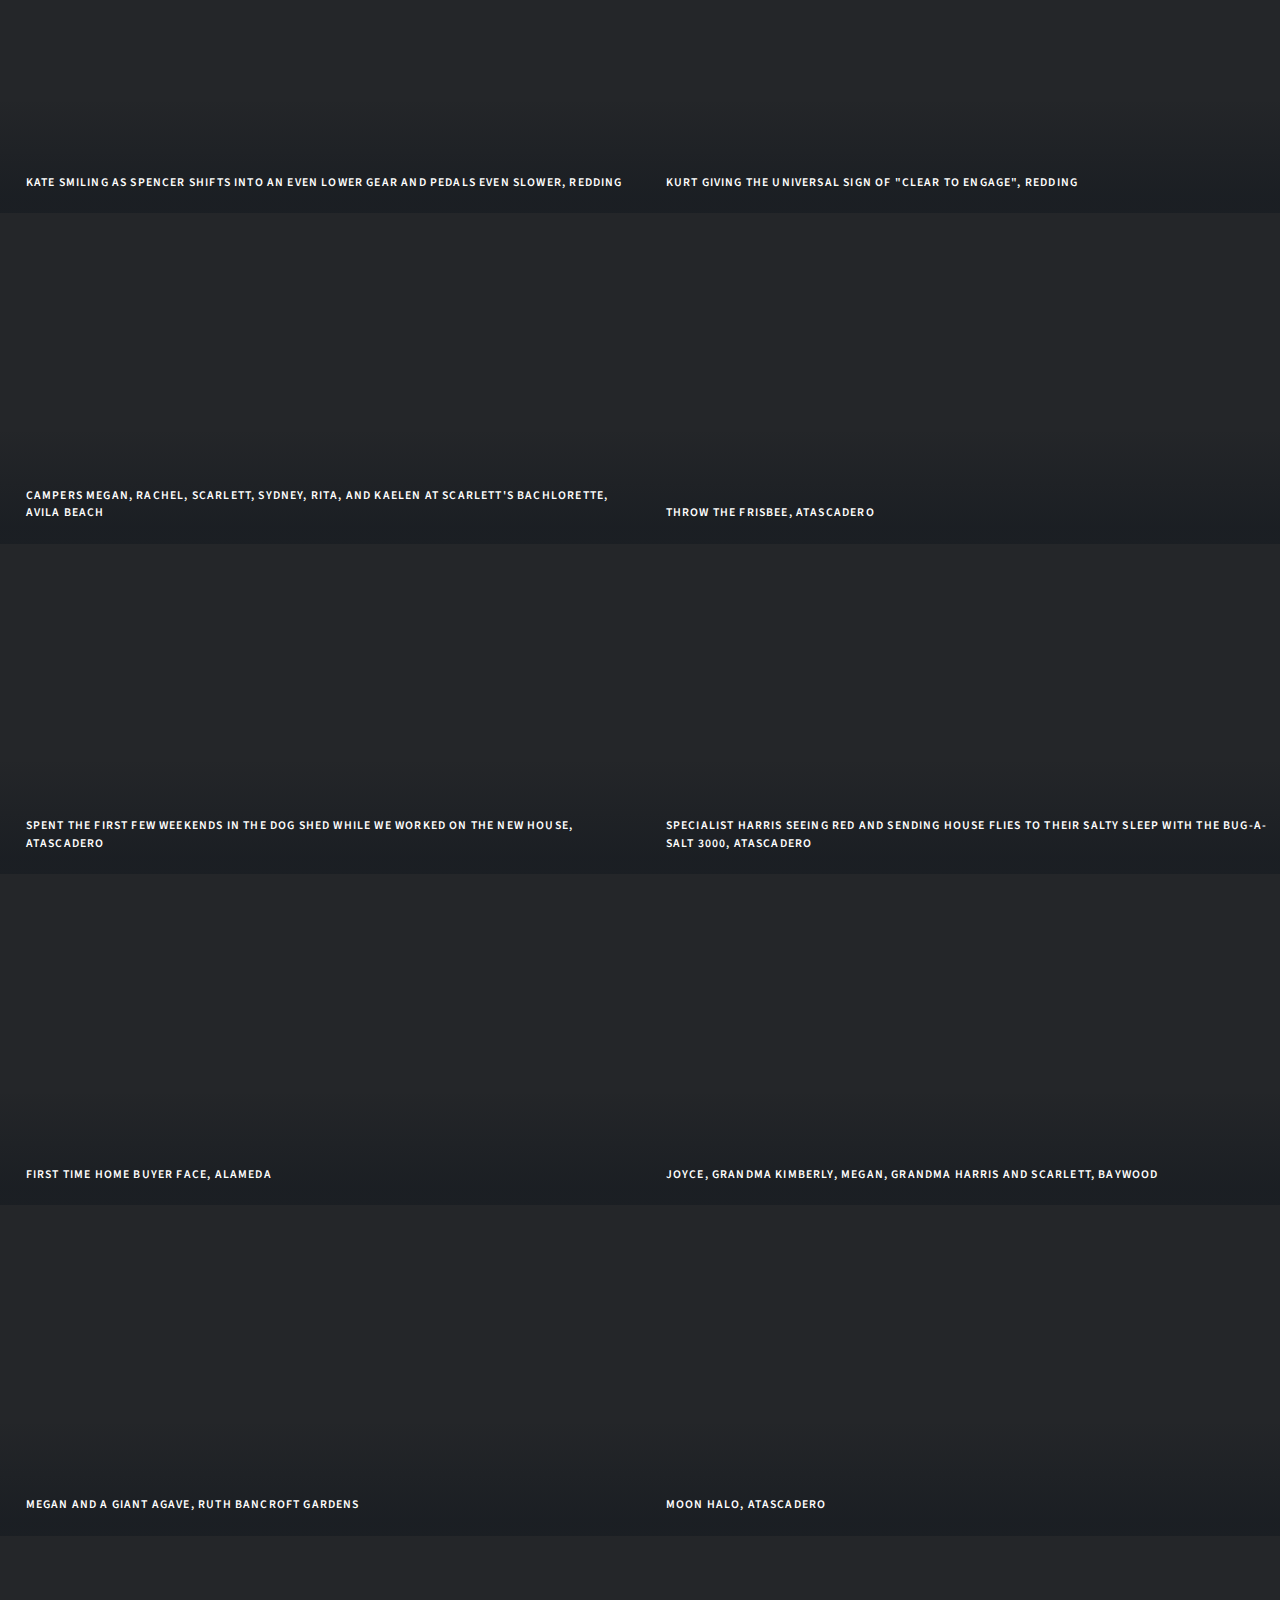
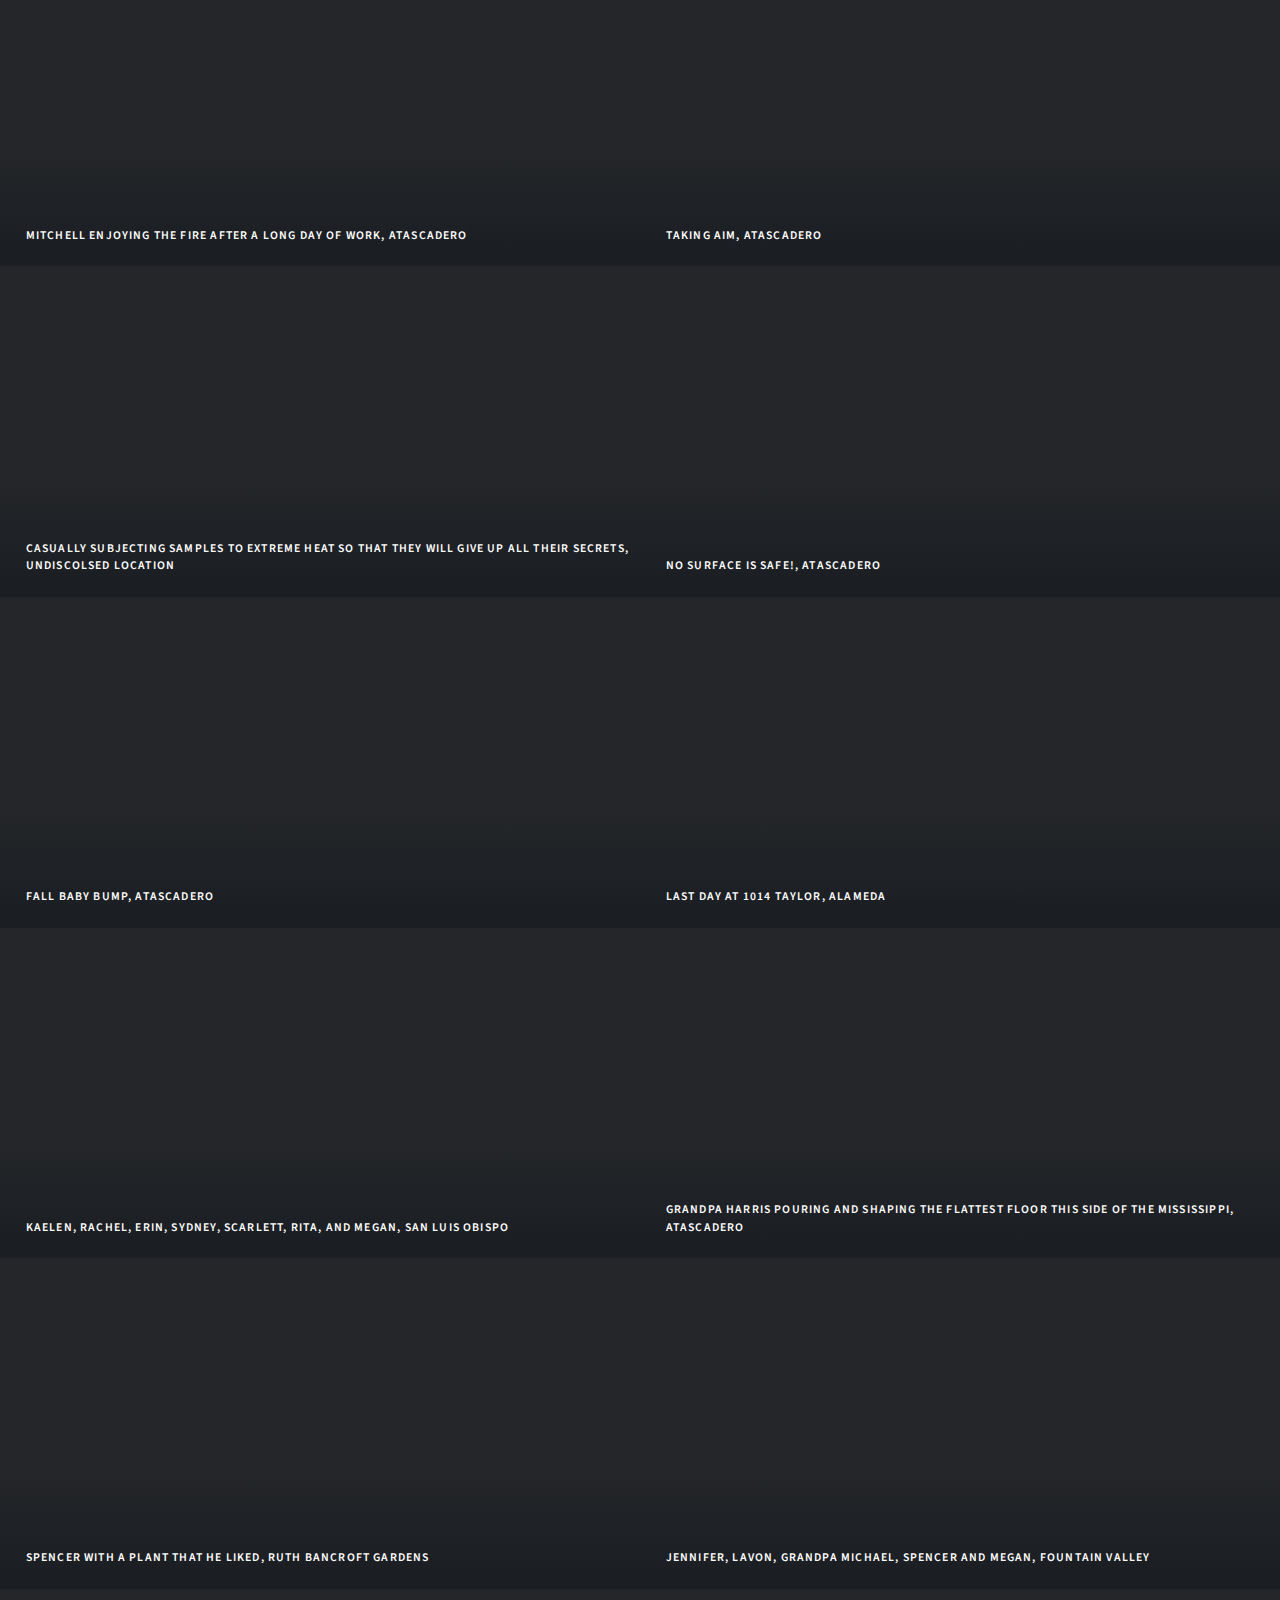
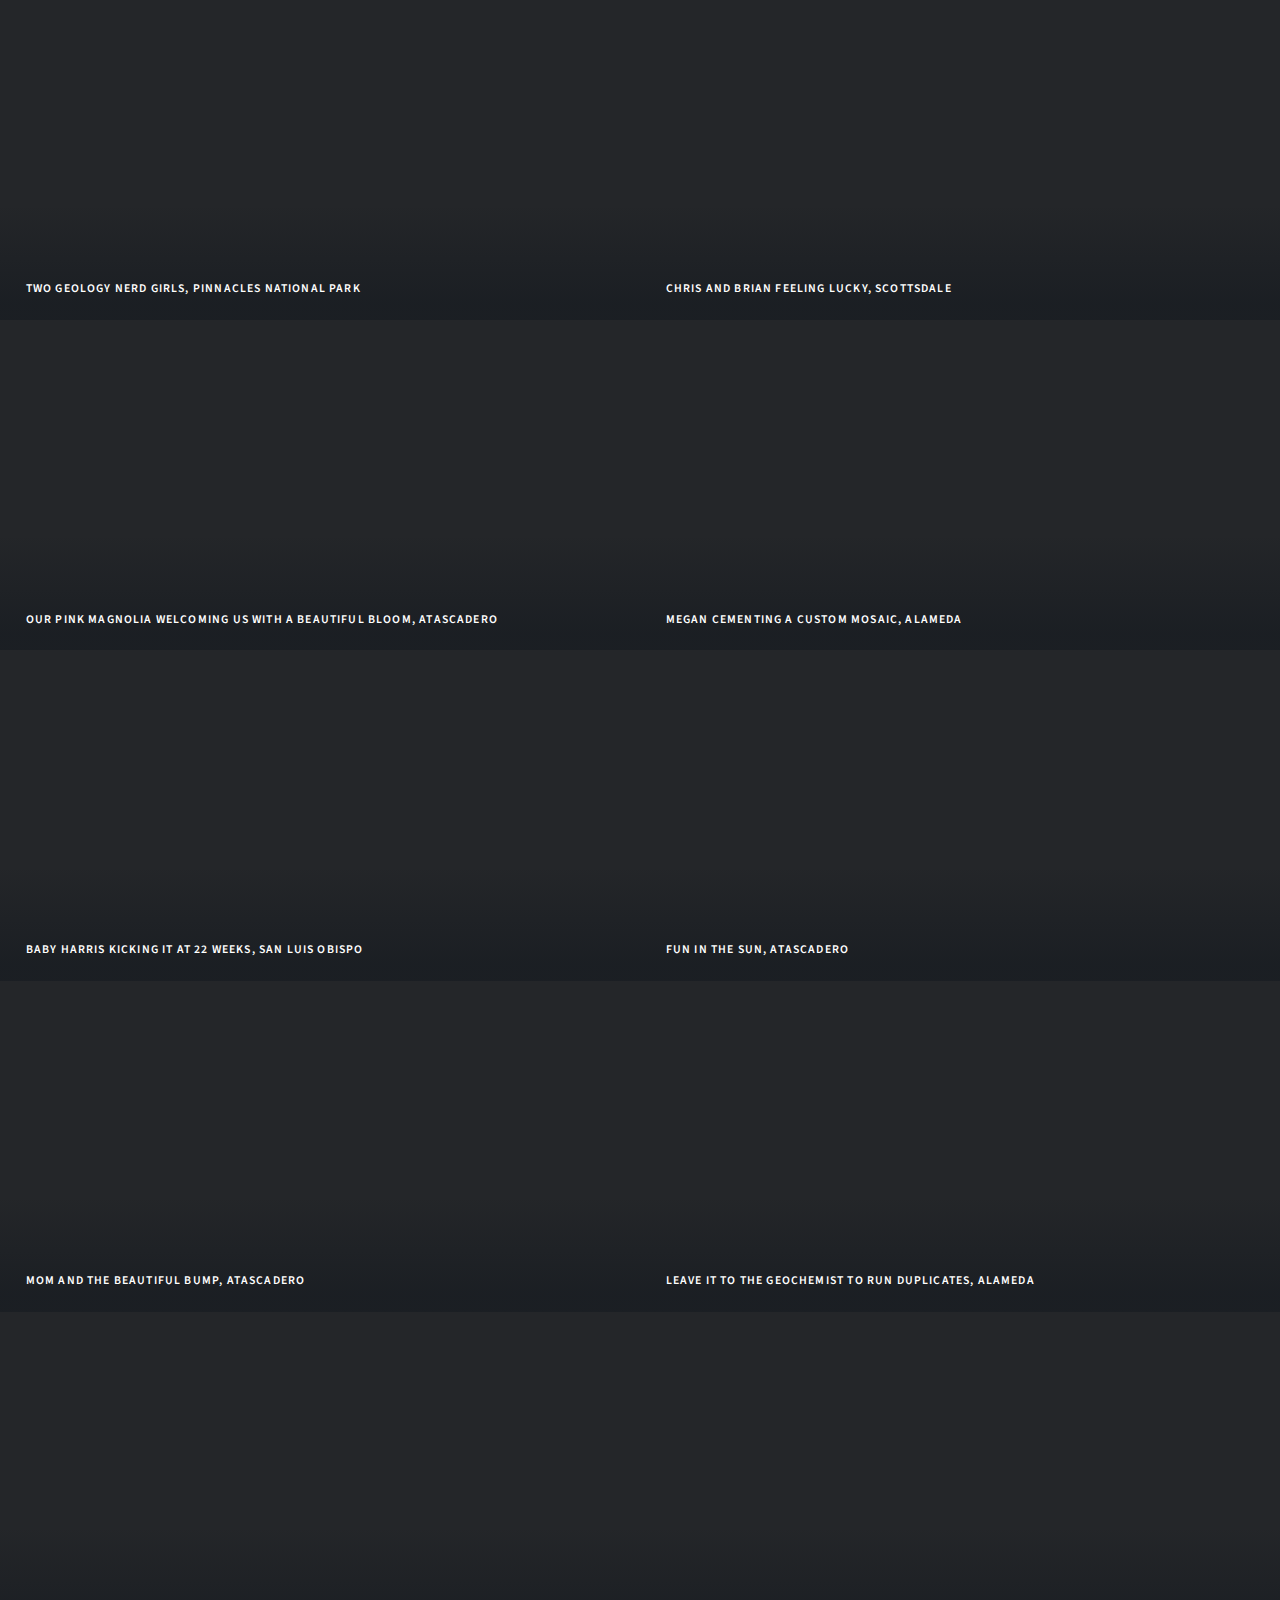
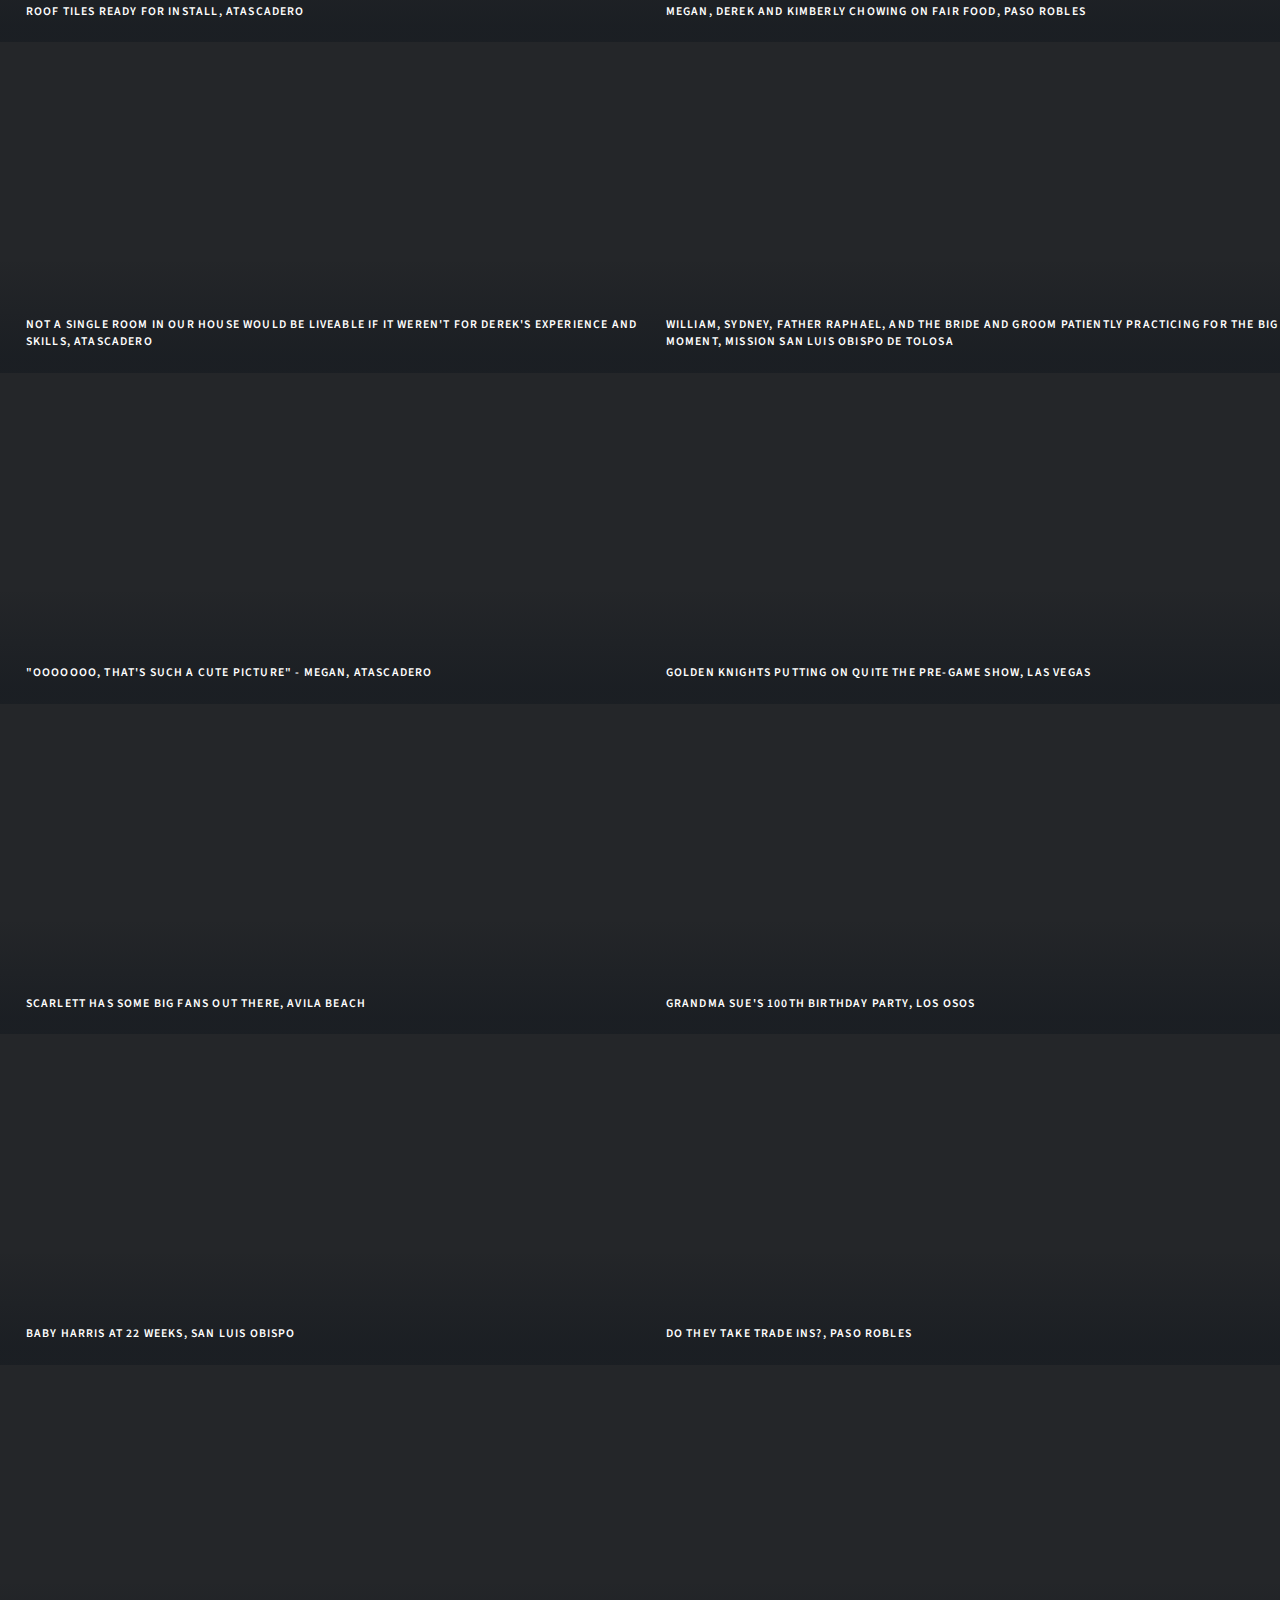
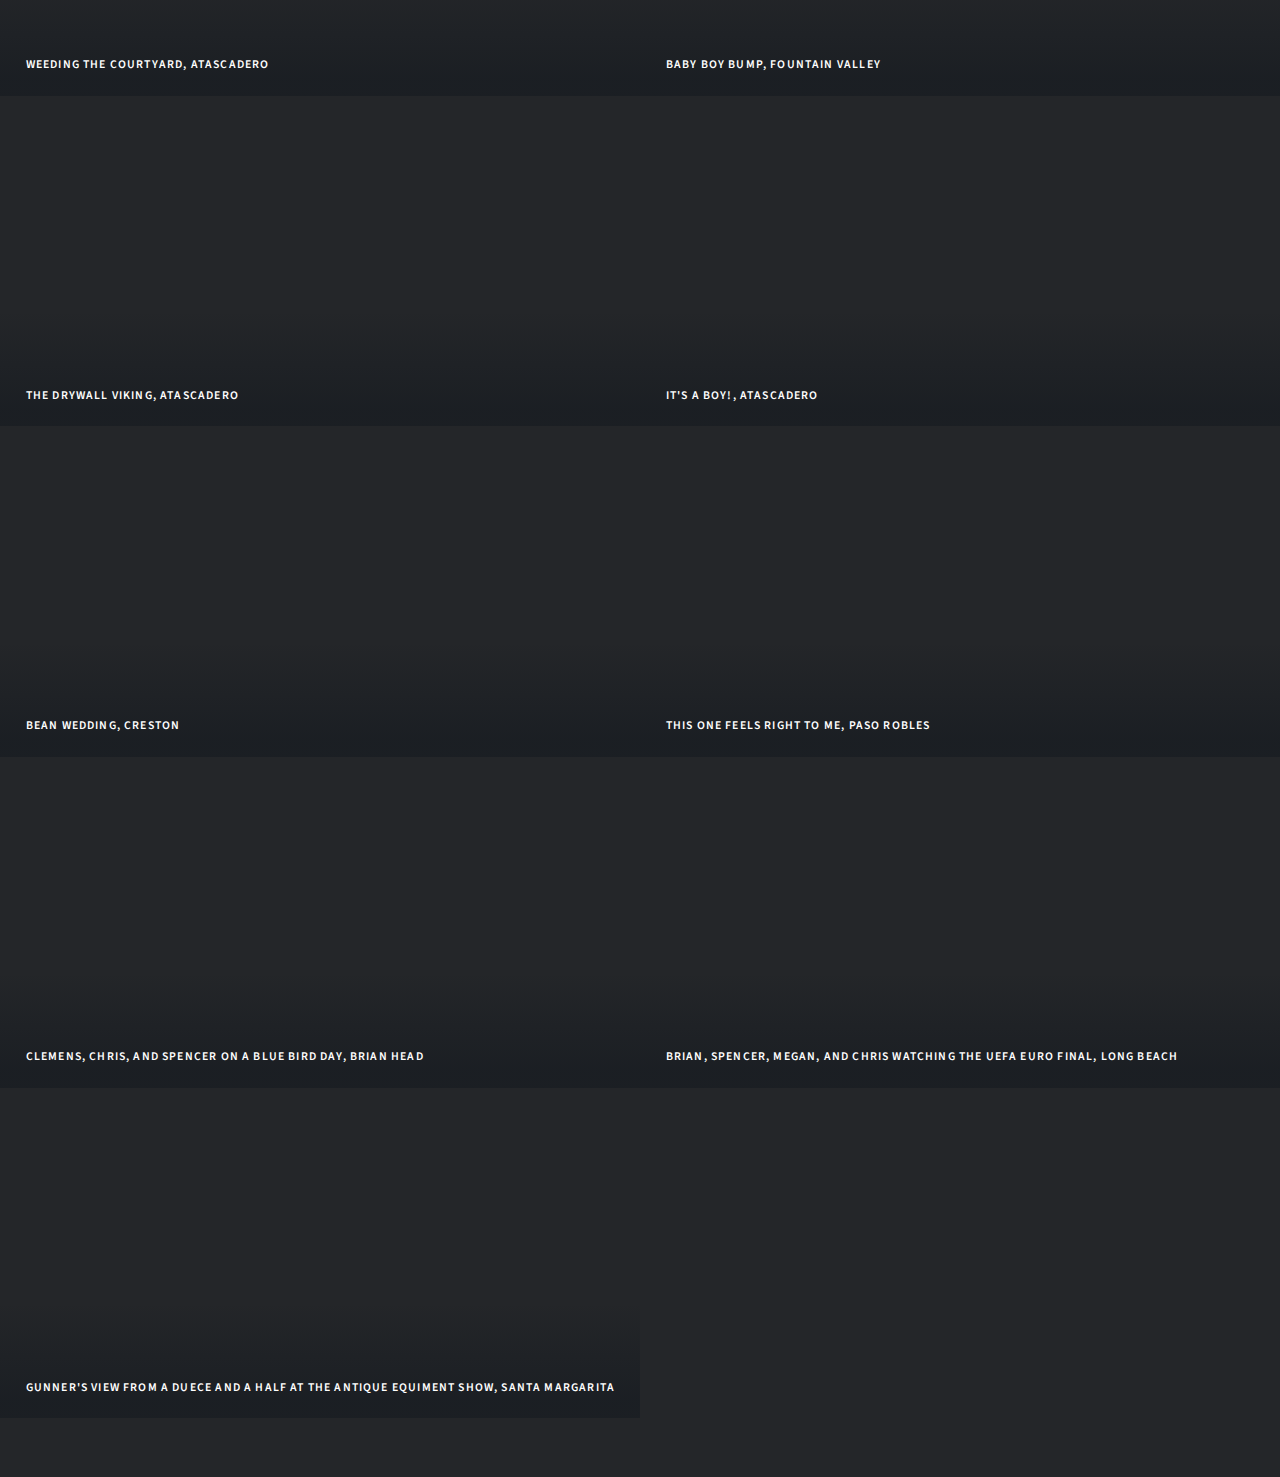
==== commit 5a553411: "captions" ====
--- a/2024gallery.html
+++ b/2024gallery.html
@@ -32,27 +32,27 @@
 					<div id="main">
 						<article class="thumb">
 							<a href="https://imagedelivery.net/sbit9noBrw1xVtWo4yZhCw/03232ea0-16f1-485c-b684-16bf76b52401/public" class="image"><img src="https://imagedelivery.net/sbit9noBrw1xVtWo4yZhCw/03232ea0-16f1-485c-b684-16bf76b52401/thumb" alt="" /></a>
-							<h2>1</h2>
+							<h2>Megan at 7 months pregnant, Atascadero</h2>
 						</article>
 						
 						<article class="thumb">
 							<a href="https://imagedelivery.net/sbit9noBrw1xVtWo4yZhCw/03c70999-8e5c-4ce3-2491-8279000c5201/public" class="image"><img src="https://imagedelivery.net/sbit9noBrw1xVtWo4yZhCw/03c70999-8e5c-4ce3-2491-8279000c5201/thumb" alt="" /></a>
-							<h2>2</h2>
+							<h2>Megan at 9 months pregant, Atascadero</h2>
 						</article>
 						
 						<article class="thumb">
 							<a href="https://imagedelivery.net/sbit9noBrw1xVtWo4yZhCw/059c3b49-4f83-4f03-22bc-39f50292ea01/public" class="image"><img src="https://imagedelivery.net/sbit9noBrw1xVtWo4yZhCw/059c3b49-4f83-4f03-22bc-39f50292ea01/thumb" alt="" /></a>
-							<h2>3</h2>
+							<h2>Day 1 of home ownership was all smiles, Atascadeo</h2>
 						</article>
 						
 						<article class="thumb">
 							<a href="https://imagedelivery.net/sbit9noBrw1xVtWo4yZhCw/07f012d7-8043-49d7-f272-b3147918f001/public" class="image"><img src="https://imagedelivery.net/sbit9noBrw1xVtWo4yZhCw/07f012d7-8043-49d7-f272-b3147918f001/thumb" alt="" /></a>
-							<h2>4</h2>
+							<h2>Alicia helping pick out our future tile, San Leandro</h2>
 						</article>
 						
 						<article class="thumb">
 							<a href="https://imagedelivery.net/sbit9noBrw1xVtWo4yZhCw/0b077148-36dc-4748-79dd-9b3d5d7d6301/public" class="image"><img src="https://imagedelivery.net/sbit9noBrw1xVtWo4yZhCw/0b077148-36dc-4748-79dd-9b3d5d7d6301/thumb" alt="" /></a>
-							<h2>5</h2>
+							<h2>Mitchell coaching Spencer on carving the Thanksgiving bird, Atascadero </h2>
 						</article>
 						
 						<!-- <article class="thumb">
@@ -62,32 +62,32 @@
 						
 						<article class="thumb">
 							<a href="https://imagedelivery.net/sbit9noBrw1xVtWo4yZhCw/10b53c28-d37d-483a-1d93-aaa698d2a501/public" class="image"><img src="https://imagedelivery.net/sbit9noBrw1xVtWo4yZhCw/10b53c28-d37d-483a-1d93-aaa698d2a501/thumb" alt="" /></a>
-							<h2>7</h2>
+							<h2>Grandpa Harris trying his hand at "telework", Atascadero </h2>
 						</article>
 						
 						<article class="thumb">
 							<a href="https://imagedelivery.net/sbit9noBrw1xVtWo4yZhCw/152f9a14-25cf-474e-0e62-a41a9b391201/public" class="image"><img src="https://imagedelivery.net/sbit9noBrw1xVtWo4yZhCw/152f9a14-25cf-474e-0e62-a41a9b391201/thumb" alt="" /></a>
-							<h2>8</h2>
+							<h2>Kimberly taping off the kitchen for paint, Atascadero</h2>
 						</article>
 						
 						<article class="thumb">
 							<a href="https://imagedelivery.net/sbit9noBrw1xVtWo4yZhCw/1598348d-e397-445a-5b5b-ad7b1e9b2201/public" class="image"><img src="https://imagedelivery.net/sbit9noBrw1xVtWo4yZhCw/1598348d-e397-445a-5b5b-ad7b1e9b2201/thumb" alt="" /></a>
-							<h2>9</h2>
+							<h2>Grandpa Harris and Clay making wedding signage, Los Osos</h2>
 						</article>
 						
 						<article class="thumb">
 							<a href="https://imagedelivery.net/sbit9noBrw1xVtWo4yZhCw/15fe5ae9-0f9e-4d36-092c-7be3e0aad101/public" class="image"><img src="https://imagedelivery.net/sbit9noBrw1xVtWo4yZhCw/15fe5ae9-0f9e-4d36-092c-7be3e0aad101/thumb" alt="" /></a>
-							<h2>10</h2>
+							<h2>Jason prepping for marriage, Scottsdale</h2>
 						</article>
 						
 						<article class="thumb">
 							<a href="https://imagedelivery.net/sbit9noBrw1xVtWo4yZhCw/17923e3c-9f60-4f2d-9963-c67021129d01/public" class="image"><img src="https://imagedelivery.net/sbit9noBrw1xVtWo4yZhCw/17923e3c-9f60-4f2d-9963-c67021129d01/thumb" alt="" /></a>
-							<h2>11</h2>
+							<h2>Kimberly sending one down range, Atascadero</h2>
 						</article>
 						
 						<article class="thumb">
 							<a href="https://imagedelivery.net/sbit9noBrw1xVtWo4yZhCw/196dd1a1-6431-4316-ffba-8c9fffcdc401/public" class="image"><img src="https://imagedelivery.net/sbit9noBrw1xVtWo4yZhCw/196dd1a1-6431-4316-ffba-8c9fffcdc401/thumb" alt="" /></a>
-							<h2>12</h2>
+							<h2>Live comedy, Schaumburg </h2>
 						</article>
 						
 						<!-- <article class="thumb">
@@ -97,102 +97,102 @@
 						
 						<article class="thumb">
 							<a href="https://imagedelivery.net/sbit9noBrw1xVtWo4yZhCw/25b7f752-5cf8-49a6-0bf1-68ac91e74a01/public" class="image"><img src="https://imagedelivery.net/sbit9noBrw1xVtWo4yZhCw/25b7f752-5cf8-49a6-0bf1-68ac91e74a01/thumb" alt="" /></a>
-							<h2>14</h2>
+							<h2>Home decor inspo, Point Richmond</h2>
 						</article>
 						
 						<article class="thumb">
 							<a href="https://imagedelivery.net/sbit9noBrw1xVtWo4yZhCw/27e3fc30-f390-44fd-7369-e93aa5e9ff01/public" class="image"><img src="https://imagedelivery.net/sbit9noBrw1xVtWo4yZhCw/27e3fc30-f390-44fd-7369-e93aa5e9ff01/thumb" alt="" /></a>
-							<h2>15</h2>
+							<h2>Megan glowing at 9 months, Atascadero</h2>
 						</article>
 						
 						<article class="thumb">
 							<a href="https://imagedelivery.net/sbit9noBrw1xVtWo4yZhCw/28c05b07-1b03-43c7-0dc4-7ac5b78cee01/public" class="image"><img src="https://imagedelivery.net/sbit9noBrw1xVtWo4yZhCw/28c05b07-1b03-43c7-0dc4-7ac5b78cee01/thumb" alt="" /></a>
-							<h2>16</h2>
-						</article>
-						
-						<article class="thumb">
+							<h2>Custom plates for the baby shower hosted by Grandma Harris, Los Osos  </h2>
+						</article>
+						
+						<!-- <article class="thumb">
 							<a href="https://imagedelivery.net/sbit9noBrw1xVtWo4yZhCw/3157946c-48a1-41d9-031a-d19a134ac601/public" class="image"><img src="https://imagedelivery.net/sbit9noBrw1xVtWo4yZhCw/3157946c-48a1-41d9-031a-d19a134ac601/thumb" alt="" /></a>
 							<h2>17</h2>
-						</article>
+						</article> -->
 						
 						<article class="thumb">
 							<a href="https://imagedelivery.net/sbit9noBrw1xVtWo4yZhCw/32b0a10b-1e76-40b7-e17c-413e0421a701/public" class="image"><img src="https://imagedelivery.net/sbit9noBrw1xVtWo4yZhCw/32b0a10b-1e76-40b7-e17c-413e0421a701/thumb" alt="" /></a>
-							<h2>18</h2>
+							<h2>Thanksgiving with Gladis, Scarlett, Clay, Fernando, Autumn, Ana Cecilia, Luisa, Dean, Spencer, Brad and Celia, Kimberly and Derek, Grandma and Grandpa Harris, Brad, and Mitchell</h2>
 						</article>
 						
 						<article class="thumb">
 							<a href="https://imagedelivery.net/sbit9noBrw1xVtWo4yZhCw/33be8460-7c23-4198-b6af-4325ffba1c01/public" class="image"><img src="https://imagedelivery.net/sbit9noBrw1xVtWo4yZhCw/33be8460-7c23-4198-b6af-4325ffba1c01/thumb" alt="" /></a>
-							<h2>19</h2>
+							<h2>Clay and Scarlett smiling the biggest smiles ever, Mission San Luis Obispo de Tolosa</h2>
 						</article>
 						
 						<article class="thumb">
 							<a href="https://imagedelivery.net/sbit9noBrw1xVtWo4yZhCw/3d1eef24-e7de-4d2c-8fde-f069cd0f0401/public" class="image"><img src="https://imagedelivery.net/sbit9noBrw1xVtWo4yZhCw/3d1eef24-e7de-4d2c-8fde-f069cd0f0401/thumb" alt="" /></a>
-							<h2>20</h2>
+							<h2>Tracy, Leo, Megan, Derek, Spencer, Mitchell, Shannon, and Amanda, at Grandma Gordon's baby shower, Fountain Valley</h2>
 						</article>
 						
 						<article class="thumb">
 							<a href="https://imagedelivery.net/sbit9noBrw1xVtWo4yZhCw/3d55b18a-0cd6-487f-4f8c-5196ce57f001/public" class="image"><img src="https://imagedelivery.net/sbit9noBrw1xVtWo4yZhCw/3d55b18a-0cd6-487f-4f8c-5196ce57f001/thumb" alt="" /></a>
-							<h2>21</h2>
+							<h2>New truck with Megan for scale, Alameda</h2>
 						</article>
 						
 						<article class="thumb">
 							<a href="https://imagedelivery.net/sbit9noBrw1xVtWo4yZhCw/44e84fde-935a-4764-a7e9-c0109b2a9e01/public" class="image"><img src="https://imagedelivery.net/sbit9noBrw1xVtWo4yZhCw/44e84fde-935a-4764-a7e9-c0109b2a9e01/thumb" alt="" /></a>
-							<h2>22</h2>
+							<h2>Final touches before the I do's, San Luis Obispo</h2>
 						</article>
 						
 						<article class="thumb">
 							<a href="https://imagedelivery.net/sbit9noBrw1xVtWo4yZhCw/44eef707-de31-41ad-8ed6-f63978f51f01/public" class="image"><img src="https://imagedelivery.net/sbit9noBrw1xVtWo4yZhCw/44eef707-de31-41ad-8ed6-f63978f51f01/thumb" alt="" /></a>
-							<h2>23</h2>
+							<h2>Jess and a famous Madonna Inn slice of cake, San Luis Obispo </h2>
 						</article>
 						
 						<article class="thumb">
 							<a href="https://imagedelivery.net/sbit9noBrw1xVtWo4yZhCw/4563097e-718b-4967-1543-80cca6507d01/public" class="image"><img src="https://imagedelivery.net/sbit9noBrw1xVtWo4yZhCw/4563097e-718b-4967-1543-80cca6507d01/thumb" alt="" /></a>
-							<h2>24</h2>
-						</article>
-						
-						<article class="thumb">
+							<h2>Kenya, Andrea, Lety, Ricardo, and Grandma Harris at the Carder Wedding Welcome Reception, La Lomita Ranch</h2>
+						</article>
+						
+						<!-- <article class="thumb">
 							<a href="https://imagedelivery.net/sbit9noBrw1xVtWo4yZhCw/4596797c-b372-41d9-9d9c-aceff4206401/public" class="image"><img src="https://imagedelivery.net/sbit9noBrw1xVtWo4yZhCw/4596797c-b372-41d9-9d9c-aceff4206401/thumb" alt="" /></a>
-							<h2>25</h2>
-						</article>
+							<h2>Fish bake in the Sike's Cooker, </h2>
+						</article> -->
 						
 						<article class="thumb">
 							<a href="https://imagedelivery.net/sbit9noBrw1xVtWo4yZhCw/45d0dd7c-3c66-43fd-de44-d30f9140b501/public" class="image"><img src="https://imagedelivery.net/sbit9noBrw1xVtWo4yZhCw/45d0dd7c-3c66-43fd-de44-d30f9140b501/thumb" alt="" /></a>
-							<h2>26</h2>
+							<h2>Spencer and Megan in the backyard, Atascadero </h2>
 						</article>
 						
 						<article class="thumb">
 							<a href="https://imagedelivery.net/sbit9noBrw1xVtWo4yZhCw/49be1ab9-09f5-4aa2-18e0-d62dbe0d0101/public" class="image"><img src="https://imagedelivery.net/sbit9noBrw1xVtWo4yZhCw/49be1ab9-09f5-4aa2-18e0-d62dbe0d0101/thumb" alt="" /></a>
-							<h2>27</h2>
+							<h2>Trying our hardest not to mame the Clay before his big day, Oceano  </h2>
 						</article>
 						
 						<article class="thumb">
 							<a href="https://imagedelivery.net/sbit9noBrw1xVtWo4yZhCw/516b2909-7090-4fb4-25d7-f83b50c90a01/public" class="image"><img src="https://imagedelivery.net/sbit9noBrw1xVtWo4yZhCw/516b2909-7090-4fb4-25d7-f83b50c90a01/thumb" alt="" /></a>
-							<h2>28</h2>
+							<h2>It's so easy you just do this first \(proceeds to explain her highly technical work over the next 3 hours), Undisclosed location </h2>
 						</article>
 						
 						<article class="thumb">
 							<a href="https://imagedelivery.net/sbit9noBrw1xVtWo4yZhCw/529c2088-8151-4305-bdb8-e61801f76401/public" class="image"><img src="https://imagedelivery.net/sbit9noBrw1xVtWo4yZhCw/529c2088-8151-4305-bdb8-e61801f76401/thumb" alt="" /></a>
-							<h2>29</h2>
+							<h2>Santa caught red handed, Atascadero</h2>
 						</article>
 						
 						<article class="thumb">
 							<a href="https://imagedelivery.net/sbit9noBrw1xVtWo4yZhCw/558e1122-b9b7-4ccd-87d6-e4fb3a5df101/public" class="image"><img src="https://imagedelivery.net/sbit9noBrw1xVtWo4yZhCw/558e1122-b9b7-4ccd-87d6-e4fb3a5df101/thumb" alt="" /></a>
-							<h2>30</h2>
+							<h2>Double Negative, Nevada</h2>
 						</article>
 						
 						<article class="thumb">
 							<a href="https://imagedelivery.net/sbit9noBrw1xVtWo4yZhCw/589545fb-c3cf-4585-e712-d22660f21701/public" class="image"><img src="https://imagedelivery.net/sbit9noBrw1xVtWo4yZhCw/589545fb-c3cf-4585-e712-d22660f21701/thumb" alt="" /></a>
-							<h2>31</h2>
+							<h2>Spencer planting espalier apple and pear trees while Tuya supervises, Atascadero</h2>
 						</article>
 						
 						<article class="thumb">
 							<a href="https://imagedelivery.net/sbit9noBrw1xVtWo4yZhCw/589bf655-5fca-46ab-fba2-df3e69487d01/public" class="image"><img src="https://imagedelivery.net/sbit9noBrw1xVtWo4yZhCw/589bf655-5fca-46ab-fba2-df3e69487d01/thumb" alt="" /></a>
-							<h2>32</h2>
+							<h2>Megan growing at 5 months, Atascadero</h2>
 						</article>
 						
 						<article class="thumb">
 							<a href="https://imagedelivery.net/sbit9noBrw1xVtWo4yZhCw/59d1e18f-9564-441a-c77b-d6fc934f9901/public" class="image"><img src="https://imagedelivery.net/sbit9noBrw1xVtWo4yZhCw/59d1e18f-9564-441a-c77b-d6fc934f9901/thumb" alt="" /></a>
-							<h2>33</h2>
+							<h2>One last piggyback ride before things get serious, San Luis Obispo </h2>
 						</article>
 						
 						<!-- <article class="thumb">
@@ -202,32 +202,32 @@
 						
 						<article class="thumb">
 							<a href="https://imagedelivery.net/sbit9noBrw1xVtWo4yZhCw/6a498d64-4f44-43e3-67c5-06caf1391801/public" class="image"><img src="https://imagedelivery.net/sbit9noBrw1xVtWo4yZhCw/6a498d64-4f44-43e3-67c5-06caf1391801/thumb" alt="" /></a>
-							<h2>35</h2>
+							<h2>Our new house needed some serious PPE for the first few months, Atascadero</h2>
 						</article>
 						
 						<article class="thumb">
 							<a href="https://imagedelivery.net/sbit9noBrw1xVtWo4yZhCw/6b544939-a3bf-4c1a-f88b-28985f782401/public" class="image"><img src="https://imagedelivery.net/sbit9noBrw1xVtWo4yZhCw/6b544939-a3bf-4c1a-f88b-28985f782401/thumb" alt="" /></a>
-							<h2>36</h2>
+							<h2>Chris and Spencer find the perfect swimming hole, Los Padres National Forest</h2>
 						</article>
 						
 						<article class="thumb">
 							<a href="https://imagedelivery.net/sbit9noBrw1xVtWo4yZhCw/8541617a-e2e4-4d02-c701-f66c5154fc01/public" class="image"><img src="https://imagedelivery.net/sbit9noBrw1xVtWo4yZhCw/8541617a-e2e4-4d02-c701-f66c5154fc01/thumb" alt="" /></a>
-							<h2>37</h2>
+							<h2>Tia Alma, Tia Maria Antonieta,and Grandma Harris inspecting the new house, Atascadero</h2>
 						</article>
 						
 						<article class="thumb">
 							<a href="https://imagedelivery.net/sbit9noBrw1xVtWo4yZhCw/6e885ad6-cbb3-4c23-a0b0-5ad838678b01/public" class="image"><img src="https://imagedelivery.net/sbit9noBrw1xVtWo4yZhCw/6e885ad6-cbb3-4c23-a0b0-5ad838678b01/thumb" alt="" /></a>
-							<h2>38</h2>
+							<h2>Kimberly tearing out the wallpaper in the master bedroom, Atascadero</h2>
 						</article>
 						
 						<article class="thumb">
 							<a href="https://imagedelivery.net/sbit9noBrw1xVtWo4yZhCw/6fe033ae-a361-402a-5e45-6eb22c89e401/public" class="image"><img src="https://imagedelivery.net/sbit9noBrw1xVtWo4yZhCw/6fe033ae-a361-402a-5e45-6eb22c89e401/thumb" alt="" /></a>
-							<h2>39</h2>
+							<h2>Tuya after hearing her favorite word "Dinner", Atascadero</h2>
 						</article>
 						
 						<article class="thumb">
 							<a href="https://imagedelivery.net/sbit9noBrw1xVtWo4yZhCw/70483232-a682-4233-bde8-146af1666401/public" class="image"><img src="https://imagedelivery.net/sbit9noBrw1xVtWo4yZhCw/70483232-a682-4233-bde8-146af1666401/thumb" alt="" /></a>
-							<h2>40</h2>
+							<h2>Enroute to Easter Mass, Alameda</h2>
 						</article>
 						
 						<!-- <article class="thumb">
@@ -237,252 +237,252 @@
 						
 						<article class="thumb">
 							<a href="https://imagedelivery.net/sbit9noBrw1xVtWo4yZhCw/734b1001-991b-4c30-0d4d-c25bf0ffca01/public" class="image"><img src="https://imagedelivery.net/sbit9noBrw1xVtWo4yZhCw/734b1001-991b-4c30-0d4d-c25bf0ffca01/thumb" alt="" /></a>
-							<h2>42</h2>
+							<h2>Chris and his trusty Nissssssan lend a hand retrieving the steam cooker, Costa Mesa </h2>
 						</article>
 						
 						<article class="thumb">
 							<a href="https://imagedelivery.net/sbit9noBrw1xVtWo4yZhCw/74124a40-9231-4399-e722-b64820050601/public" class="image"><img src="https://imagedelivery.net/sbit9noBrw1xVtWo4yZhCw/74124a40-9231-4399-e722-b64820050601/thumb" alt="" /></a>
-							<h2>43</h2>
+							<h2>Spencer and Megan at Grandma Harris's baby shower, Baywodd </h2>
 						</article>
 						
 						<article class="thumb">
 							<a href="https://imagedelivery.net/sbit9noBrw1xVtWo4yZhCw/762bb21a-37f4-4431-7dab-e2a64d1cf701/public" class="image"><img src="https://imagedelivery.net/sbit9noBrw1xVtWo4yZhCw/762bb21a-37f4-4431-7dab-e2a64d1cf701/thumb" alt="" /></a>
-							<h2>44</h2>
+							<h2>Grandma Pixie sharing the story behind her bead as she gifts it to Megan, Baywood</h2>
 						</article>
 						
 						<article class="thumb">
 							<a href="https://imagedelivery.net/sbit9noBrw1xVtWo4yZhCw/768c0f28-693b-441b-4858-614098603301/public" class="image"><img src="https://imagedelivery.net/sbit9noBrw1xVtWo4yZhCw/768c0f28-693b-441b-4858-614098603301/thumb" alt="" /></a>
-							<h2>45</h2>
+							<h2>Kate smiling as Spencer shifts into an even lower gear and pedals even slower, Redding </h2>
 						</article>
 						
 						<article class="thumb">
 							<a href="https://imagedelivery.net/sbit9noBrw1xVtWo4yZhCw/777ca3cc-c64c-486a-3df0-acc301096a01/public" class="image"><img src="https://imagedelivery.net/sbit9noBrw1xVtWo4yZhCw/777ca3cc-c64c-486a-3df0-acc301096a01/thumb" alt="" /></a>
-							<h2>46</h2>
+							<h2>Kurt giving the universal sign of "clear to engage", Redding</h2>
 						</article>
 						
 						<article class="thumb">
 							<a href="https://imagedelivery.net/sbit9noBrw1xVtWo4yZhCw/792ad907-0ef1-411c-179d-af4cf8f10801/public" class="image"><img src="https://imagedelivery.net/sbit9noBrw1xVtWo4yZhCw/792ad907-0ef1-411c-179d-af4cf8f10801/thumb" alt="" /></a>
-							<h2>47</h2>
+							<h2>Campers Megan, Rachel, Scarlett, Sydney, Rita, and Kaelen at Scarlett's Bachlorette, Avila Beach</h2>
 						</article>
 						
 						<article class="thumb">
 							<a href="https://imagedelivery.net/sbit9noBrw1xVtWo4yZhCw/7e29ac2e-fe32-40ec-a432-95eb001e9c01/public" class="image"><img src="https://imagedelivery.net/sbit9noBrw1xVtWo4yZhCw/7e29ac2e-fe32-40ec-a432-95eb001e9c01/thumb" alt="" /></a>
-							<h2>48</h2>
+							<h2>Throw the Frisbee, Atascadero</h2>
 						</article>
 						
 						<article class="thumb">
 							<a href="https://imagedelivery.net/sbit9noBrw1xVtWo4yZhCw/8302f822-4d07-4e6c-9833-64f2e0389d01/public" class="image"><img src="https://imagedelivery.net/sbit9noBrw1xVtWo4yZhCw/8302f822-4d07-4e6c-9833-64f2e0389d01/thumb" alt="" /></a>
-							<h2>49</h2>
+							<h2>Spent the first few weekends in the dog shed while we worked on the new house, Atascadero </h2>
 						</article>
 						
 						<article class="thumb">
 							<a href="https://imagedelivery.net/sbit9noBrw1xVtWo4yZhCw/88623861-4da5-4df2-1fd4-d6cb0a98b301/public" class="image"><img src="https://imagedelivery.net/sbit9noBrw1xVtWo4yZhCw/88623861-4da5-4df2-1fd4-d6cb0a98b301/thumb" alt="" /></a>
-							<h2>50</h2>
+							<h2>Specialist Harris seeing red and sending house flies to their salty sleep with the bug-a-salt 3000, Atascadero </h2>
 						</article>
 						
 						<article class="thumb">
 							<a href="https://imagedelivery.net/sbit9noBrw1xVtWo4yZhCw/8bb931cc-75f6-4548-8579-e768a7465501/public" class="image"><img src="https://imagedelivery.net/sbit9noBrw1xVtWo4yZhCw/8bb931cc-75f6-4548-8579-e768a7465501/thumb" alt="" /></a>
-							<h2>51</h2>
+							<h2>First time home buyer face, Alameda</h2>
 						</article>
 						
 						<article class="thumb">
 							<a href="https://imagedelivery.net/sbit9noBrw1xVtWo4yZhCw/8d475f69-0ce8-4523-415e-c08d9c6ff801/public" class="image"><img src="https://imagedelivery.net/sbit9noBrw1xVtWo4yZhCw/8d475f69-0ce8-4523-415e-c08d9c6ff801/thumb" alt="" /></a>
-							<h2>52</h2>
+							<h2>Joyce, Grandma Kimberly, Megan, Grandma Harris and Scarlett, Baywood</h2>
 						</article>
 						
 						<article class="thumb">
 							<a href="https://imagedelivery.net/sbit9noBrw1xVtWo4yZhCw/974eb508-91d6-4116-bd9b-dee315416701/public" class="image"><img src="https://imagedelivery.net/sbit9noBrw1xVtWo4yZhCw/974eb508-91d6-4116-bd9b-dee315416701/thumb" alt="" /></a>
-							<h2>53</h2>
+							<h2>Megan and a giant agave, Ruth Bancroft Gardens</h2>
 						</article>
 						
 						<article class="thumb">
 							<a href="https://imagedelivery.net/sbit9noBrw1xVtWo4yZhCw/99b6262e-9f91-44d2-c2cf-117858fa8501/public" class="image"><img src="https://imagedelivery.net/sbit9noBrw1xVtWo4yZhCw/99b6262e-9f91-44d2-c2cf-117858fa8501/thumb" alt="" /></a>
-							<h2>54</h2>
+							<h2>Moon halo, Atascadero </h2>
 						</article>
 						
 						<article class="thumb">
 							<a href="https://imagedelivery.net/sbit9noBrw1xVtWo4yZhCw/9b2cabee-7985-4868-81ed-cfe52d0e6e01/public" class="image"><img src="https://imagedelivery.net/sbit9noBrw1xVtWo4yZhCw/9b2cabee-7985-4868-81ed-cfe52d0e6e01/thumb" alt="" /></a>
-							<h2>55</h2>
+							<h2>Mitchell enjoying the fire after a long day of work, Atascadero</h2>
 						</article>
 						
 						<article class="thumb">
 							<a href="https://imagedelivery.net/sbit9noBrw1xVtWo4yZhCw/9c5ef015-6f47-47e3-6ce9-857b86501001/public" class="image"><img src="https://imagedelivery.net/sbit9noBrw1xVtWo4yZhCw/9c5ef015-6f47-47e3-6ce9-857b86501001/thumb" alt="" /></a>
-							<h2>56</h2>
+							<h2>Taking aim, Atascadero</h2>
 						</article>
 						
 						<article class="thumb">
 							<a href="https://imagedelivery.net/sbit9noBrw1xVtWo4yZhCw/a510ee17-a5ed-4cc0-92b7-8d13dbae4e01/public" class="image"><img src="https://imagedelivery.net/sbit9noBrw1xVtWo4yZhCw/a510ee17-a5ed-4cc0-92b7-8d13dbae4e01/thumb" alt="" /></a>
-							<h2>57</h2>
+							<h2>Casually subjecting samples to extreme heat so that they will give up all their secrets, Undiscolsed location</h2>
 						</article>
 						
 						<article class="thumb">
 							<a href="https://imagedelivery.net/sbit9noBrw1xVtWo4yZhCw/a7932988-601e-413c-88a3-4d7c29d74a01/public" class="image"><img src="https://imagedelivery.net/sbit9noBrw1xVtWo4yZhCw/a7932988-601e-413c-88a3-4d7c29d74a01/thumb" alt="" /></a>
-							<h2>58</h2>
+							<h2>No surface is safe!, Atascadero</h2>
 						</article>
 						
 						<article class="thumb">
 							<a href="https://imagedelivery.net/sbit9noBrw1xVtWo4yZhCw/aa2f145e-0b26-4f1e-3bb3-27cccc57c601/public" class="image"><img src="https://imagedelivery.net/sbit9noBrw1xVtWo4yZhCw/aa2f145e-0b26-4f1e-3bb3-27cccc57c601/thumb" alt="" /></a>
-							<h2>59</h2>
+							<h2>Fall baby bump, Atascadero</h2>
 						</article>
 						
 						<article class="thumb">
 							<a href="https://imagedelivery.net/sbit9noBrw1xVtWo4yZhCw/aa7b0560-5308-4dff-b211-43d690c5c401/public" class="image"><img src="https://imagedelivery.net/sbit9noBrw1xVtWo4yZhCw/aa7b0560-5308-4dff-b211-43d690c5c401/thumb" alt="" /></a>
-							<h2>60</h2>
+							<h2>Last day at 1014 Taylor, Alameda</h2>
 						</article>
 						
 						<article class="thumb">
 							<a href="https://imagedelivery.net/sbit9noBrw1xVtWo4yZhCw/aec20477-62b6-42aa-4710-cf112f9fa601/public" class="image"><img src="https://imagedelivery.net/sbit9noBrw1xVtWo4yZhCw/aec20477-62b6-42aa-4710-cf112f9fa601/thumb" alt="" /></a>
-							<h2>61</h2>
+							<h2>Kaelen, Rachel, Erin, Sydney, Scarlett, Rita, and Megan, San Luis Obispo</h2>
 						</article>
 						
 						<article class="thumb">
 							<a href="https://imagedelivery.net/sbit9noBrw1xVtWo4yZhCw/b2634f8c-55cd-42cc-c574-20e552829401/public" class="image"><img src="https://imagedelivery.net/sbit9noBrw1xVtWo4yZhCw/b2634f8c-55cd-42cc-c574-20e552829401/thumb" alt="" /></a>
-							<h2>62</h2>
+							<h2>Grandpa Harris pouring and shaping the flattest floor this side of the Mississippi, Atascadero </h2>
 						</article>
 						
 						<article class="thumb">
 							<a href="https://imagedelivery.net/sbit9noBrw1xVtWo4yZhCw/b29571f5-4856-4290-6e58-82496410ee01/public" class="image"><img src="https://imagedelivery.net/sbit9noBrw1xVtWo4yZhCw/b29571f5-4856-4290-6e58-82496410ee01/thumb" alt="" /></a>
-							<h2>63</h2>
+							<h2>Spencer with a plant that he liked, Ruth Bancroft Gardens</h2>
 						</article>
 						
 						<article class="thumb">
 							<a href="https://imagedelivery.net/sbit9noBrw1xVtWo4yZhCw/b7e96a84-70c7-40b9-db11-6d1ed3322d01/public" class="image"><img src="https://imagedelivery.net/sbit9noBrw1xVtWo4yZhCw/b7e96a84-70c7-40b9-db11-6d1ed3322d01/thumb" alt="" /></a>
-							<h2>64</h2>
+							<h2>Jennifer, Lavon, Grandpa Michael, Spencer and Megan, Fountain Valley</h2>
 						</article>
 						
 						<article class="thumb">
 							<a href="https://imagedelivery.net/sbit9noBrw1xVtWo4yZhCw/bb3fd257-a928-4d2f-5c73-fd70a010ee01/public" class="image"><img src="https://imagedelivery.net/sbit9noBrw1xVtWo4yZhCw/bb3fd257-a928-4d2f-5c73-fd70a010ee01/thumb" alt="" /></a>
-							<h2>65</h2>
+							<h2>Two geology nerd girls, Pinnacles National Park </h2>
 						</article>
 						
 						<article class="thumb">
 							<a href="https://imagedelivery.net/sbit9noBrw1xVtWo4yZhCw/c599c89b-df45-4408-a226-d93391f0a801/public" class="image"><img src="https://imagedelivery.net/sbit9noBrw1xVtWo4yZhCw/c599c89b-df45-4408-a226-d93391f0a801/thumb" alt="" /></a>
-							<h2>66</h2>
+							<h2>Chris and Brian feeling lucky, Scottsdale</h2>
 						</article>
 						
 						<article class="thumb">
 							<a href="https://imagedelivery.net/sbit9noBrw1xVtWo4yZhCw/c6e7eddd-10f3-4e2e-919a-b39fdae7fa01/public" class="image"><img src="https://imagedelivery.net/sbit9noBrw1xVtWo4yZhCw/c6e7eddd-10f3-4e2e-919a-b39fdae7fa01/thumb" alt="" /></a>
-							<h2>67</h2>
+							<h2>Our pink Magnolia welcoming us with a beautiful bloom, Atascadero</h2>
 						</article>
 						
 						<article class="thumb">
 							<a href="https://imagedelivery.net/sbit9noBrw1xVtWo4yZhCw/c83c8d7f-0af7-4565-b606-113166248101/public" class="image"><img src="https://imagedelivery.net/sbit9noBrw1xVtWo4yZhCw/c83c8d7f-0af7-4565-b606-113166248101/thumb" alt="" /></a>
-							<h2>68</h2>
+							<h2>Megan cementing a custom mosaic, Alameda </h2>
 						</article>
 						
 						<article class="thumb">
 							<a href="https://imagedelivery.net/sbit9noBrw1xVtWo4yZhCw/cbddc3f7-fe6c-4a9d-3306-9358a75e3a01/public" class="image"><img src="https://imagedelivery.net/sbit9noBrw1xVtWo4yZhCw/cbddc3f7-fe6c-4a9d-3306-9358a75e3a01/thumb" alt="" /></a>
-							<h2>69</h2>
+							<h2>Baby Harris kicking it at 22 weeks, San Luis Obispo</h2>
 						</article>
 						
 						<article class="thumb">
 							<a href="https://imagedelivery.net/sbit9noBrw1xVtWo4yZhCw/cc905865-c3e9-434c-b258-78e0f50d4001/public" class="image"><img src="https://imagedelivery.net/sbit9noBrw1xVtWo4yZhCw/cc905865-c3e9-434c-b258-78e0f50d4001/thumb" alt="" /></a>
-							<h2>70</h2>
+							<h2>Fun in the sun, Atascadero</h2>
 						</article>
 						
 						<article class="thumb">
 							<a href="https://imagedelivery.net/sbit9noBrw1xVtWo4yZhCw/cd322520-9a25-467f-1194-a4c6d03b8101/public" class="image"><img src="https://imagedelivery.net/sbit9noBrw1xVtWo4yZhCw/cd322520-9a25-467f-1194-a4c6d03b8101/thumb" alt="" /></a>
-							<h2>71</h2>
+							<h2>Mom and the beautiful bump, Atascadero</h2>
 						</article>
 						
 						<article class="thumb">
 							<a href="https://imagedelivery.net/sbit9noBrw1xVtWo4yZhCw/cfd993a0-8057-459f-1d58-c1dfe9844b01/public" class="image"><img src="https://imagedelivery.net/sbit9noBrw1xVtWo4yZhCw/cfd993a0-8057-459f-1d58-c1dfe9844b01/thumb" alt="" /></a>
-							<h2>72</h2>
+							<h2>Leave it to the geochemist to run duplicates, Alameda</h2>
 						</article>
 						
 						<article class="thumb">
 							<a href="https://imagedelivery.net/sbit9noBrw1xVtWo4yZhCw/d4ed0724-4043-4e5a-2fbd-c2e993544401/public" class="image"><img src="https://imagedelivery.net/sbit9noBrw1xVtWo4yZhCw/d4ed0724-4043-4e5a-2fbd-c2e993544401/thumb" alt="" /></a>
-							<h2>73</h2>
+							<h2>Roof tiles ready for install, Atascadero</h2>
 						</article>
 						
 						<article class="thumb">
 							<a href="https://imagedelivery.net/sbit9noBrw1xVtWo4yZhCw/e0706a93-6437-4e91-f377-d076faf89d01/public" class="image"><img src="https://imagedelivery.net/sbit9noBrw1xVtWo4yZhCw/e0706a93-6437-4e91-f377-d076faf89d01/thumb" alt="" /></a>
-							<h2>74</h2>
+							<h2>Megan, Derek and Kimberly chowing on fair food, Paso Robles</h2>
 						</article>
 						
 						<article class="thumb">
 							<a href="https://imagedelivery.net/sbit9noBrw1xVtWo4yZhCw/e0908068-f5b2-418c-8041-9dfcff676d01/public" class="image"><img src="https://imagedelivery.net/sbit9noBrw1xVtWo4yZhCw/e0908068-f5b2-418c-8041-9dfcff676d01/thumb" alt="" /></a>
-							<h2>75</h2>
+							<h2>Not a single room in our house would be liveable if it weren't for Derek's experience and skills, Atascadero</h2>
 						</article>
 						
 						<article class="thumb">
 							<a href="https://imagedelivery.net/sbit9noBrw1xVtWo4yZhCw/e1dc22f8-dc9a-4091-0983-cc9886251b01/public" class="image"><img src="https://imagedelivery.net/sbit9noBrw1xVtWo4yZhCw/e1dc22f8-dc9a-4091-0983-cc9886251b01/thumb" alt="" /></a>
-							<h2>76</h2>
+							<h2>William, Sydney, Father Raphael, and the bride and groom patiently practicing for the big moment, Mission San Luis Obispo de Tolosa </h2>
 						</article>
 						
 						<article class="thumb">
 							<a href="https://imagedelivery.net/sbit9noBrw1xVtWo4yZhCw/e28d7e03-81ac-4882-d986-48d33f54bc01/public" class="image"><img src="https://imagedelivery.net/sbit9noBrw1xVtWo4yZhCw/e28d7e03-81ac-4882-d986-48d33f54bc01/thumb" alt="" /></a>
-							<h2>77</h2>
+							<h2>"OOooooo, that's such a cute picture" - Megan, Atascadero</h2>
 						</article>
 						
 						<article class="thumb">
 							<a href="https://imagedelivery.net/sbit9noBrw1xVtWo4yZhCw/e92d1f6d-530e-4143-c710-c4e47799b601/public" class="image"><img src="https://imagedelivery.net/sbit9noBrw1xVtWo4yZhCw/e92d1f6d-530e-4143-c710-c4e47799b601/thumb" alt="" /></a>
-							<h2>78</h2>
+							<h2>Golden Knights putting on quite the pre-game show, Las Vegas</h2>
 						</article>
 						
 						<article class="thumb">
 							<a href="https://imagedelivery.net/sbit9noBrw1xVtWo4yZhCw/eb0f3545-3f3b-41e0-7230-90b61549da01/public" class="image"><img src="https://imagedelivery.net/sbit9noBrw1xVtWo4yZhCw/eb0f3545-3f3b-41e0-7230-90b61549da01/thumb" alt="" /></a>
-							<h2>79</h2>
+							<h2>Scarlett has some big fans out there, Avila Beach</h2>
 						</article>
 						
 						<article class="thumb">
 							<a href="https://imagedelivery.net/sbit9noBrw1xVtWo4yZhCw/f44a5cfc-4090-452b-00c4-f8d328164c01/public" class="image"><img src="https://imagedelivery.net/sbit9noBrw1xVtWo4yZhCw/f44a5cfc-4090-452b-00c4-f8d328164c01/thumb" alt="" /></a>
-							<h2>80</h2>
+							<h2>Grandma Sue's 100th Birthday Party, Los Osos</h2>
 						</article>
 						
 						<article class="thumb">
 							<a href="https://imagedelivery.net/sbit9noBrw1xVtWo4yZhCw/f5be22b3-101b-49be-0fec-91d415930001/public" class="image"><img src="https://imagedelivery.net/sbit9noBrw1xVtWo4yZhCw/f5be22b3-101b-49be-0fec-91d415930001/thumb" alt="" /></a>
-							<h2>81</h2>
+							<h2>Baby Harris at 22 weeks, San Luis Obispo</h2>
 						</article>
 						
 						<article class="thumb">
 							<a href="https://imagedelivery.net/sbit9noBrw1xVtWo4yZhCw/f82ea012-e721-4fce-0f57-b4ac78949901/public" class="image"><img src="https://imagedelivery.net/sbit9noBrw1xVtWo4yZhCw/f82ea012-e721-4fce-0f57-b4ac78949901/thumb" alt="" /></a>
-							<h2>82</h2>
+							<h2>Do they take trade ins?, Paso Robles</h2>
 						</article>
 						
 						<article class="thumb">
 							<a href="https://imagedelivery.net/sbit9noBrw1xVtWo4yZhCw/f85b8cfe-aae6-46ca-8e8a-5f90dd189401/public" class="image"><img src="https://imagedelivery.net/sbit9noBrw1xVtWo4yZhCw/f85b8cfe-aae6-46ca-8e8a-5f90dd189401/thumb" alt="" /></a>
-							<h2>83</h2>
+							<h2>Weeding the courtyard, Atascadero</h2>
 						</article>
 						
 						<article class="thumb">
 							<a href="https://imagedelivery.net/sbit9noBrw1xVtWo4yZhCw/fbfec266-b720-48eb-1ffe-dba057015301/public" class="image"><img src="https://imagedelivery.net/sbit9noBrw1xVtWo4yZhCw/fbfec266-b720-48eb-1ffe-dba057015301/thumb" alt="" /></a>
-							<h2>84</h2>
+							<h2>Baby Boy Bump, Fountain Valley</h2>
 						</article>
 						
 						<article class="thumb">
 							<a href="https://imagedelivery.net/sbit9noBrw1xVtWo4yZhCw/ff1f786d-c07c-40cc-0363-a78473920401/public" class="image"><img src="https://imagedelivery.net/sbit9noBrw1xVtWo4yZhCw/ff1f786d-c07c-40cc-0363-a78473920401/thumb" alt="" /></a>
-							<h2>85</h2>
+							<h2>The drywall Viking, Atascadero</h2>
 						</article>
 						
 						<article class="thumb">
 							<a href="https://imagedelivery.net/sbit9noBrw1xVtWo4yZhCw/ffd8bfd2-7e54-4077-5a4d-6b4da1ac5a01/public" class="image"><img src="https://imagedelivery.net/sbit9noBrw1xVtWo4yZhCw/ffd8bfd2-7e54-4077-5a4d-6b4da1ac5a01/thumb" alt="" /></a>
-							<h2>86</h2>
+							<h2>It's a Boy!, Atascadero</h2>
 						</article>
 
 						<article class="thumb">
 							<a href="https://imagedelivery.net/sbit9noBrw1xVtWo4yZhCw/d7c14f70-9f5e-4d5f-319a-dc4b37345901/public" class="image"><img src="https://imagedelivery.net/sbit9noBrw1xVtWo4yZhCw/d7c14f70-9f5e-4d5f-319a-dc4b37345901/thumb" alt="" /></a>
-							<h2>87</h2>
+							<h2>Bean Wedding, Creston</h2>
 						</article>
 						
 						<article class="thumb">
 							<a href="https://imagedelivery.net/sbit9noBrw1xVtWo4yZhCw/78f4ed26-d975-4ddb-d7c4-783603d22801/public" class="image"><img src="https://imagedelivery.net/sbit9noBrw1xVtWo4yZhCw/78f4ed26-d975-4ddb-d7c4-783603d22801/thumb" alt="" /></a>
-							<h2>88</h2>
+							<h2>This one feels right to me, Paso Robles</h2>
 						</article>
 						
 						<article class="thumb">
 							<a href="https://imagedelivery.net/sbit9noBrw1xVtWo4yZhCw/946c60de-d3a5-430c-1450-71d00b07d901/public" class="image"><img src="https://imagedelivery.net/sbit9noBrw1xVtWo4yZhCw/946c60de-d3a5-430c-1450-71d00b07d901/thumb" alt="" /></a>
-							<h2>89</h2>
+							<h2>Clemens, Chris, and Spencer on a blue bird day, Brian Head </h2>
 						</article>
 						
 						<article class="thumb">
 							<a href="https://imagedelivery.net/sbit9noBrw1xVtWo4yZhCw/d30da509-3142-4d1b-ffbd-a95e1bafff01/public" class="image"><img src="https://imagedelivery.net/sbit9noBrw1xVtWo4yZhCw/d30da509-3142-4d1b-ffbd-a95e1bafff01/thumb" alt="" /></a>
-							<h2>90</h2>
+							<h2>Brian, Spencer, Megan, and Chris watching the UEFA Euro Final, Long Beach</h2>
 						</article>
 
 						<article class="thumb">
 							<a href="https://imagedelivery.net/sbit9noBrw1xVtWo4yZhCw/a7ca72d6-41a1-4368-b13d-12977e35e801/public" class="image"><img src="https://imagedelivery.net/sbit9noBrw1xVtWo4yZhCw/a7ca72d6-41a1-4368-b13d-12977e35e801/thumb" alt="" /></a>
-							<h2>91</h2>
+							<h2>Gunner's view from a Duece and a Half at the Antique equiment show, Santa Margarita</h2>
 						</article>
 						
 						<!-- <article class="thumb">
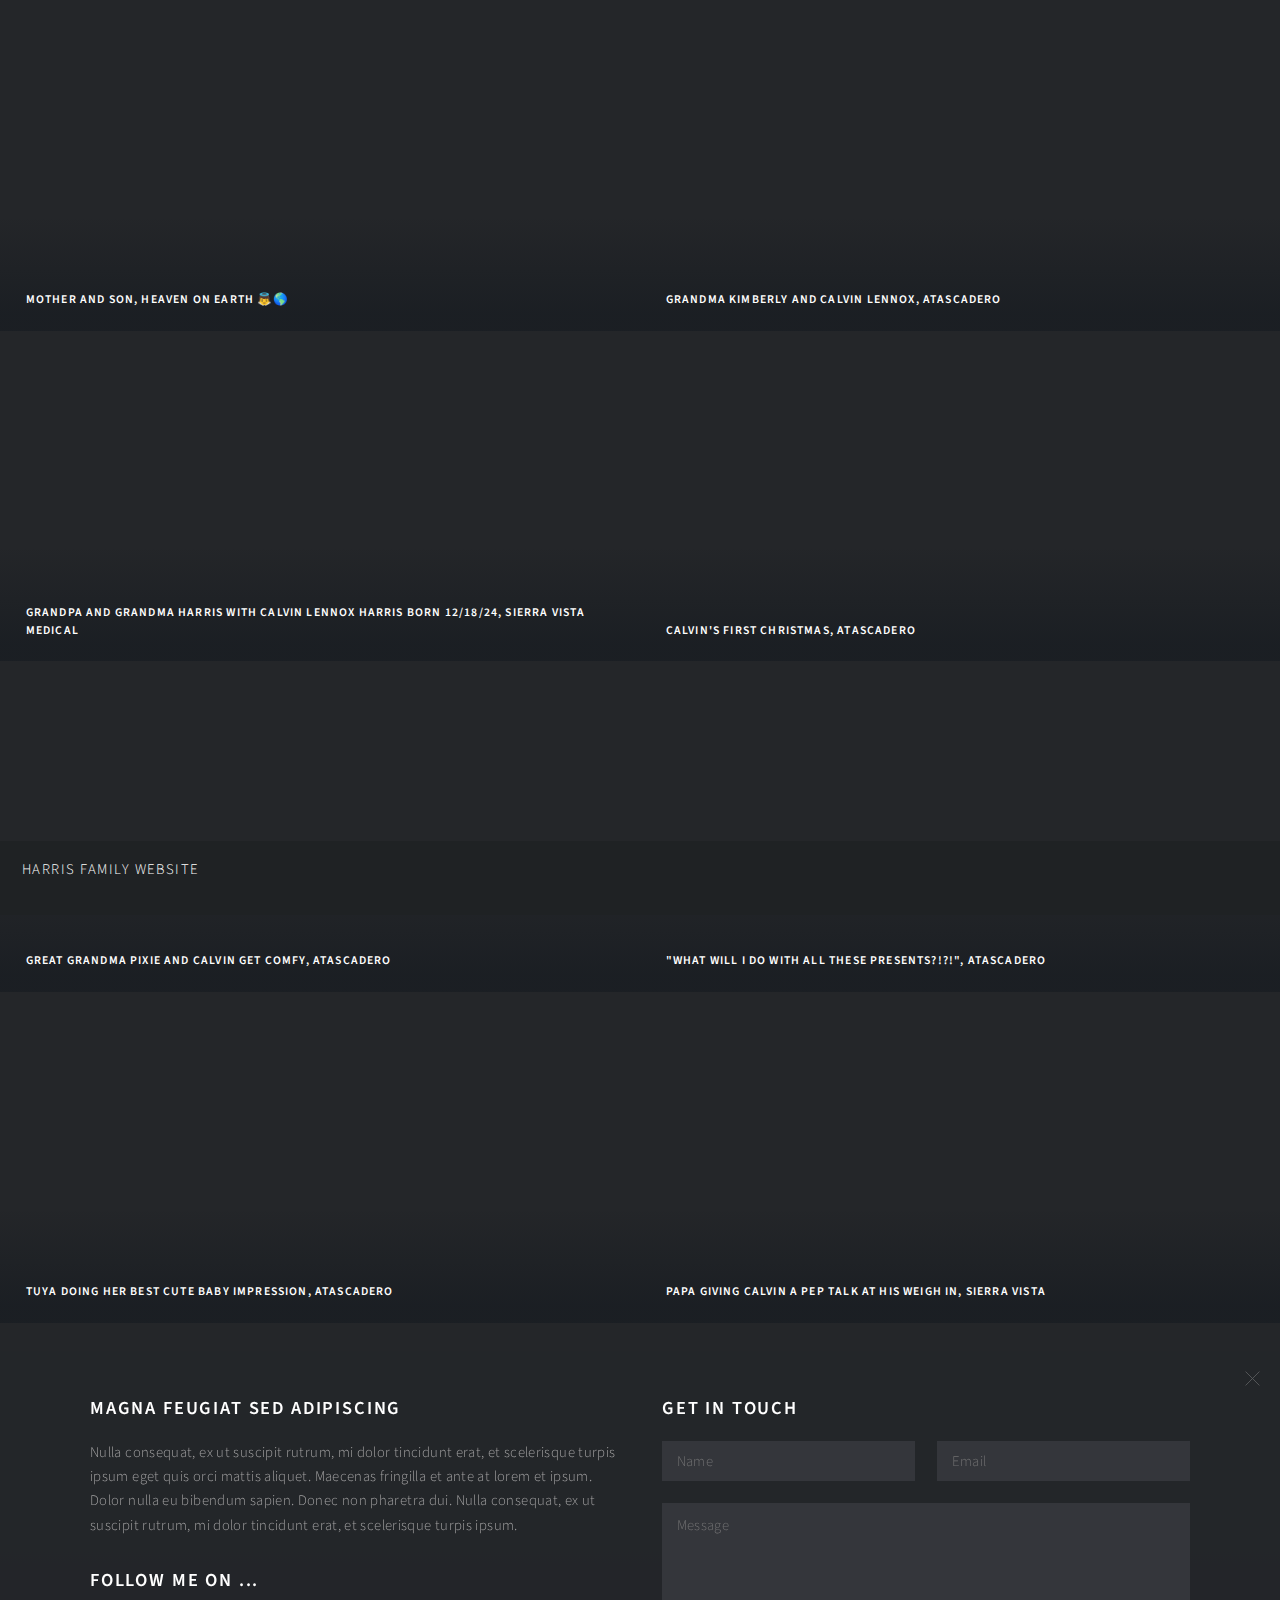
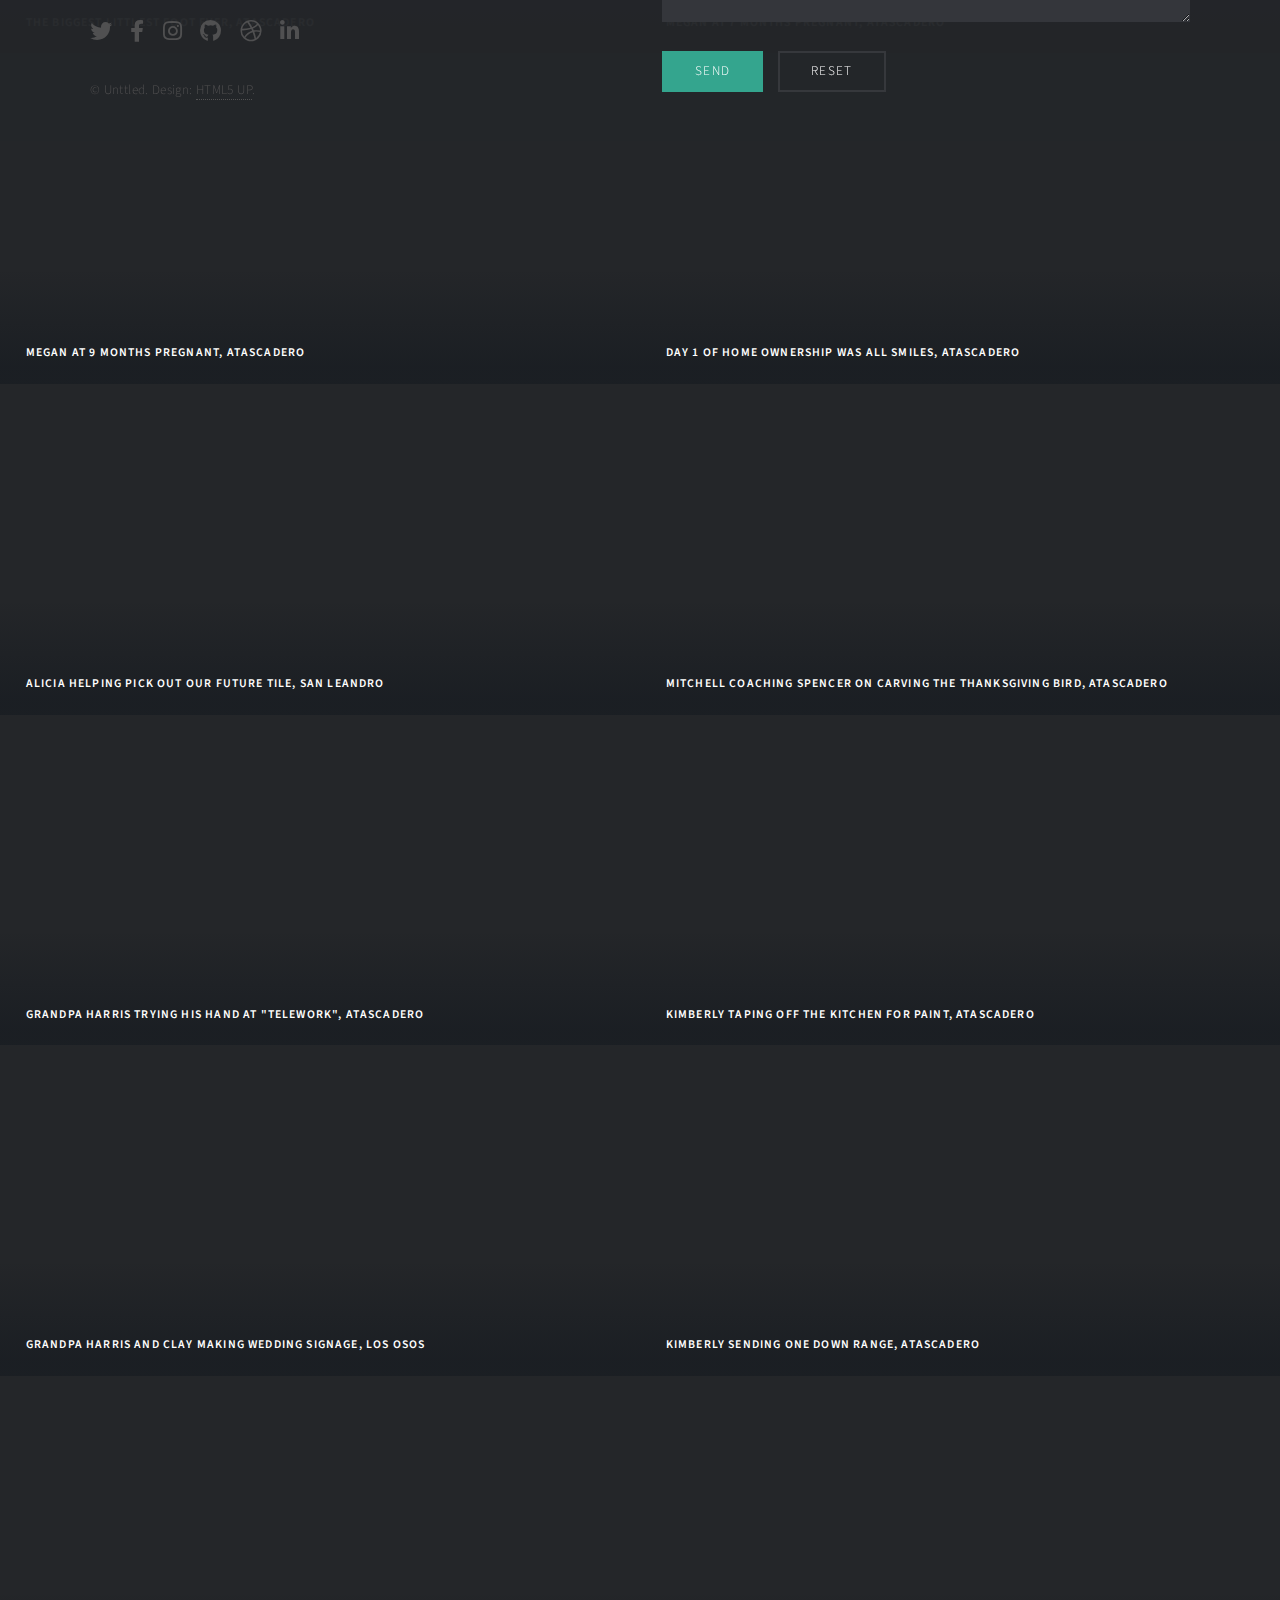
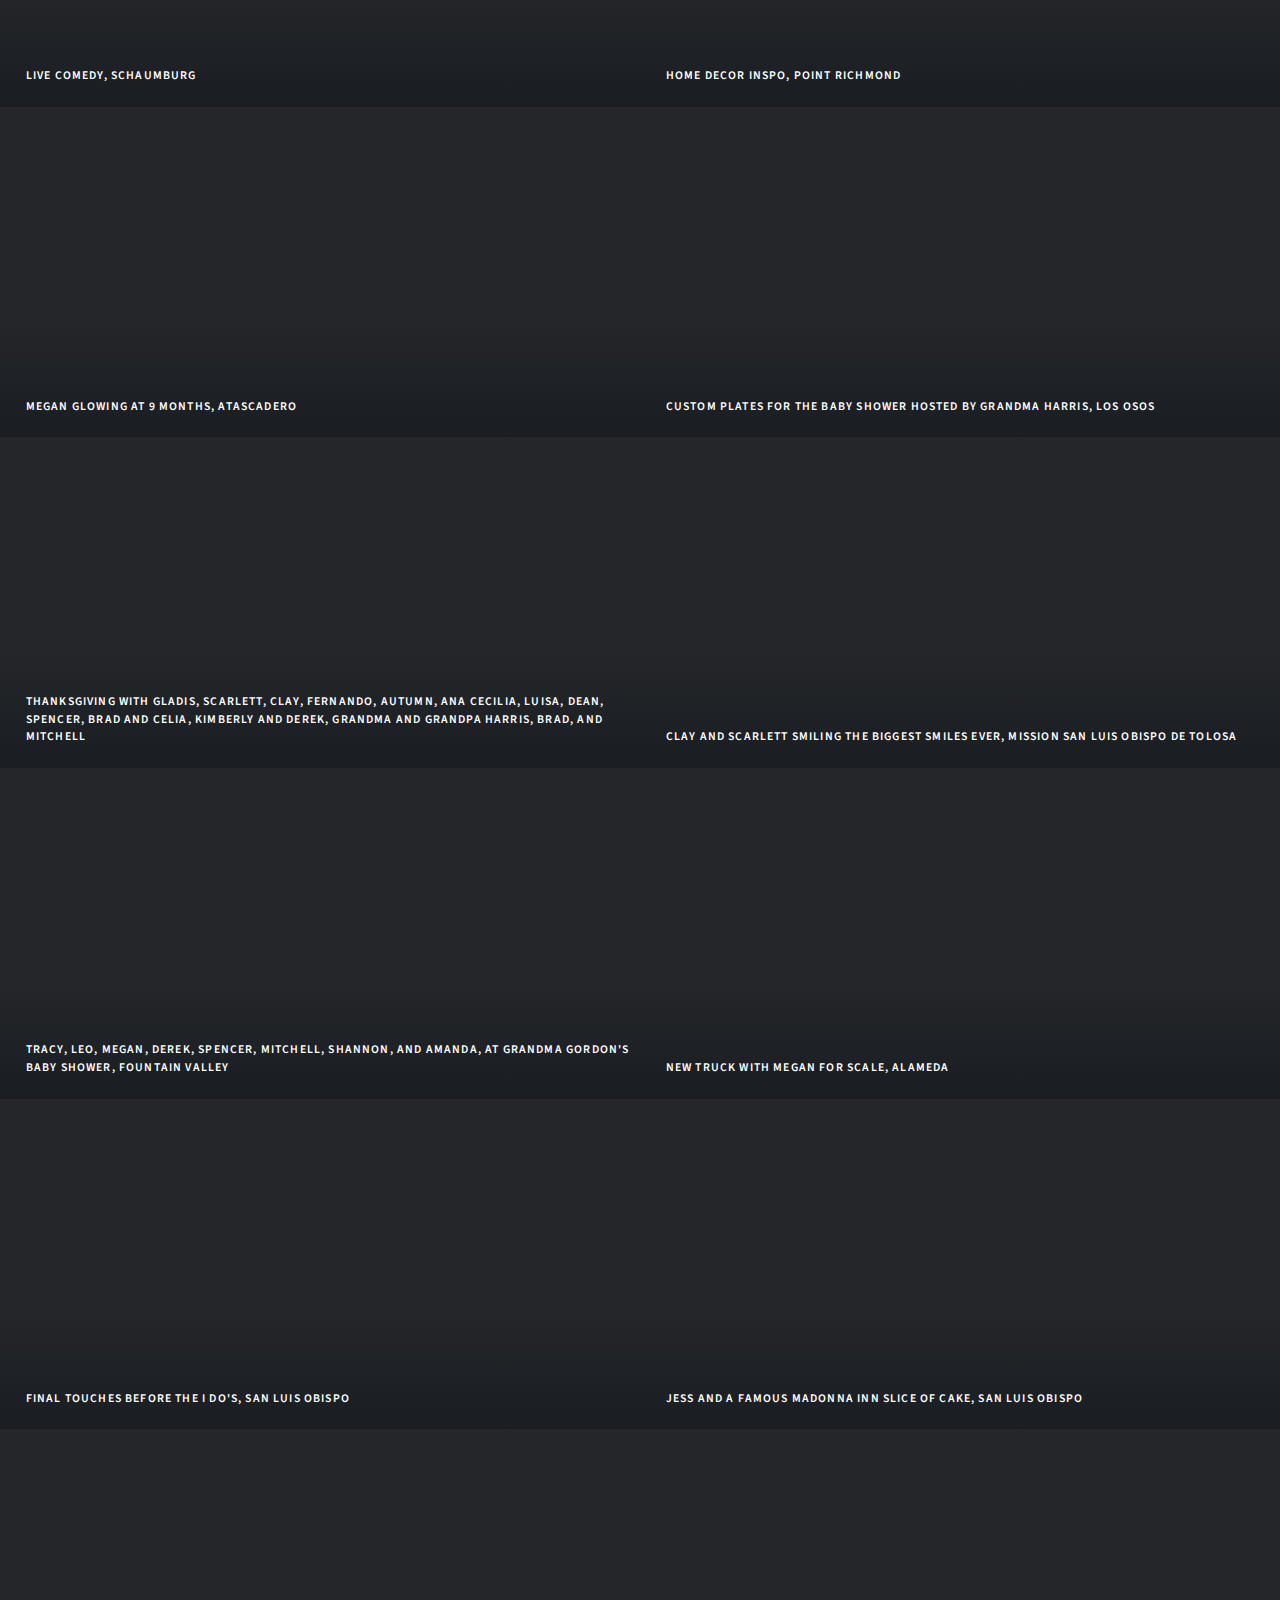
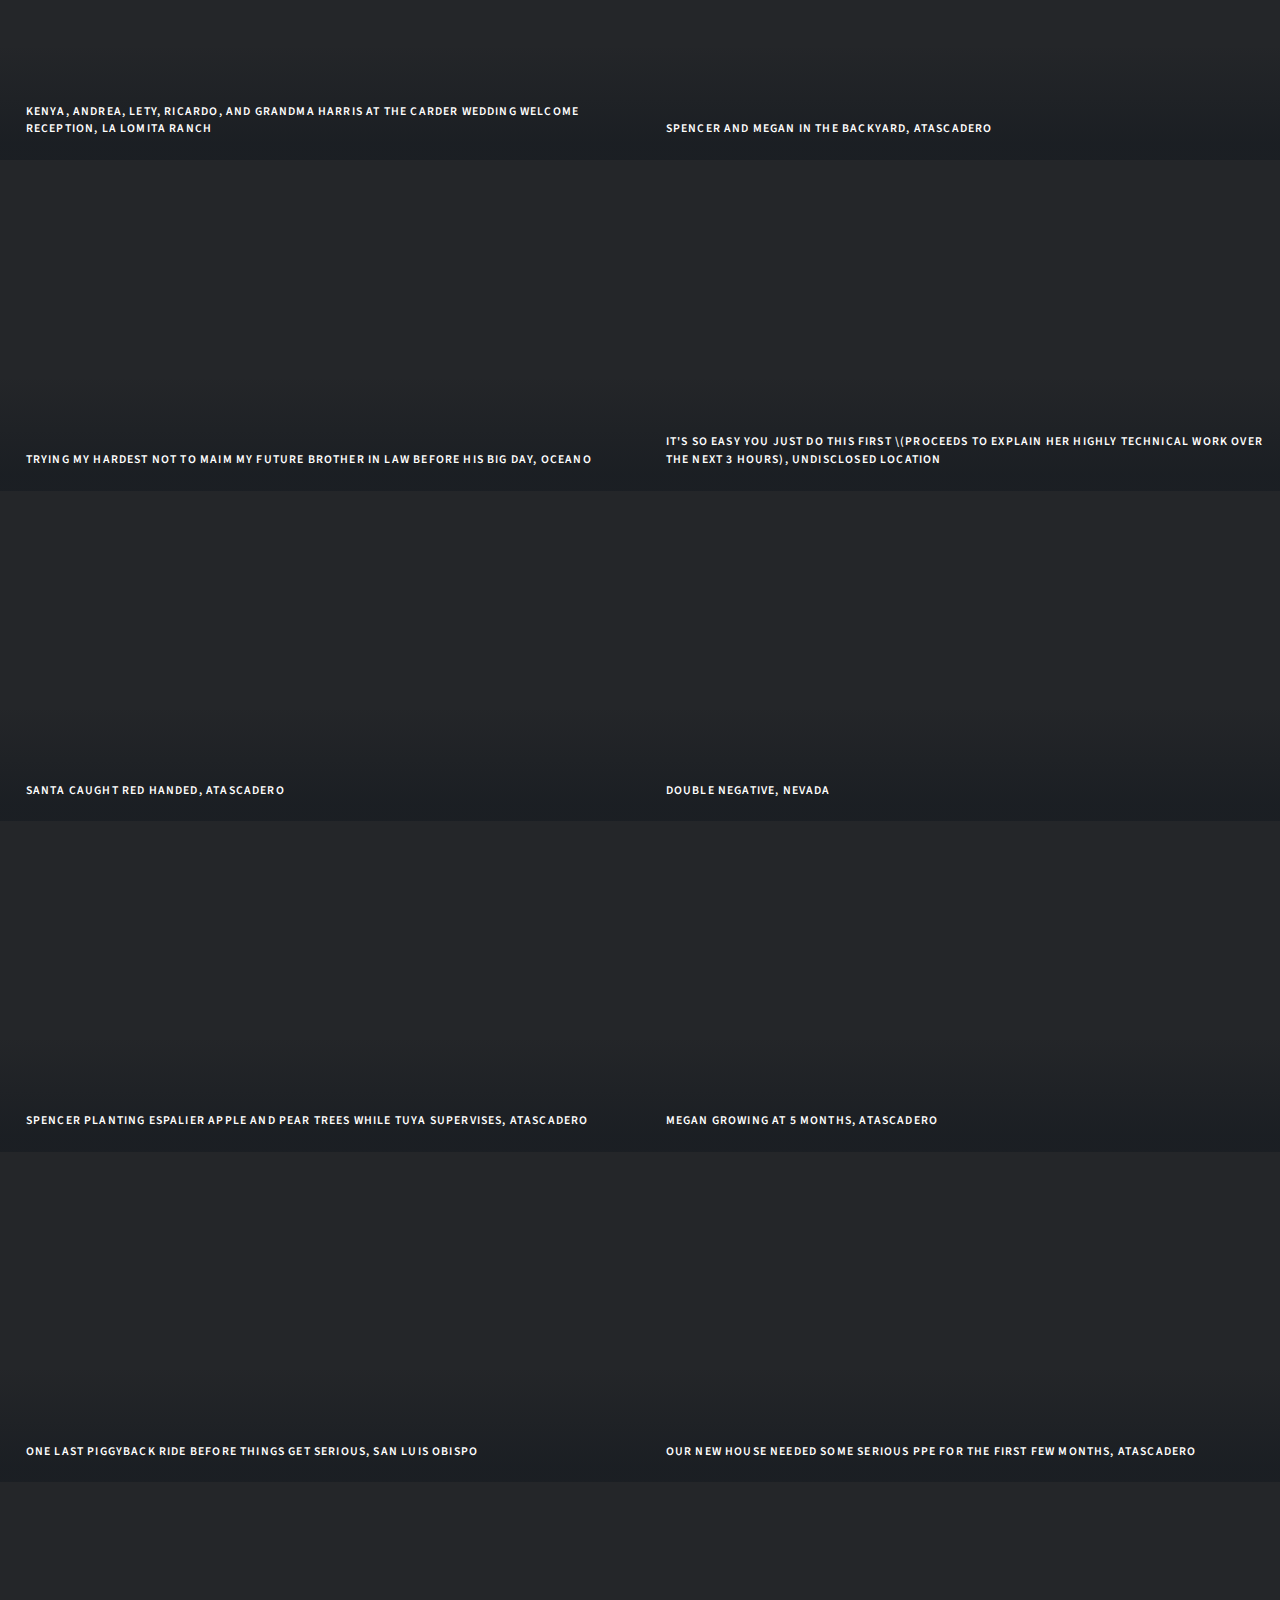
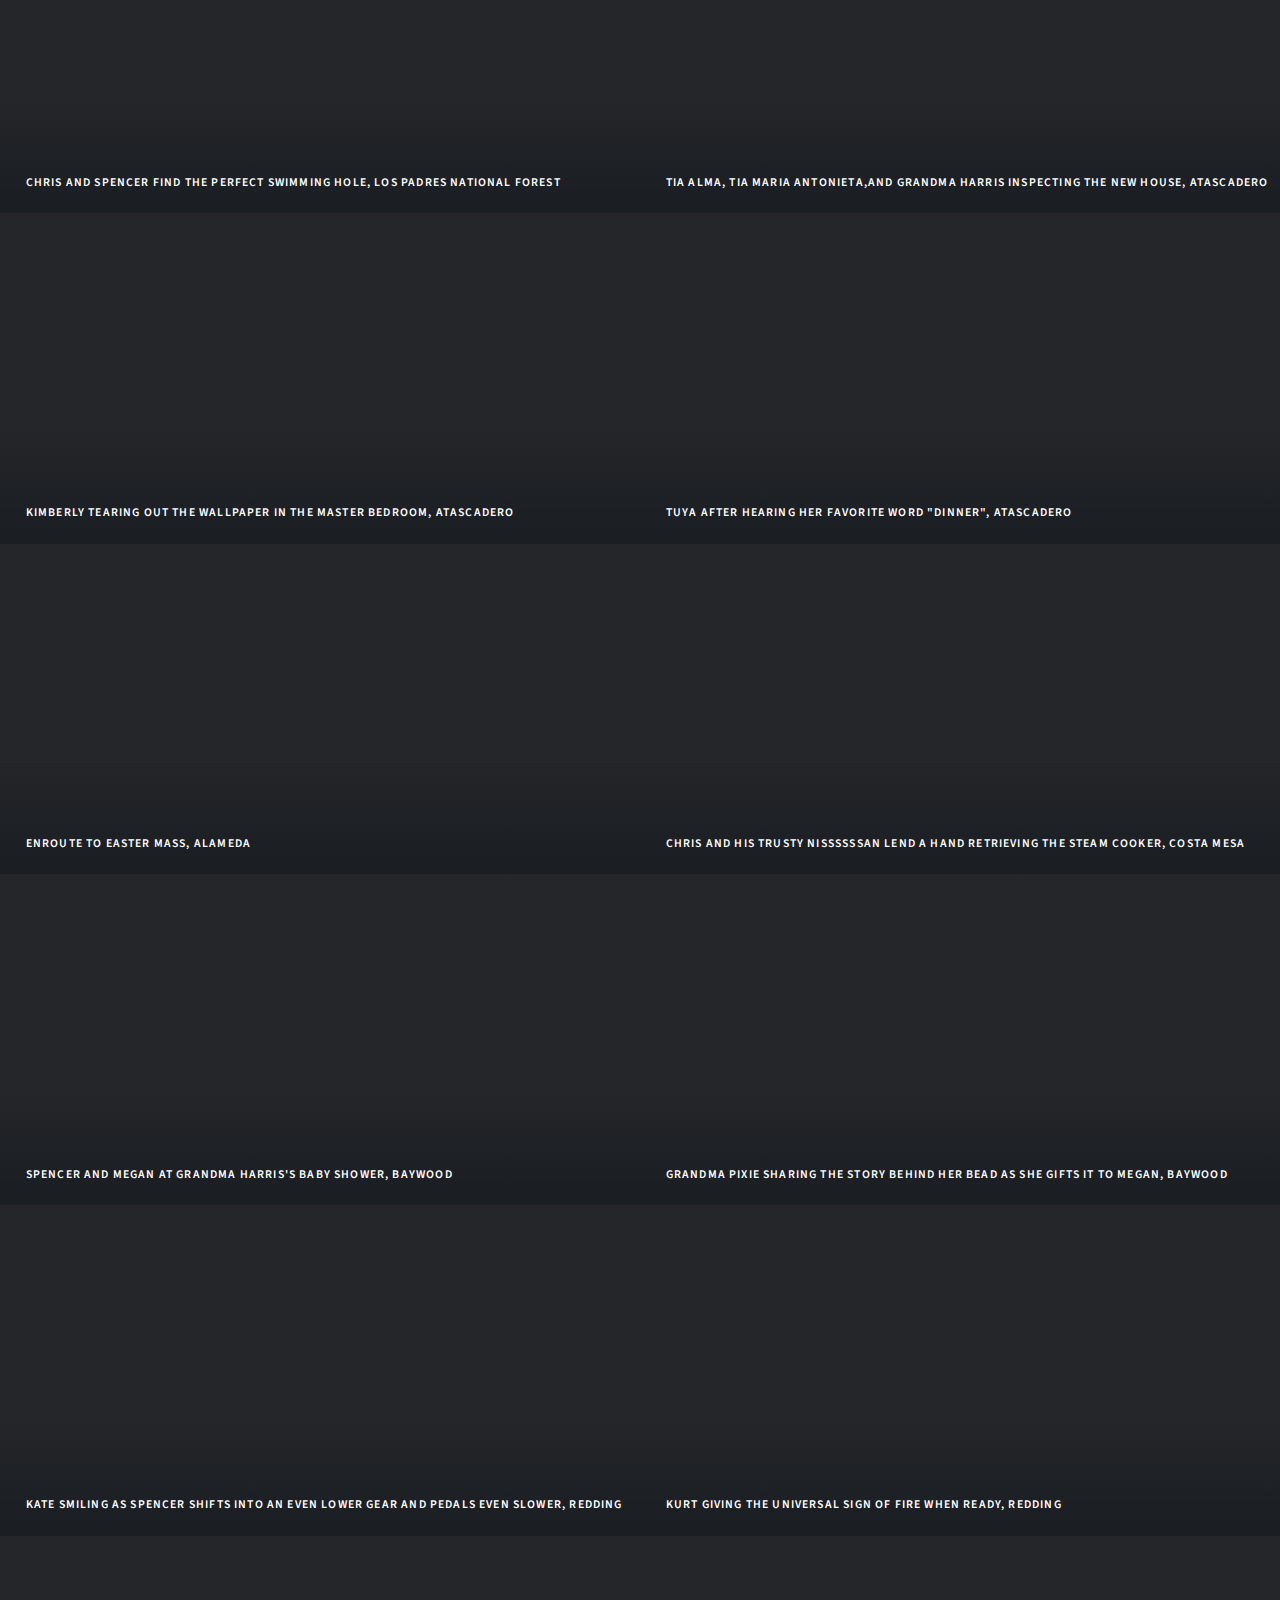
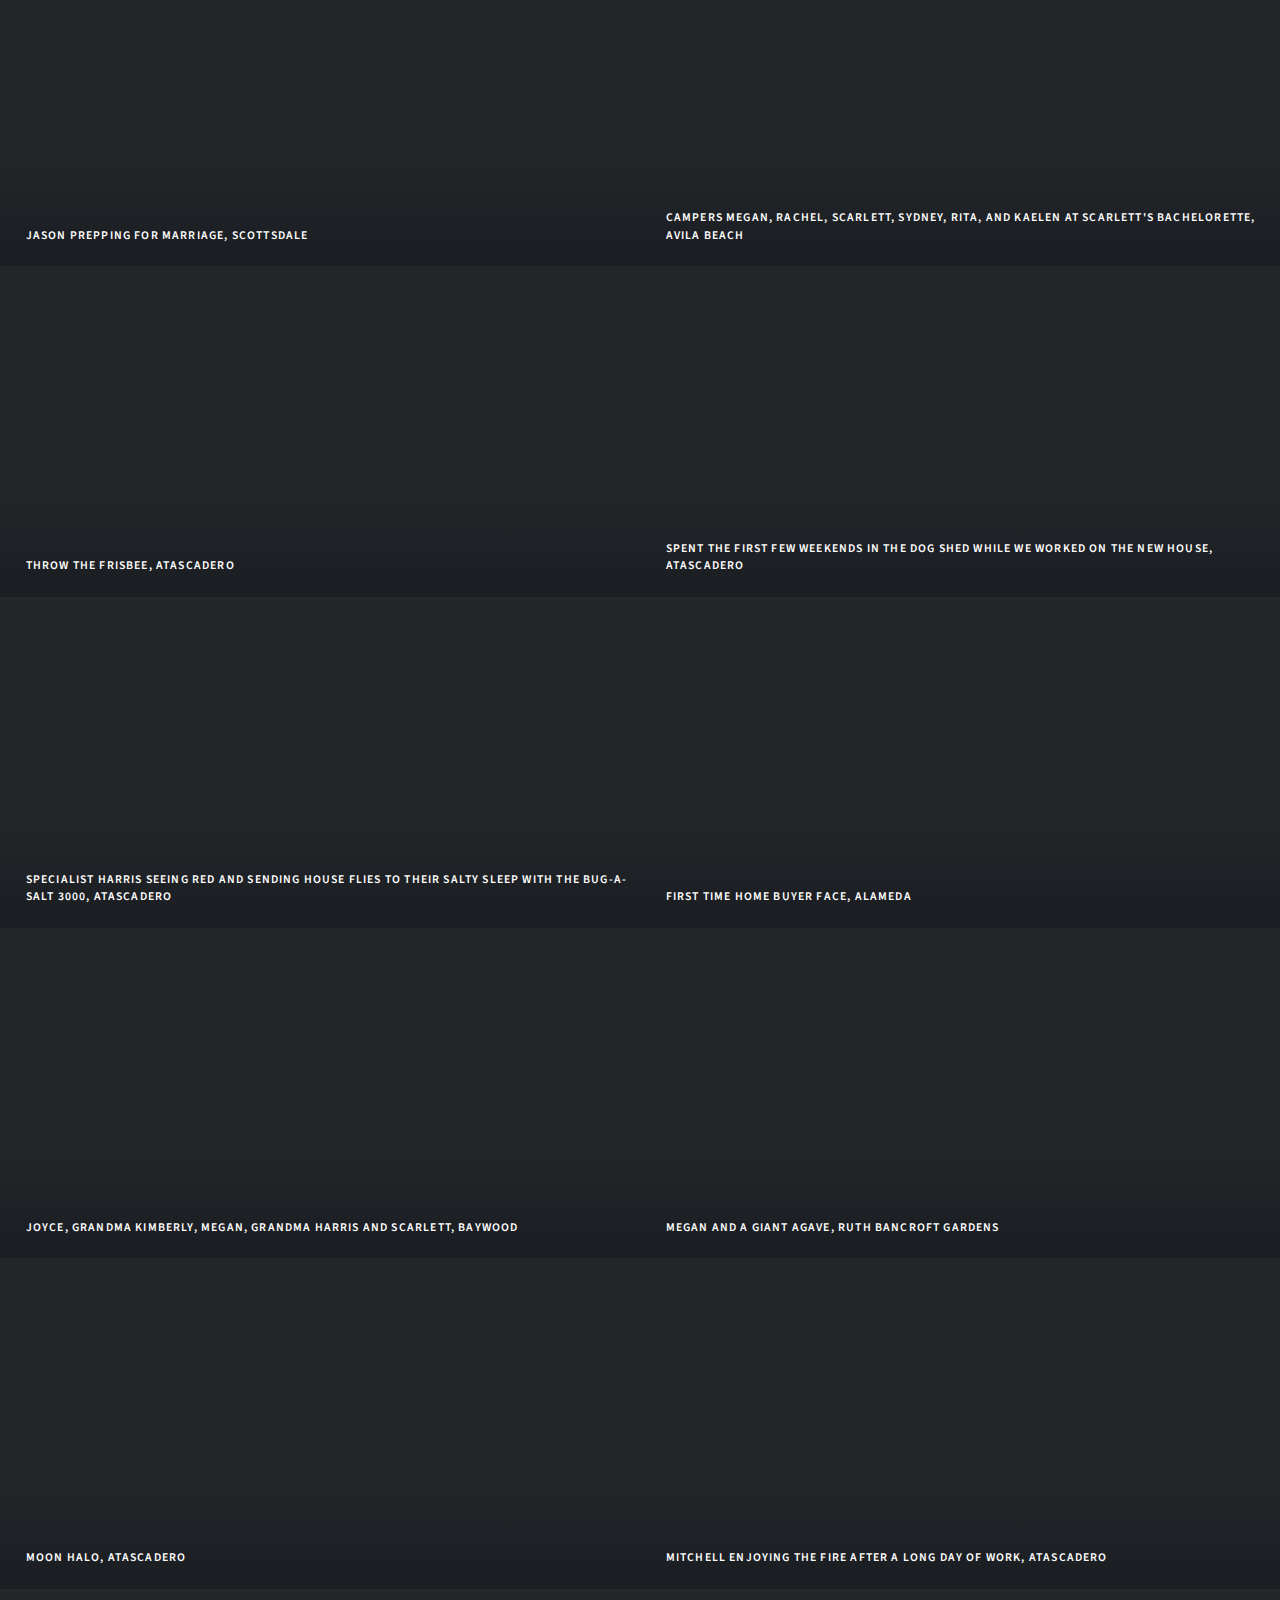
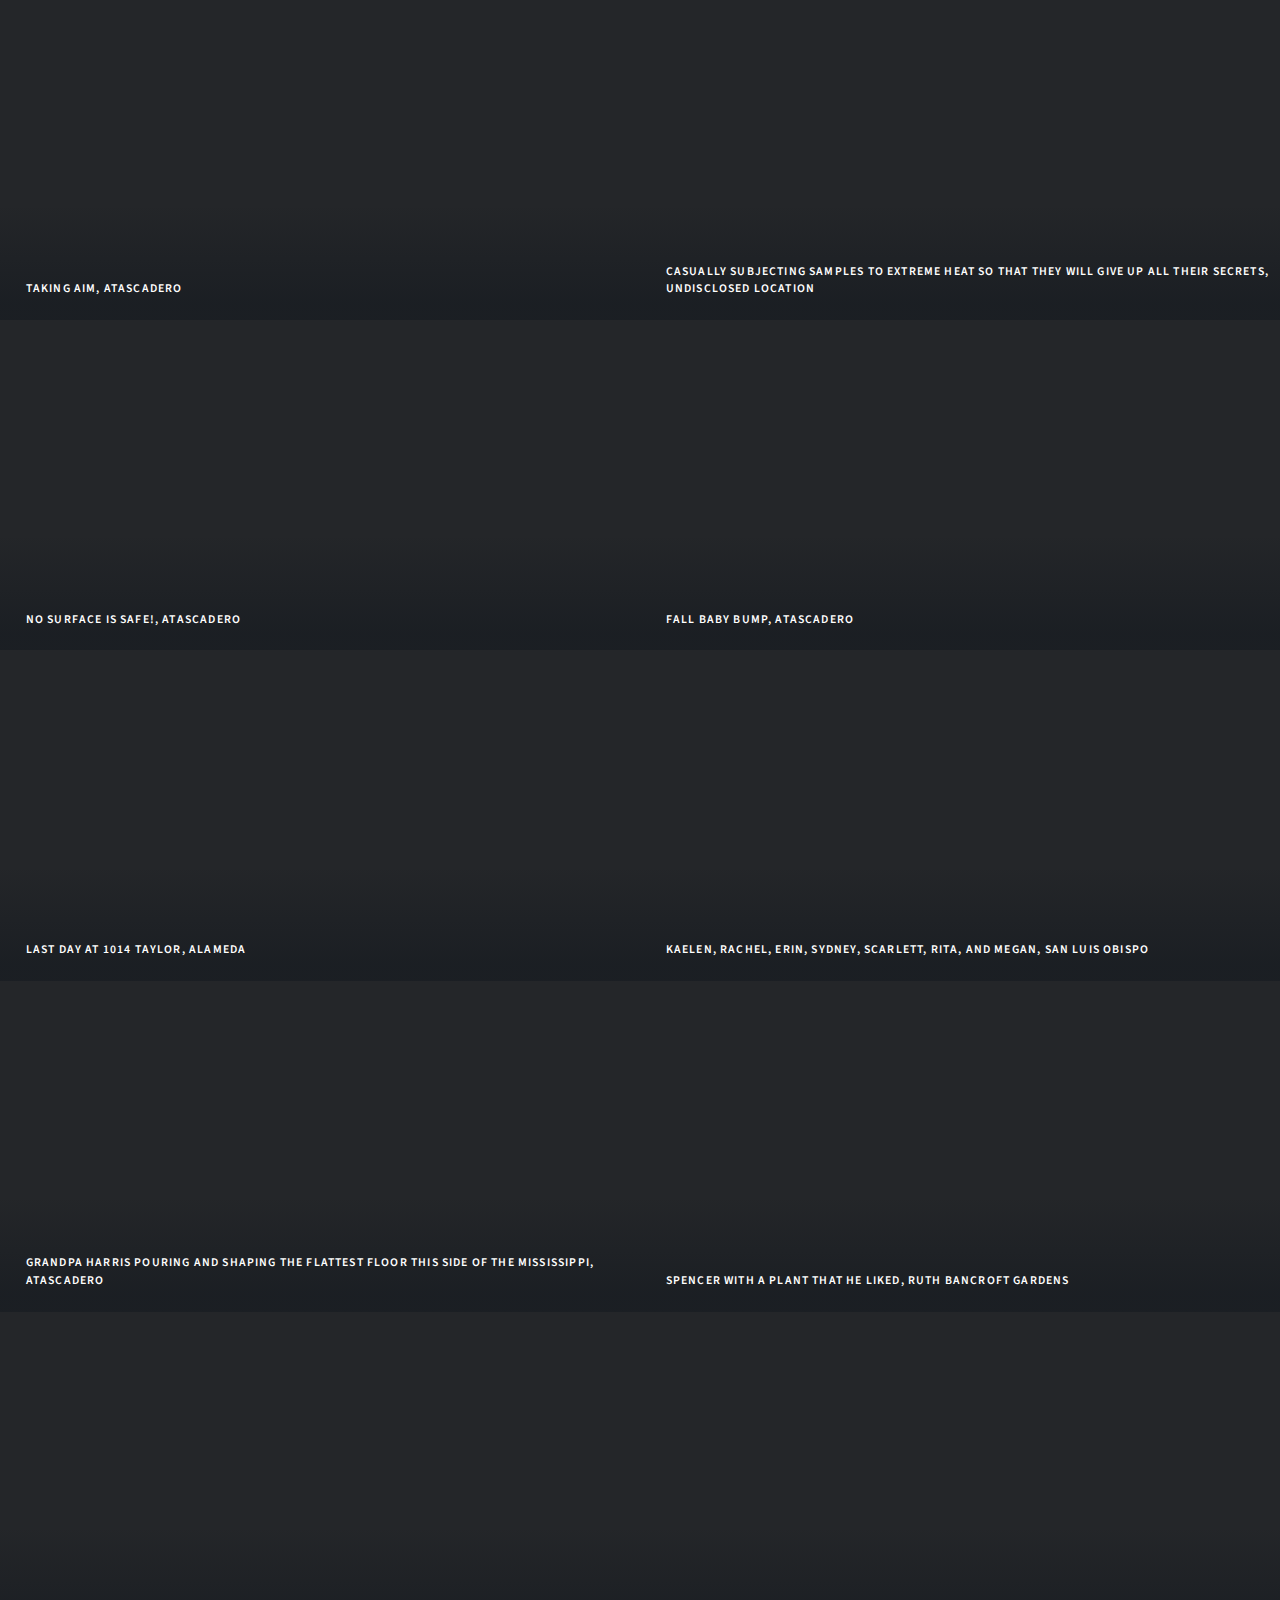
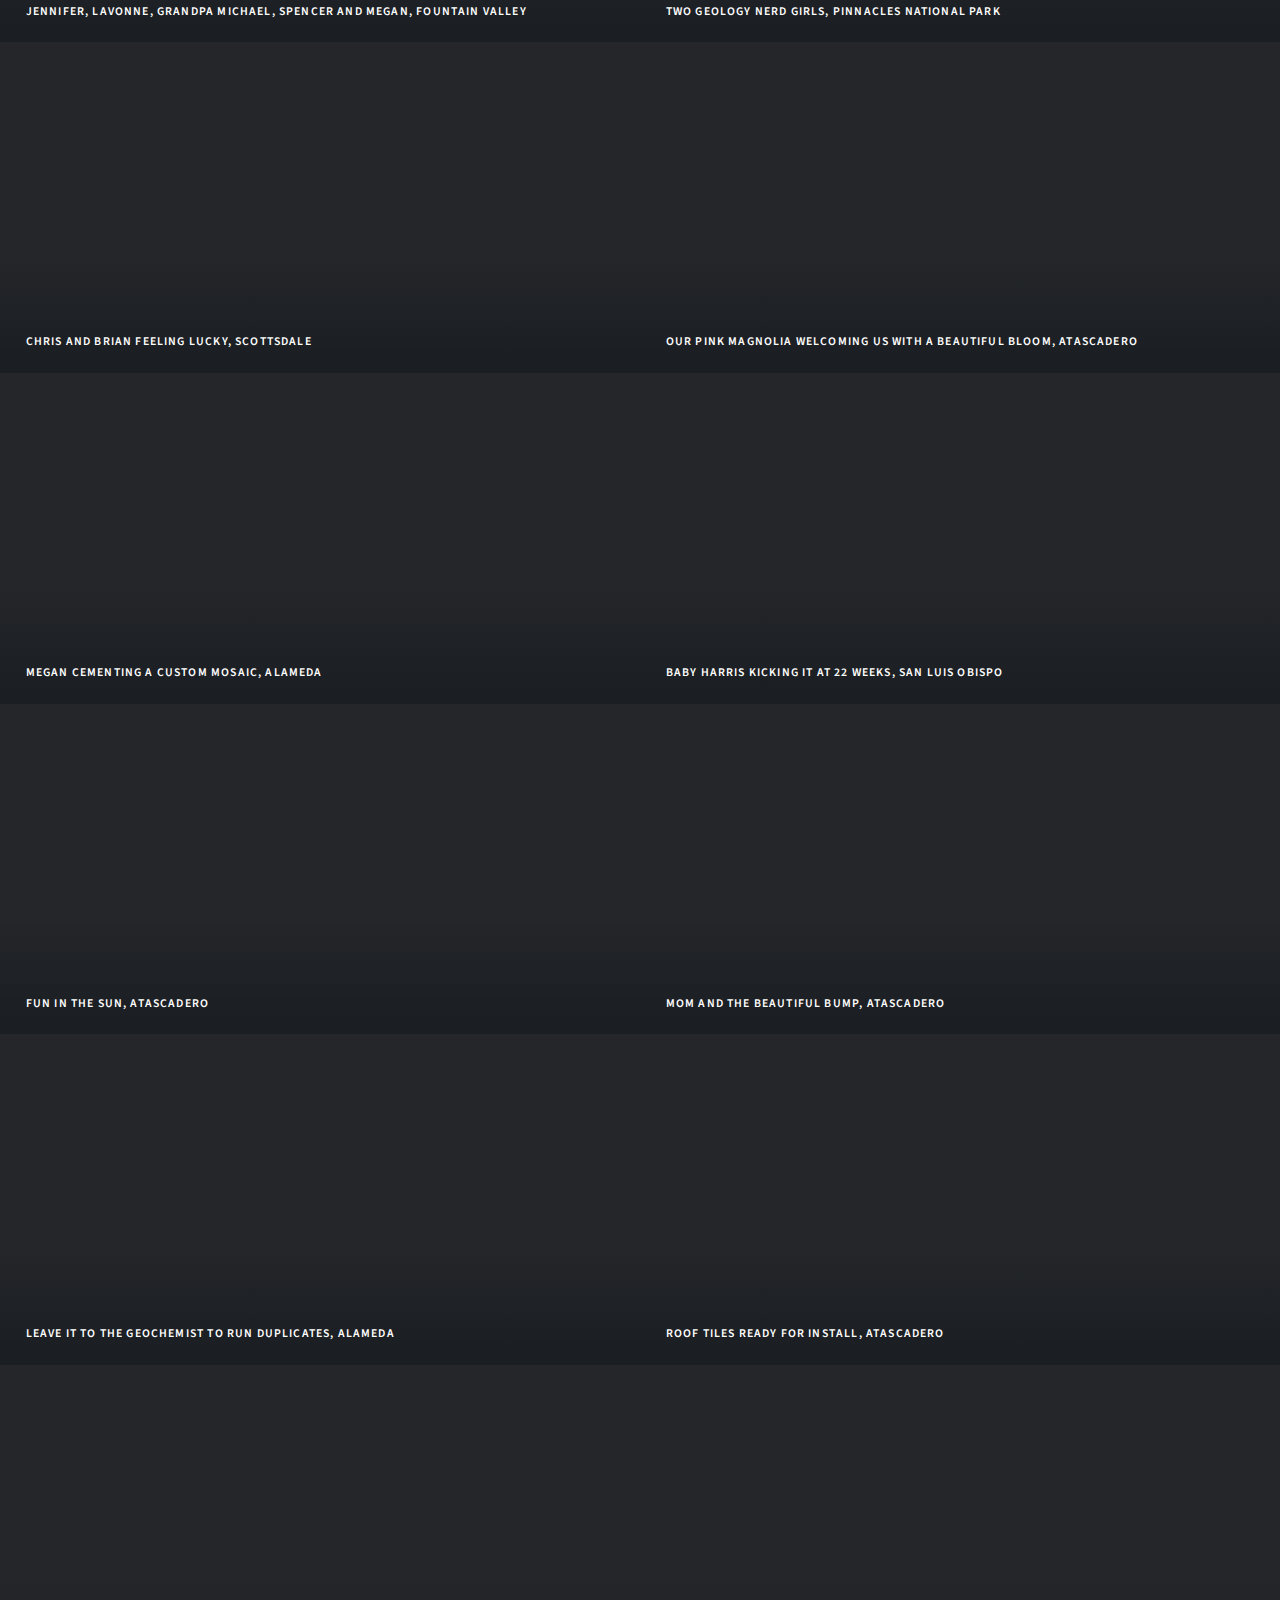
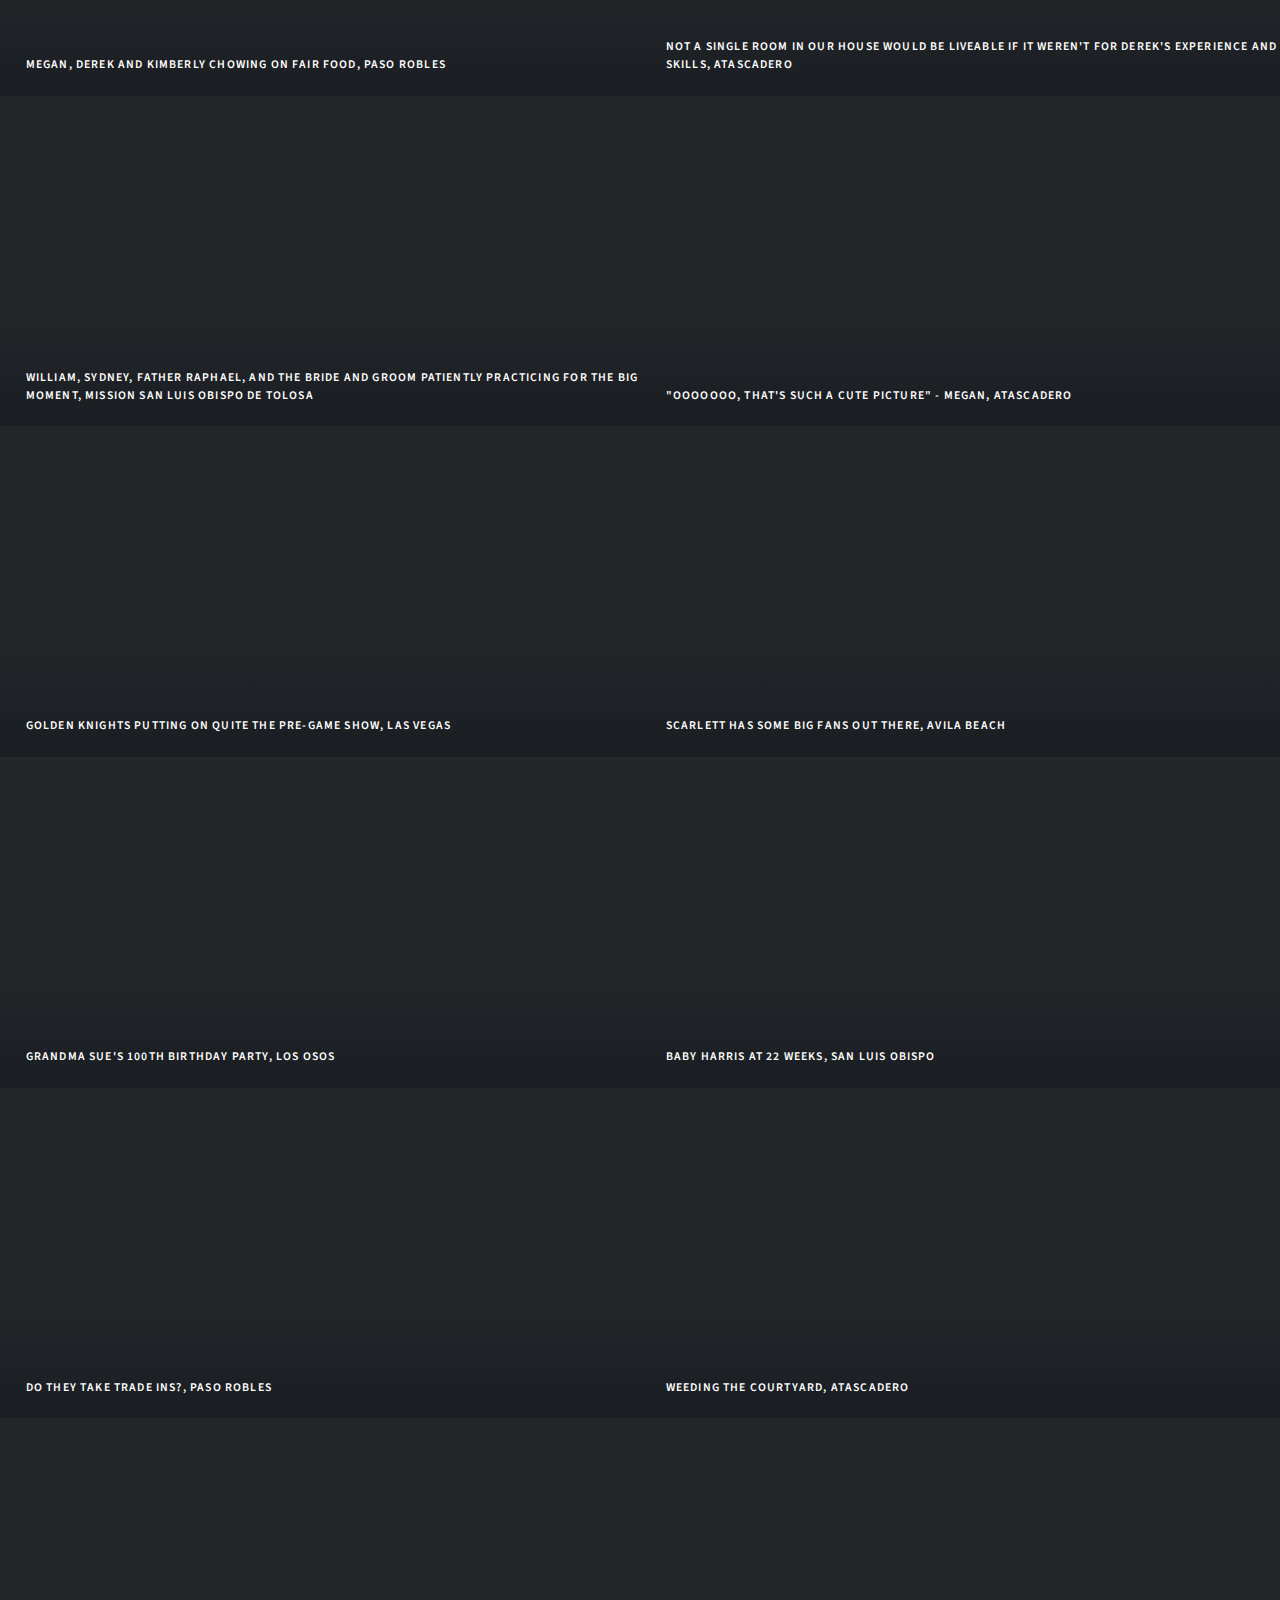
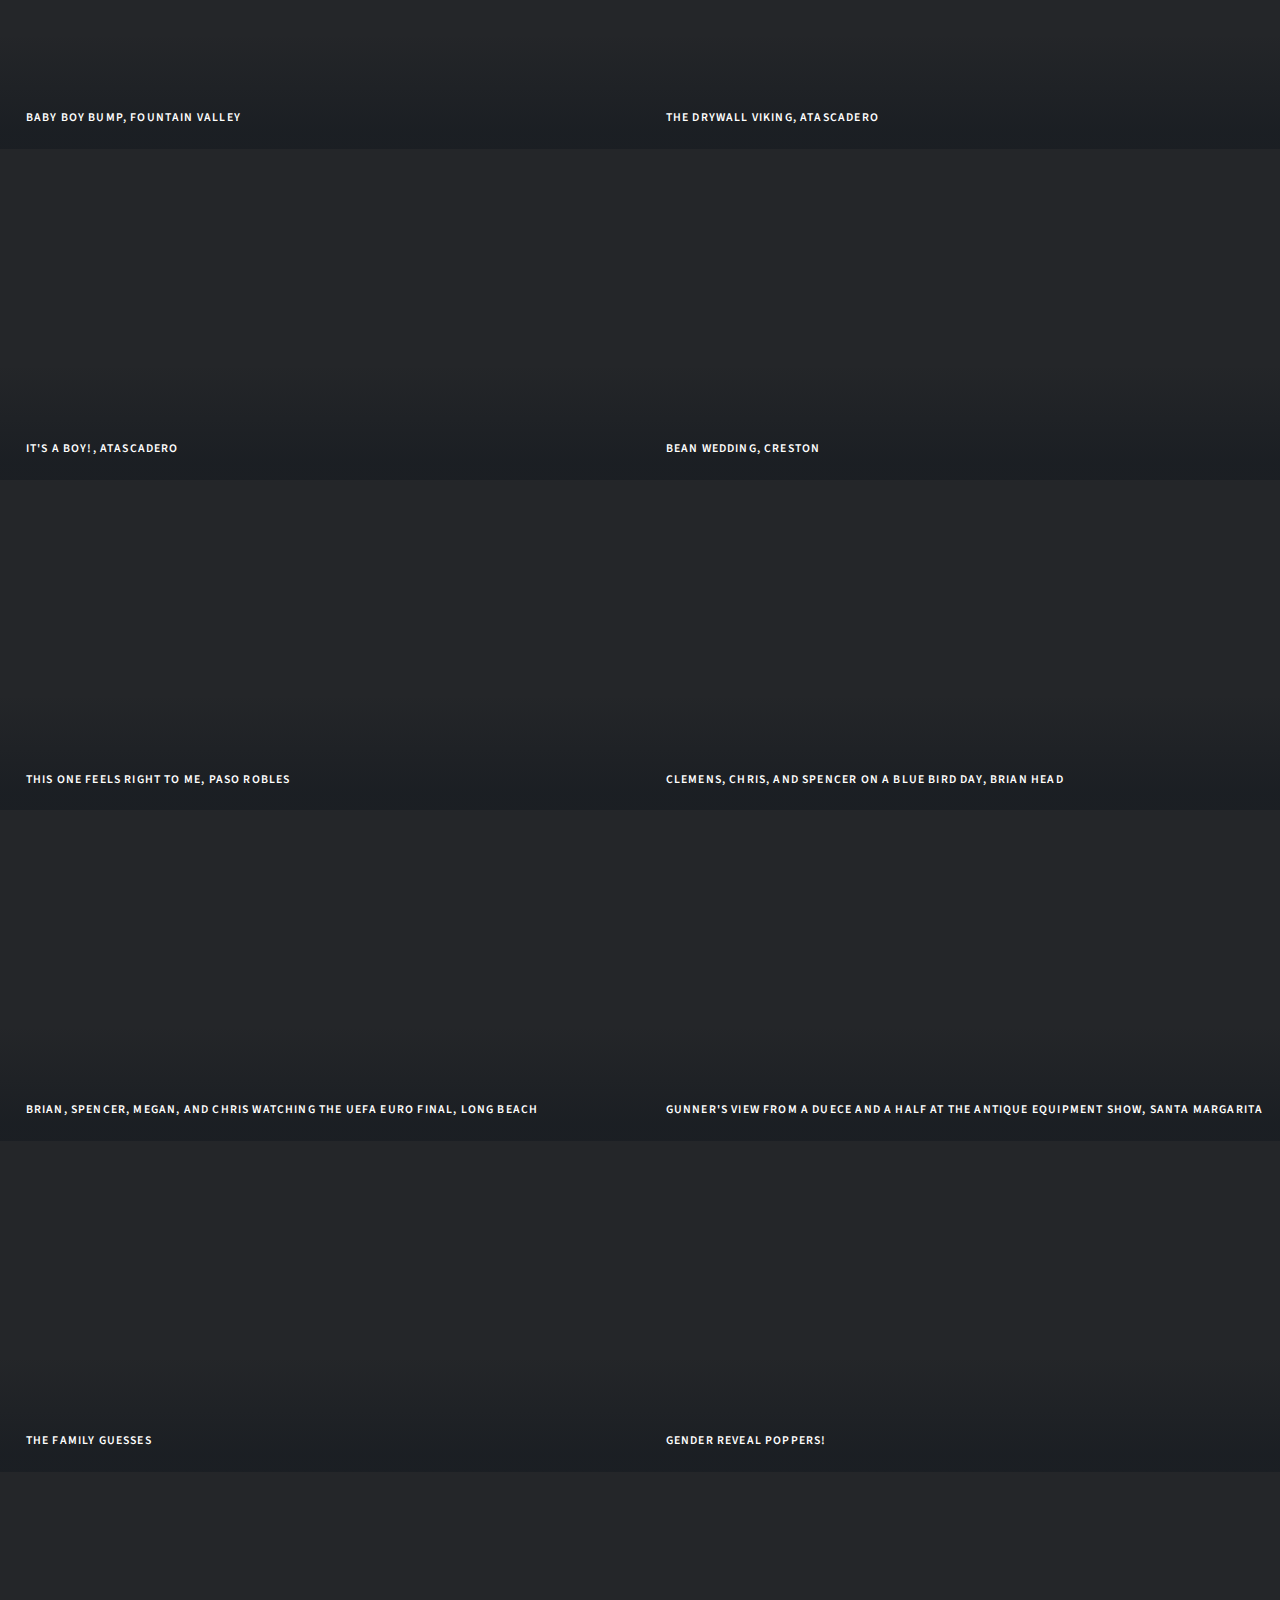
==== commit 63da71dd: "more pictures" ====
--- a/2024gallery.html
+++ b/2024gallery.html
@@ -31,18 +31,63 @@
 				<!-- Main -->
 					<div id="main">
 						<article class="thumb">
+							<a href="https://imagedelivery.net/sbit9noBrw1xVtWo4yZhCw/e9960934-840f-4e9c-a2be-2b1637036f01/public" class="image"><img src="https://imagedelivery.net/sbit9noBrw1xVtWo4yZhCw/e9960934-840f-4e9c-a2be-2b1637036f01/thumb" alt="" /></a>
+							<h2>Mother and Son, Heaven on Earth 👼🌎</h2>
+						</article>
+
+						<article class="thumb">
+							<a href="https://imagedelivery.net/sbit9noBrw1xVtWo4yZhCw/7d6122bf-76c4-40da-5e6d-be8545623c01/public" class="image"><img src="https://imagedelivery.net/sbit9noBrw1xVtWo4yZhCw/7d6122bf-76c4-40da-5e6d-be8545623c01/thumb" alt="" /></a>
+							<h2>Grandma Kimberly and Calvin Lennox, Atascadero</h2>
+						</article>
+						
+						<article class="thumb">
+							<a href="https://imagedelivery.net/sbit9noBrw1xVtWo4yZhCw/f32df353-5a12-4e4b-6903-335f049fec01/public" class="image"><img src="https://imagedelivery.net/sbit9noBrw1xVtWo4yZhCw/f32df353-5a12-4e4b-6903-335f049fec01/thumb" alt="" /></a>
+							<h2>Grandpa and Grandma Harris with Calvin Lennox Harris born 12/18/24, Sierra Vista Medical</h2>
+						</article>
+
+						<article class="thumb">
+							<a href="https://imagedelivery.net/sbit9noBrw1xVtWo4yZhCw/8303ffc9-98d5-400b-573f-5fab6ee85f01/public" class="image"><img src="https://imagedelivery.net/sbit9noBrw1xVtWo4yZhCw/8303ffc9-98d5-400b-573f-5fab6ee85f01/thumb" alt="" /></a>
+							<h2>Calvin's First Christmas, Atascadero</h2>
+						</article>
+
+						<article class="thumb">
+							<a href="https://imagedelivery.net/sbit9noBrw1xVtWo4yZhCw/5cf42acb-98fa-4341-c933-92b56ed12d01/public" class="image"><img src="https://imagedelivery.net/sbit9noBrw1xVtWo4yZhCw/5cf42acb-98fa-4341-c933-92b56ed12d01/thumb" alt="" /></a>
+							<h2>Great Grandma Pixie and Calvin get comfy, Atascadero</h2>
+						</article>
+						
+						<article class="thumb">
+							<a href="https://imagedelivery.net/sbit9noBrw1xVtWo4yZhCw/87cfb5d0-6126-4f4f-d00c-07e26310ff01/public" class="image"><img src="https://imagedelivery.net/sbit9noBrw1xVtWo4yZhCw/87cfb5d0-6126-4f4f-d00c-07e26310ff01/thumb" alt="" /></a>
+							<h2>"What will I do with all these presents?!?!", Atascadero</h2>
+						</article>
+						
+						<article class="thumb">
+							<a href="https://imagedelivery.net/sbit9noBrw1xVtWo4yZhCw/7d62be0b-f1a7-412c-3657-e941490b1e01/public" class="image"><img src="https://imagedelivery.net/sbit9noBrw1xVtWo4yZhCw/7d62be0b-f1a7-412c-3657-e941490b1e01/thumb" alt="" /></a>
+							<h2>Tuya doing her best cute baby impression, Atascadero</h2>
+						</article>
+						
+						<article class="thumb">
+							<a href="https://imagedelivery.net/sbit9noBrw1xVtWo4yZhCw/5b6718d2-f5c9-45ee-91fc-3e1c269db701/public" class="image"><img src="https://imagedelivery.net/sbit9noBrw1xVtWo4yZhCw/5b6718d2-f5c9-45ee-91fc-3e1c269db701/thumb" alt="" /></a>
+							<h2>Papa giving Calvin a pep talk at his weigh in, Sierra Vista</h2>
+						</article>
+
+						<article class="thumb">
+							<a href="https://imagedelivery.net/sbit9noBrw1xVtWo4yZhCw/089890d6-3f67-4439-ad64-ea9c54a8e701/public" class="image"><img src="https://imagedelivery.net/sbit9noBrw1xVtWo4yZhCw/089890d6-3f67-4439-ad64-ea9c54a8e701/thumb" alt="" /></a>
+							<h2>The Biggest Littlest Foot Ever, Atascadero</h2>
+						</article>
+
+						<article class="thumb">
 							<a href="https://imagedelivery.net/sbit9noBrw1xVtWo4yZhCw/03232ea0-16f1-485c-b684-16bf76b52401/public" class="image"><img src="https://imagedelivery.net/sbit9noBrw1xVtWo4yZhCw/03232ea0-16f1-485c-b684-16bf76b52401/thumb" alt="" /></a>
 							<h2>Megan at 7 months pregnant, Atascadero</h2>
 						</article>
 						
 						<article class="thumb">
 							<a href="https://imagedelivery.net/sbit9noBrw1xVtWo4yZhCw/03c70999-8e5c-4ce3-2491-8279000c5201/public" class="image"><img src="https://imagedelivery.net/sbit9noBrw1xVtWo4yZhCw/03c70999-8e5c-4ce3-2491-8279000c5201/thumb" alt="" /></a>
-							<h2>Megan at 9 months pregant, Atascadero</h2>
+							<h2>Megan at 9 months pregnant, Atascadero</h2>
 						</article>
 						
 						<article class="thumb">
 							<a href="https://imagedelivery.net/sbit9noBrw1xVtWo4yZhCw/059c3b49-4f83-4f03-22bc-39f50292ea01/public" class="image"><img src="https://imagedelivery.net/sbit9noBrw1xVtWo4yZhCw/059c3b49-4f83-4f03-22bc-39f50292ea01/thumb" alt="" /></a>
-							<h2>Day 1 of home ownership was all smiles, Atascadeo</h2>
+							<h2>Day 1 of home ownership was all smiles, Atascadero</h2>
 						</article>
 						
 						<article class="thumb">
@@ -76,11 +121,6 @@
 						</article>
 						
 						<article class="thumb">
-							<a href="https://imagedelivery.net/sbit9noBrw1xVtWo4yZhCw/15fe5ae9-0f9e-4d36-092c-7be3e0aad101/public" class="image"><img src="https://imagedelivery.net/sbit9noBrw1xVtWo4yZhCw/15fe5ae9-0f9e-4d36-092c-7be3e0aad101/thumb" alt="" /></a>
-							<h2>Jason prepping for marriage, Scottsdale</h2>
-						</article>
-						
-						<article class="thumb">
 							<a href="https://imagedelivery.net/sbit9noBrw1xVtWo4yZhCw/17923e3c-9f60-4f2d-9963-c67021129d01/public" class="image"><img src="https://imagedelivery.net/sbit9noBrw1xVtWo4yZhCw/17923e3c-9f60-4f2d-9963-c67021129d01/thumb" alt="" /></a>
 							<h2>Kimberly sending one down range, Atascadero</h2>
 						</article>
@@ -162,7 +202,7 @@
 						
 						<article class="thumb">
 							<a href="https://imagedelivery.net/sbit9noBrw1xVtWo4yZhCw/49be1ab9-09f5-4aa2-18e0-d62dbe0d0101/public" class="image"><img src="https://imagedelivery.net/sbit9noBrw1xVtWo4yZhCw/49be1ab9-09f5-4aa2-18e0-d62dbe0d0101/thumb" alt="" /></a>
-							<h2>Trying our hardest not to mame the Clay before his big day, Oceano  </h2>
+							<h2>Trying my hardest not to maim my future brother in law before his big day, Oceano  </h2>
 						</article>
 						
 						<article class="thumb">
@@ -242,7 +282,7 @@
 						
 						<article class="thumb">
 							<a href="https://imagedelivery.net/sbit9noBrw1xVtWo4yZhCw/74124a40-9231-4399-e722-b64820050601/public" class="image"><img src="https://imagedelivery.net/sbit9noBrw1xVtWo4yZhCw/74124a40-9231-4399-e722-b64820050601/thumb" alt="" /></a>
-							<h2>Spencer and Megan at Grandma Harris's baby shower, Baywodd </h2>
+							<h2>Spencer and Megan at Grandma Harris's baby shower, Baywood </h2>
 						</article>
 						
 						<article class="thumb">
@@ -257,12 +297,17 @@
 						
 						<article class="thumb">
 							<a href="https://imagedelivery.net/sbit9noBrw1xVtWo4yZhCw/777ca3cc-c64c-486a-3df0-acc301096a01/public" class="image"><img src="https://imagedelivery.net/sbit9noBrw1xVtWo4yZhCw/777ca3cc-c64c-486a-3df0-acc301096a01/thumb" alt="" /></a>
-							<h2>Kurt giving the universal sign of "clear to engage", Redding</h2>
+							<h2>Kurt giving the universal sign of fire when ready, Redding</h2>
+						</article>
+
+						<article class="thumb">
+							<a href="https://imagedelivery.net/sbit9noBrw1xVtWo4yZhCw/15fe5ae9-0f9e-4d36-092c-7be3e0aad101/public" class="image"><img src="https://imagedelivery.net/sbit9noBrw1xVtWo4yZhCw/15fe5ae9-0f9e-4d36-092c-7be3e0aad101/thumb" alt="" /></a>
+							<h2>Jason prepping for marriage, Scottsdale</h2>
 						</article>
 						
 						<article class="thumb">
 							<a href="https://imagedelivery.net/sbit9noBrw1xVtWo4yZhCw/792ad907-0ef1-411c-179d-af4cf8f10801/public" class="image"><img src="https://imagedelivery.net/sbit9noBrw1xVtWo4yZhCw/792ad907-0ef1-411c-179d-af4cf8f10801/thumb" alt="" /></a>
-							<h2>Campers Megan, Rachel, Scarlett, Sydney, Rita, and Kaelen at Scarlett's Bachlorette, Avila Beach</h2>
+							<h2>Campers Megan, Rachel, Scarlett, Sydney, Rita, and Kaelen at Scarlett's Bachelorette, Avila Beach</h2>
 						</article>
 						
 						<article class="thumb">
@@ -312,7 +357,7 @@
 						
 						<article class="thumb">
 							<a href="https://imagedelivery.net/sbit9noBrw1xVtWo4yZhCw/a510ee17-a5ed-4cc0-92b7-8d13dbae4e01/public" class="image"><img src="https://imagedelivery.net/sbit9noBrw1xVtWo4yZhCw/a510ee17-a5ed-4cc0-92b7-8d13dbae4e01/thumb" alt="" /></a>
-							<h2>Casually subjecting samples to extreme heat so that they will give up all their secrets, Undiscolsed location</h2>
+							<h2>Casually subjecting samples to extreme heat so that they will give up all their secrets, Undisclosed location</h2>
 						</article>
 						
 						<article class="thumb">
@@ -347,7 +392,7 @@
 						
 						<article class="thumb">
 							<a href="https://imagedelivery.net/sbit9noBrw1xVtWo4yZhCw/b7e96a84-70c7-40b9-db11-6d1ed3322d01/public" class="image"><img src="https://imagedelivery.net/sbit9noBrw1xVtWo4yZhCw/b7e96a84-70c7-40b9-db11-6d1ed3322d01/thumb" alt="" /></a>
-							<h2>Jennifer, Lavon, Grandpa Michael, Spencer and Megan, Fountain Valley</h2>
+							<h2>Jennifer, Lavonne, Grandpa Michael, Spencer and Megan, Fountain Valley</h2>
 						</article>
 						
 						<article class="thumb">
@@ -482,7 +527,42 @@
 
 						<article class="thumb">
 							<a href="https://imagedelivery.net/sbit9noBrw1xVtWo4yZhCw/a7ca72d6-41a1-4368-b13d-12977e35e801/public" class="image"><img src="https://imagedelivery.net/sbit9noBrw1xVtWo4yZhCw/a7ca72d6-41a1-4368-b13d-12977e35e801/thumb" alt="" /></a>
-							<h2>Gunner's view from a Duece and a Half at the Antique equiment show, Santa Margarita</h2>
+							<h2>Gunner's view from a Duece and a Half at the Antique equipment show, Santa Margarita</h2>
+						</article>
+												<!-- Second video in thumb class -->
+						<article class="thumb">
+							<div style="position: relative; padding-top: 75%;">
+								<iframe
+									src="https://customer-hnpui1sybbsgvl65.cloudflarestream.com/9b4ca8c35207c12d7eb0d0ee3342cadf/iframe?poster=https%3A%2F%2Fcustomer-hnpui1sybbsgvl65.cloudflarestream.com%2F9b4ca8c35207c12d7eb0d0ee3342cadf%2Fthumbnails%2Fthumbnail.jpg%3Ftime%3D%26height%3D600"
+									loading="lazy"
+									style="border: none; position: absolute; top: 0; left: 0; height: 100%; width: 100%;"
+									allow="accelerometer; gyroscope; autoplay; encrypted-media; picture-in-picture;"
+									allowfullscreen="true"
+								></iframe>
+							</div>
+							<h2>The Family Guesses</h2>
+						</article>
+						<!-- First video in thumb class -->
+						<article class="thumb">
+							<div style="position: relative; padding-top: 75%;">
+								<iframe
+									src="https://customer-hnpui1sybbsgvl65.cloudflarestream.com/91e50a915485aa7734f253a3c44d94e8/iframe?poster=https%3A%2F%2Fcustomer-hnpui1sybbsgvl65.cloudflarestream.com%2F91e50a915485aa7734f253a3c44d94e8%2Fthumbnails%2Fthumbnail.jpg%3Ftime%3D%26height%3D600"
+									loading="lazy"
+									style="border: none; position: absolute; top: 0; left: 0; height: 100%; width: 100%;"
+									allow="accelerometer; gyroscope; autoplay; encrypted-media; picture-in-picture;"
+									allowfullscreen="true"
+								></iframe>
+							</div>
+							<h2>Gender Reveal Poppers!</h2>
+						</article>
+						<!-- Existing images in thumb class -->
+						<article class="thumb">
+							<a href="https://imagedelivery.net/sbit9noBrw1xVtWo4yZhCw/00721841-be4b-4f6b-c4f1-800614c46100/public" class="image"><img src="https://imagedelivery.net/sbit9noBrw1xVtWo4yZhCw/00721841-be4b-4f6b-c4f1-800614c46100/thumb" alt="" /></a>
+							<h2>First look at Baby Boy Harris at 8 weeks</h2>
+						</article>
+						<article class="thumb">
+							<a href="https://imagedelivery.net/sbit9noBrw1xVtWo4yZhCw/1f289a4f-0a44-43bf-0c5d-adcfb7c90c00/public" class="image"><img src="https://imagedelivery.net/sbit9noBrw1xVtWo4yZhCw/1f289a4f-0a44-43bf-0c5d-adcfb7c90c00/thumb" alt="" /></a>
+							<h2>Had to QA/QC the initial results</h2>
 						</article>
 						
 						<!-- <article class="thumb">
